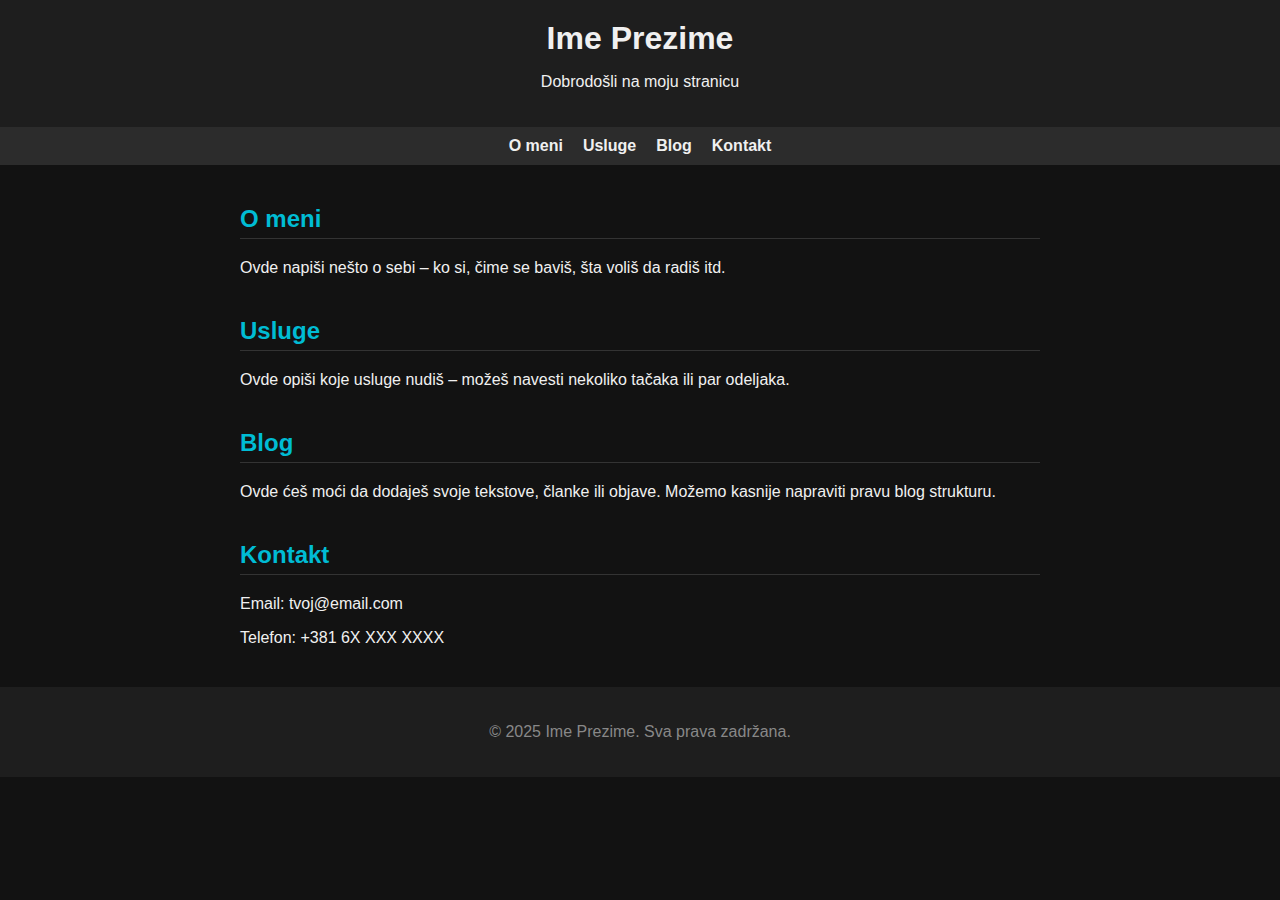
==== index.html @ b5a95a37 "Add files via upload" ====
<!DOCTYPE html>
<html lang="sr">
<head>
  <meta charset="UTF-8">
  <meta name="viewport" content="width=device-width, initial-scale=1.0">
  <title>Ime Prezime</title>
  <style>
    body {
      margin: 0;
      font-family: Arial, sans-serif;
      background-color: #121212;
      color: #f0f0f0;
    }

    header {
      background-color: #1e1e1e;
      padding: 20px;
      text-align: center;
    }

    header h1 {
      margin: 0;
      font-size: 2em;
    }

    nav {
      display: flex;
      justify-content: center;
      gap: 20px;
      background-color: #2c2c2c;
      padding: 10px 0;
    }

    nav a {
      color: #f0f0f0;
      text-decoration: none;
      font-weight: bold;
    }

    nav a:hover {
      color: #00bcd4;
    }

    section {
      max-width: 800px;
      margin: 40px auto;
      padding: 0 20px;
    }

    h2 {
      color: #00bcd4;
      border-bottom: 1px solid #333;
      padding-bottom: 5px;
    }

    footer {
      text-align: center;
      padding: 20px;
      background-color: #1e1e1e;
      margin-top: 40px;
      color: #888;
    }
  </style>
</head>
<body>

  <header>
    <h1>Ime Prezime</h1>
    <p>Dobrodošli na moju stranicu</p>
  </header>

  <nav>
    <a href="#o-meni">O meni</a>
    <a href="#usluge">Usluge</a>
    <a href="#blog">Blog</a>
    <a href="#kontakt">Kontakt</a>
  </nav>

  <section id="o-meni">
    <h2>O meni</h2>
    <p>Ovde napiši nešto o sebi – ko si, čime se baviš, šta voliš da radiš itd.</p>
  </section>

  <section id="usluge">
    <h2>Usluge</h2>
    <p>Ovde opiši koje usluge nudiš – možeš navesti nekoliko tačaka ili par odeljaka.</p>
  </section>

  <section id="blog">
    <h2>Blog</h2>
    <p>Ovde ćeš moći da dodaješ svoje tekstove, članke ili objave. Možemo kasnije napraviti pravu blog strukturu.</p>
  </section>

  <section id="kontakt">
    <h2>Kontakt</h2>
    <p>Email: tvoj@email.com</p>
    <p>Telefon: +381 6X XXX XXXX</p>
  </section>

  <footer>
    <p>&copy; 2025 Ime Prezime. Sva prava zadržana.</p>
  </footer>

</body>
</html>
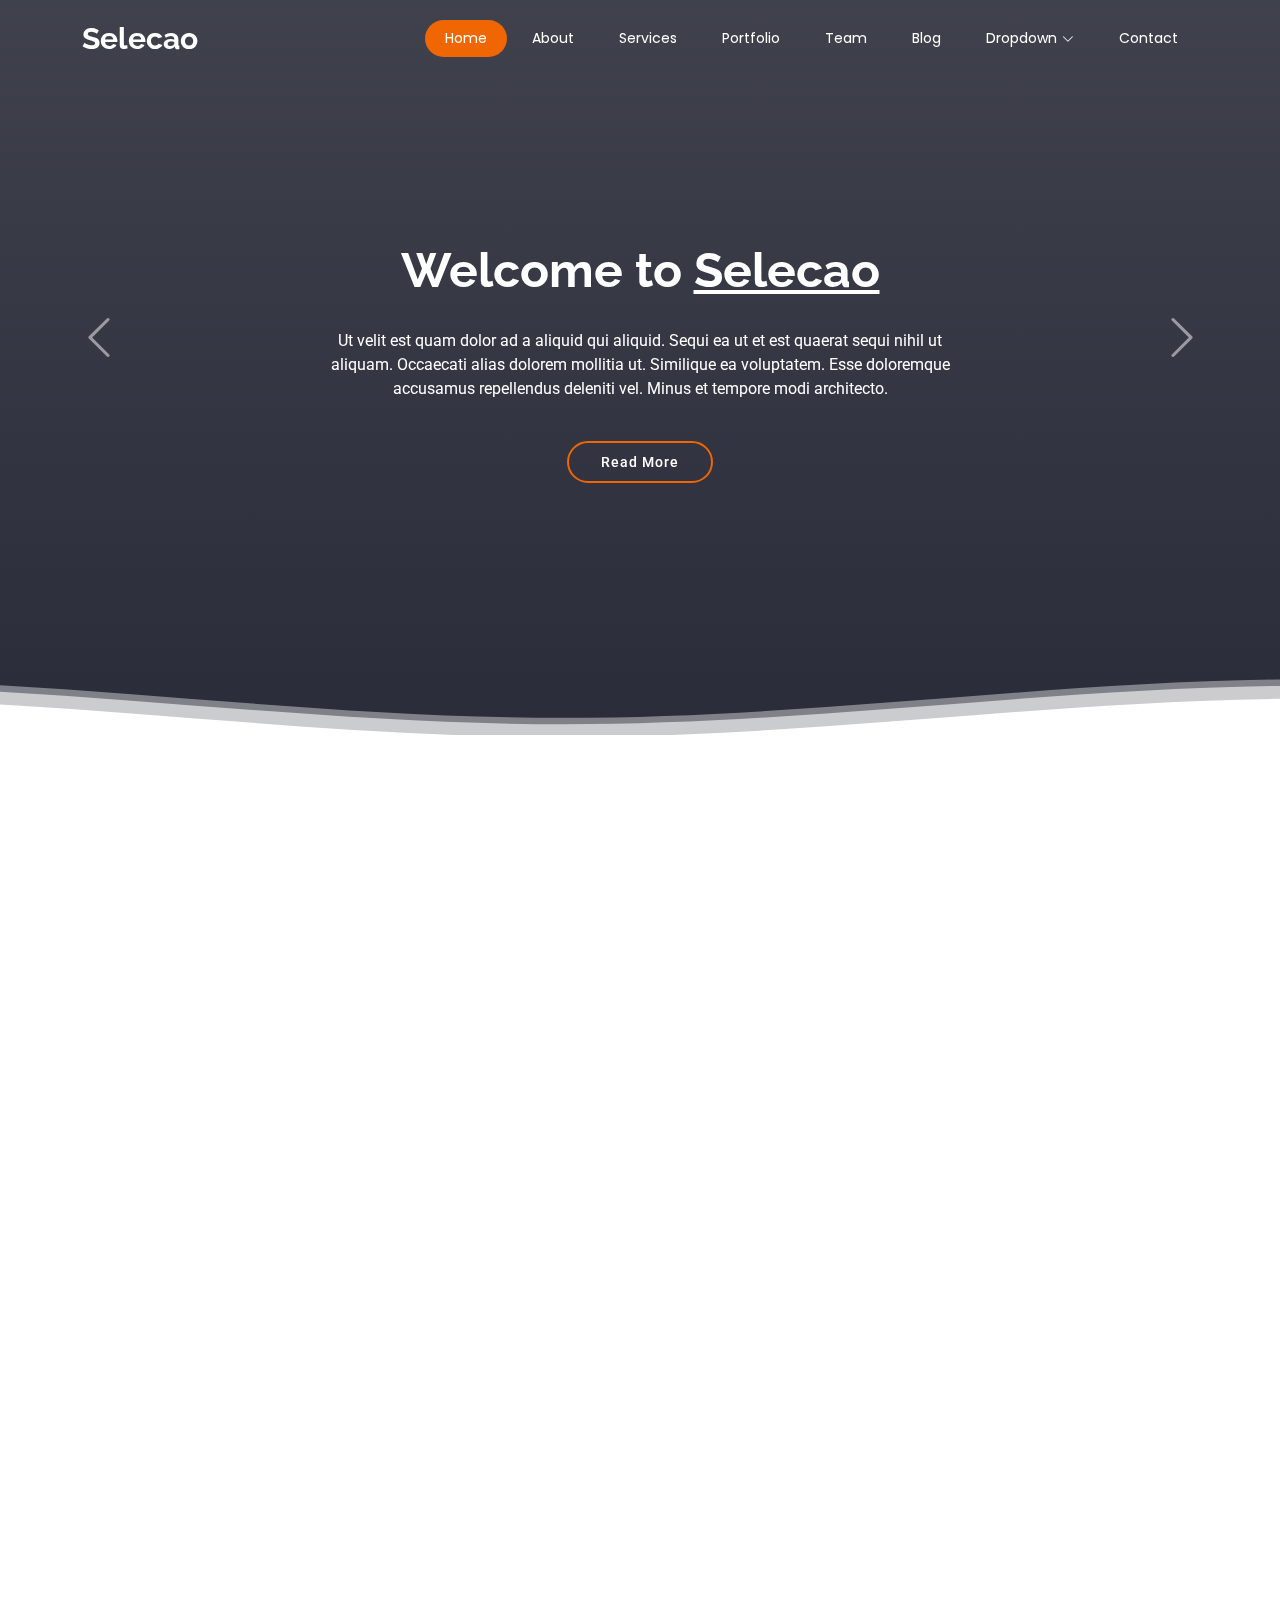
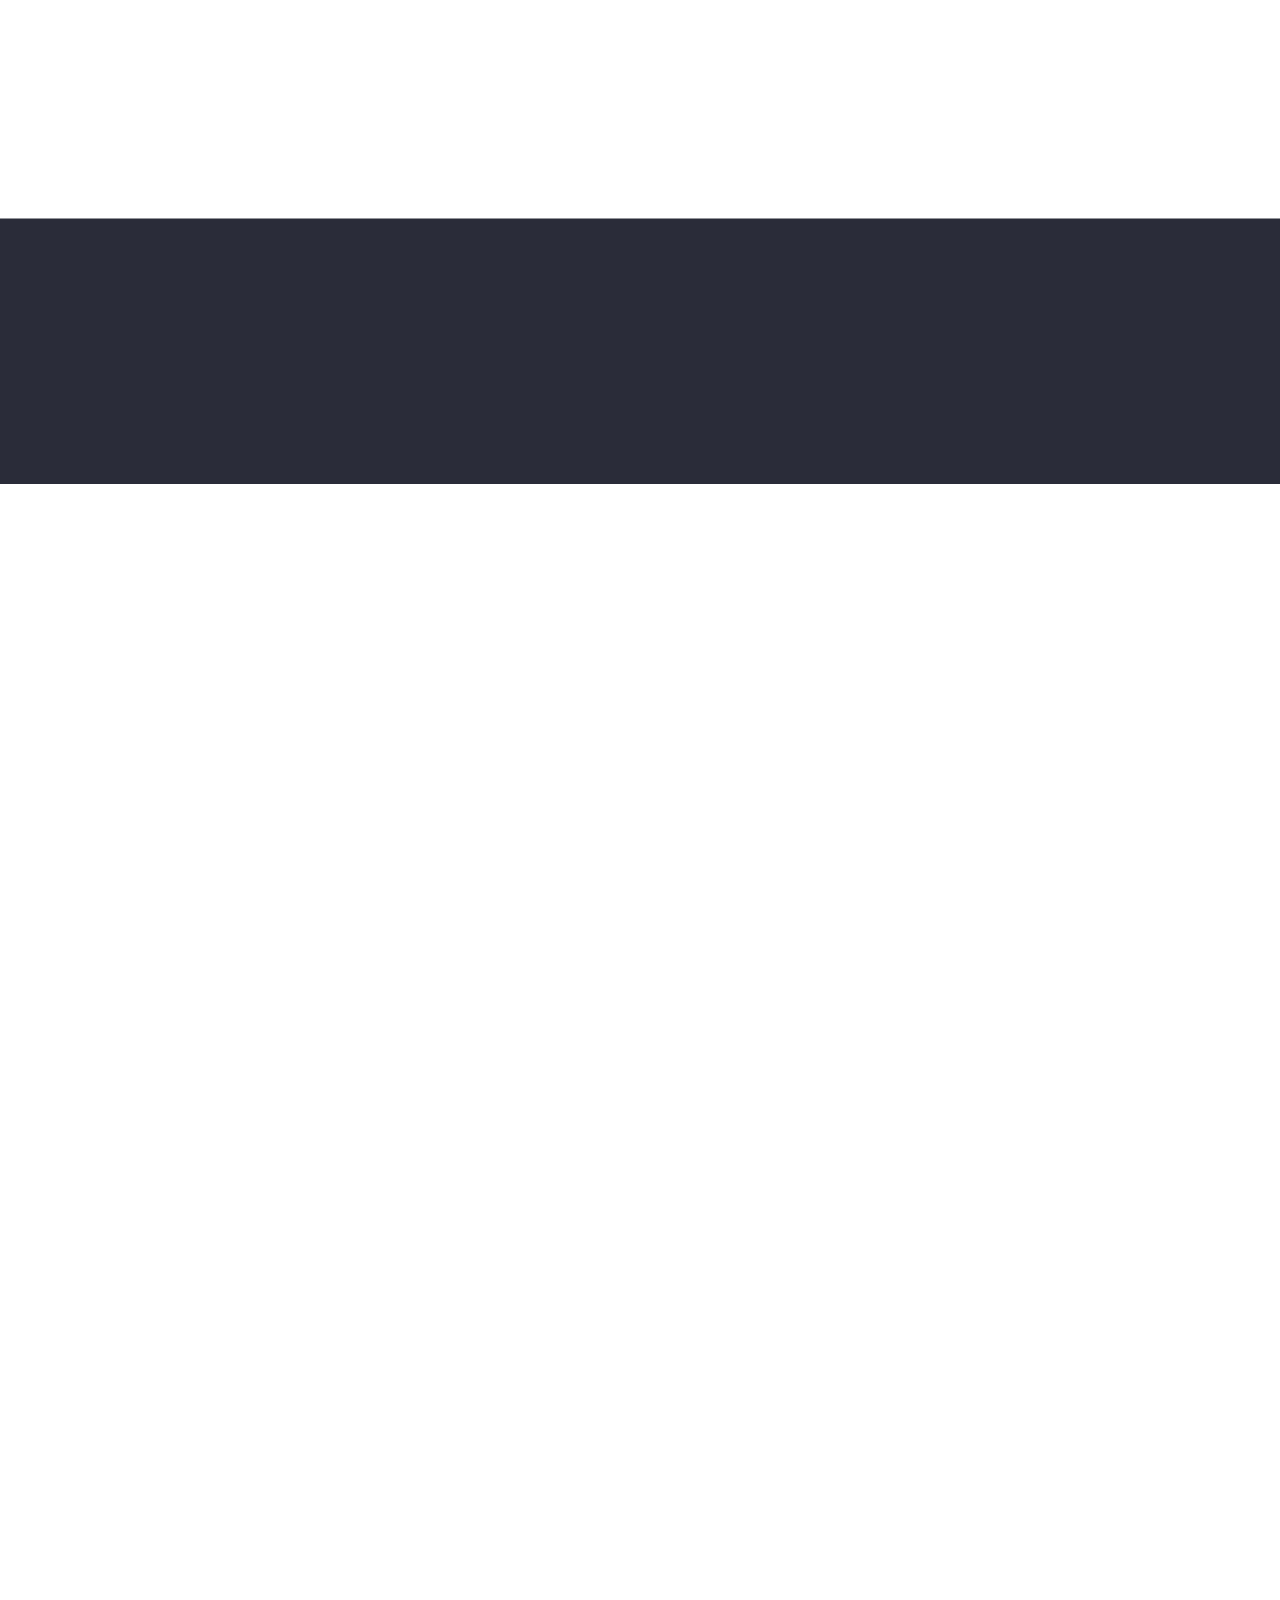
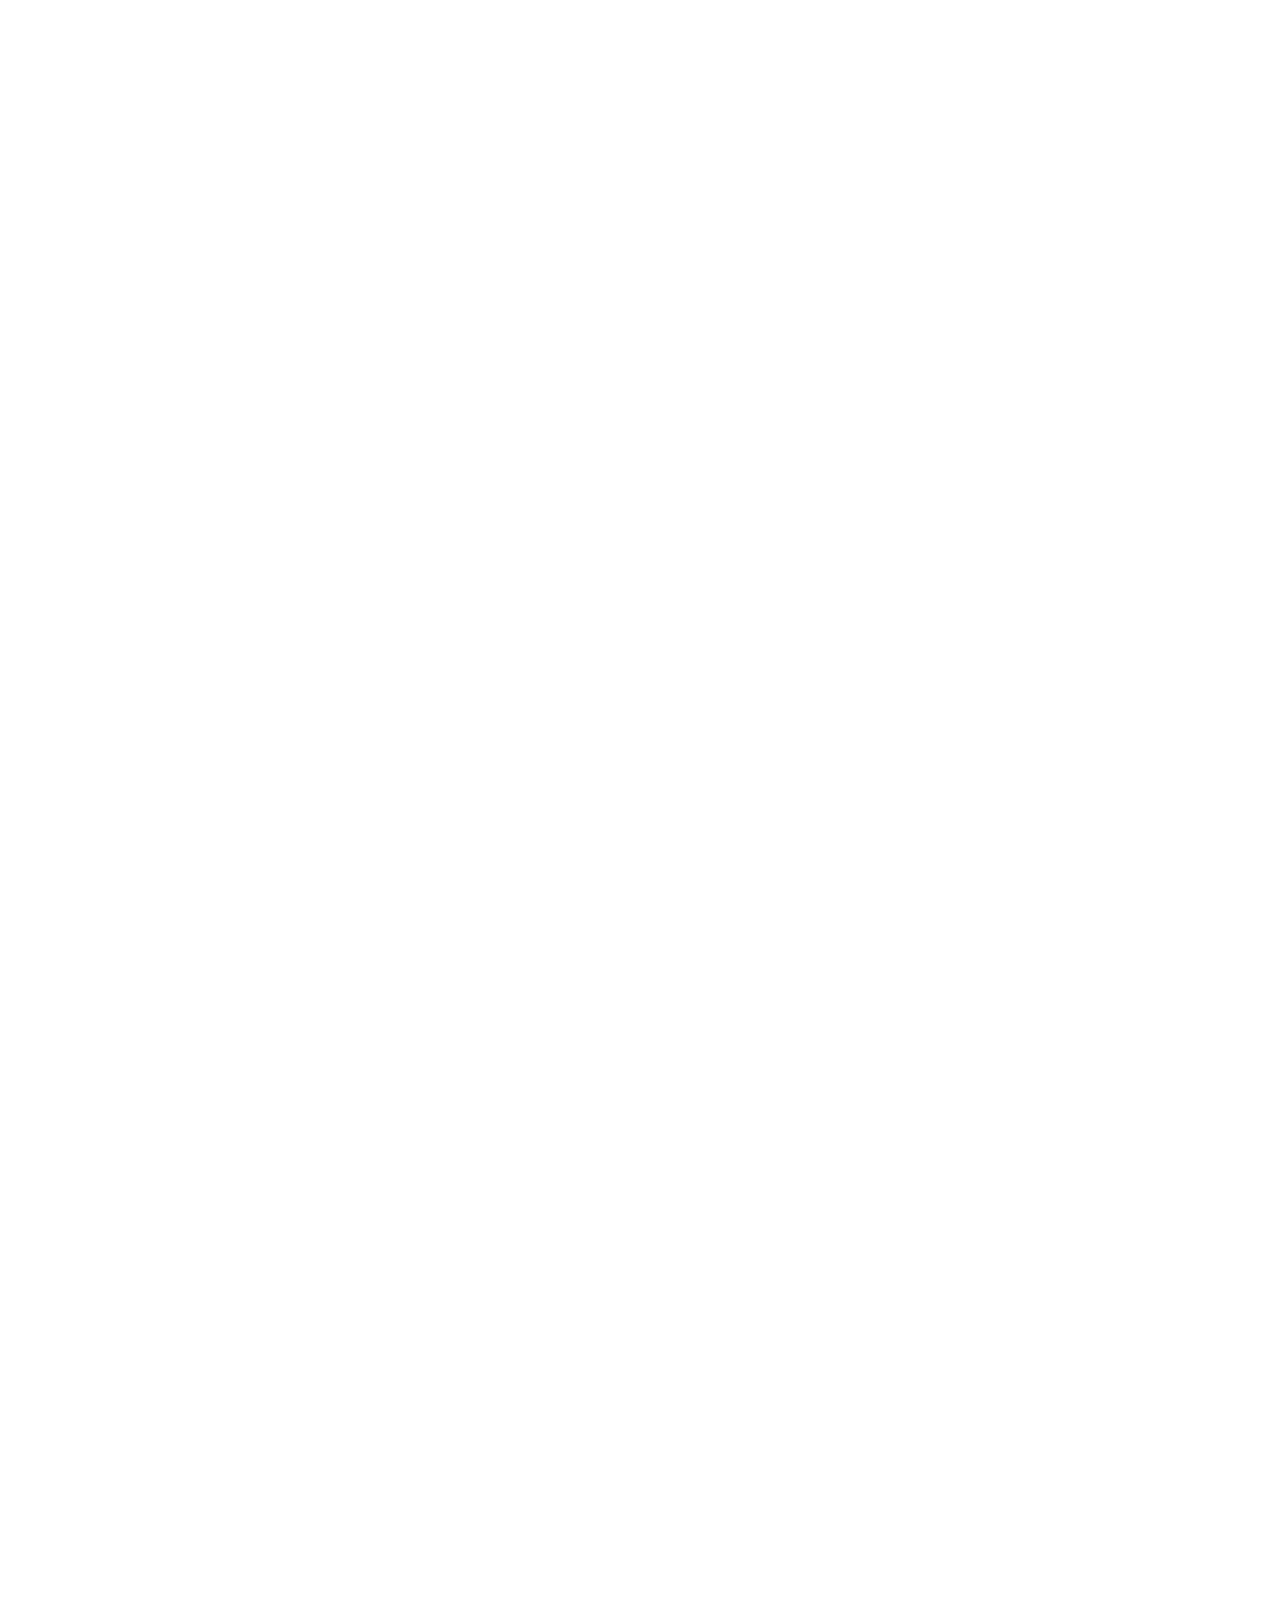
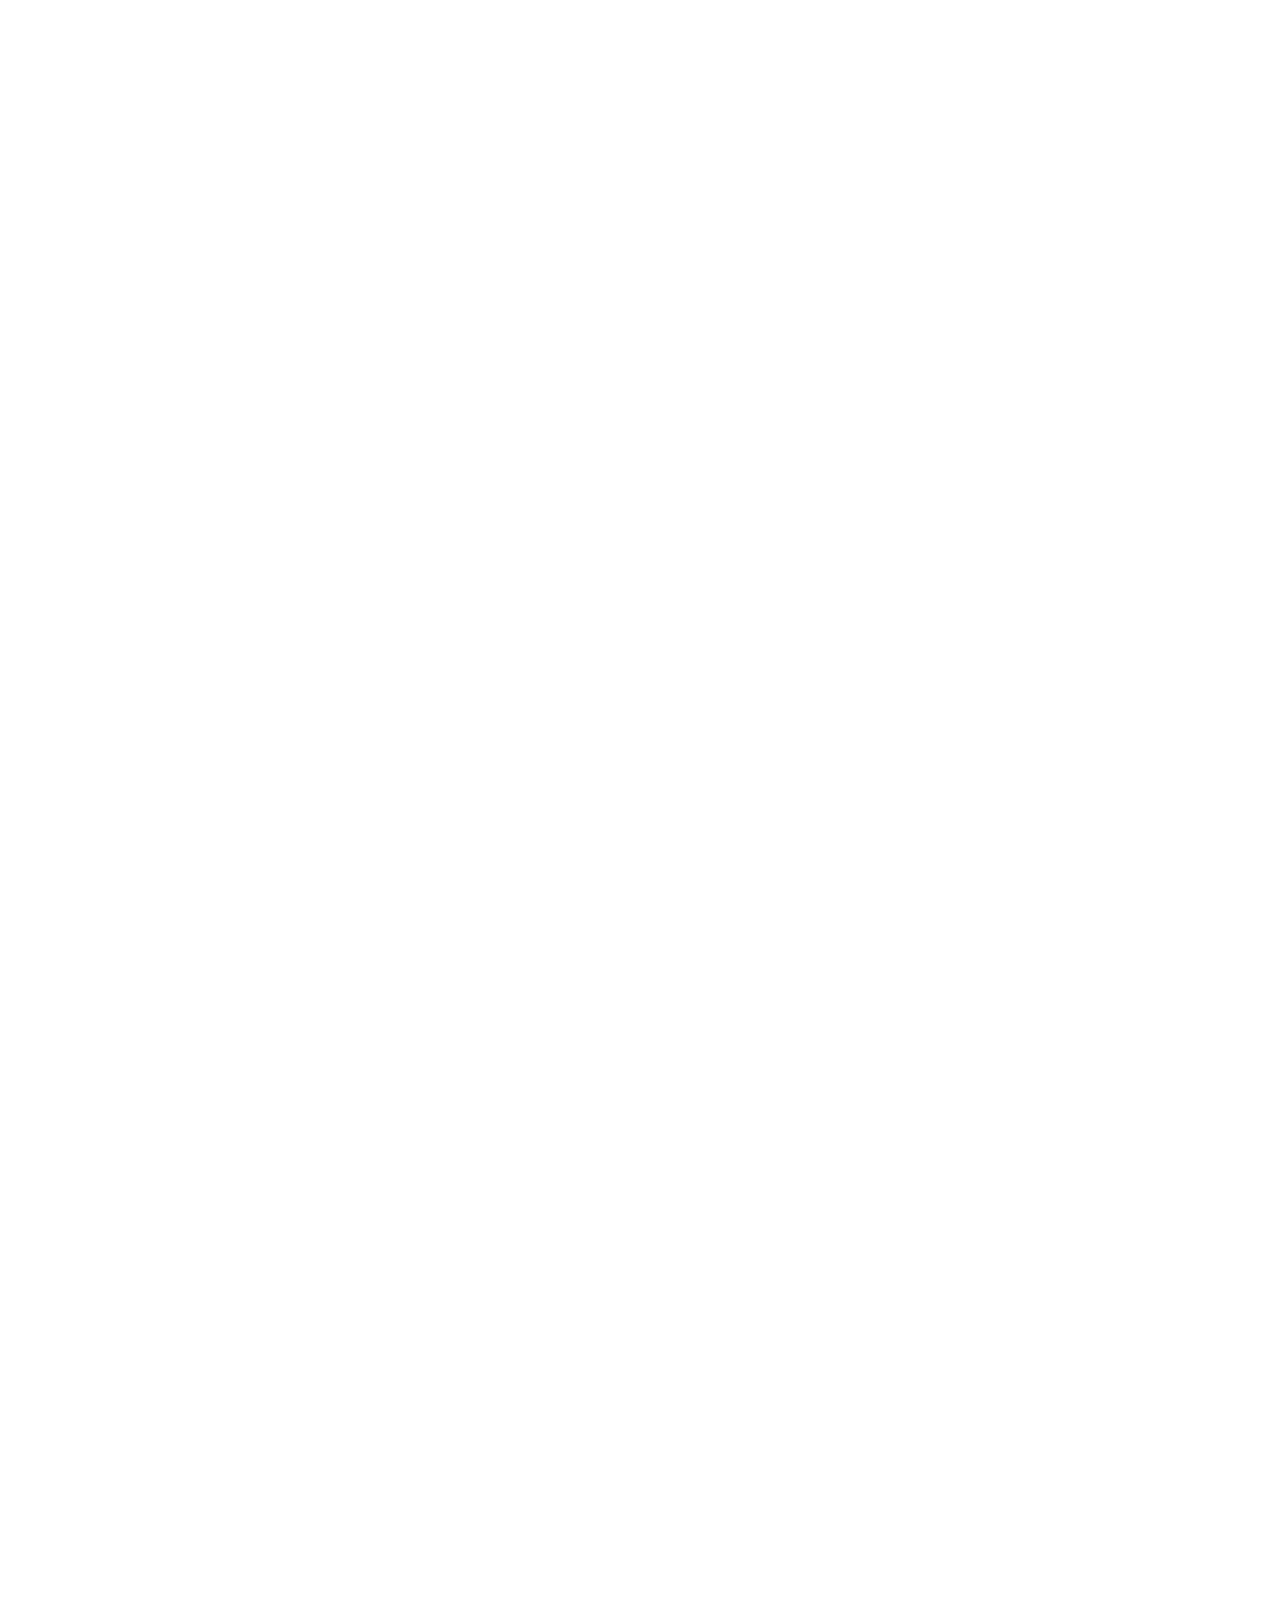
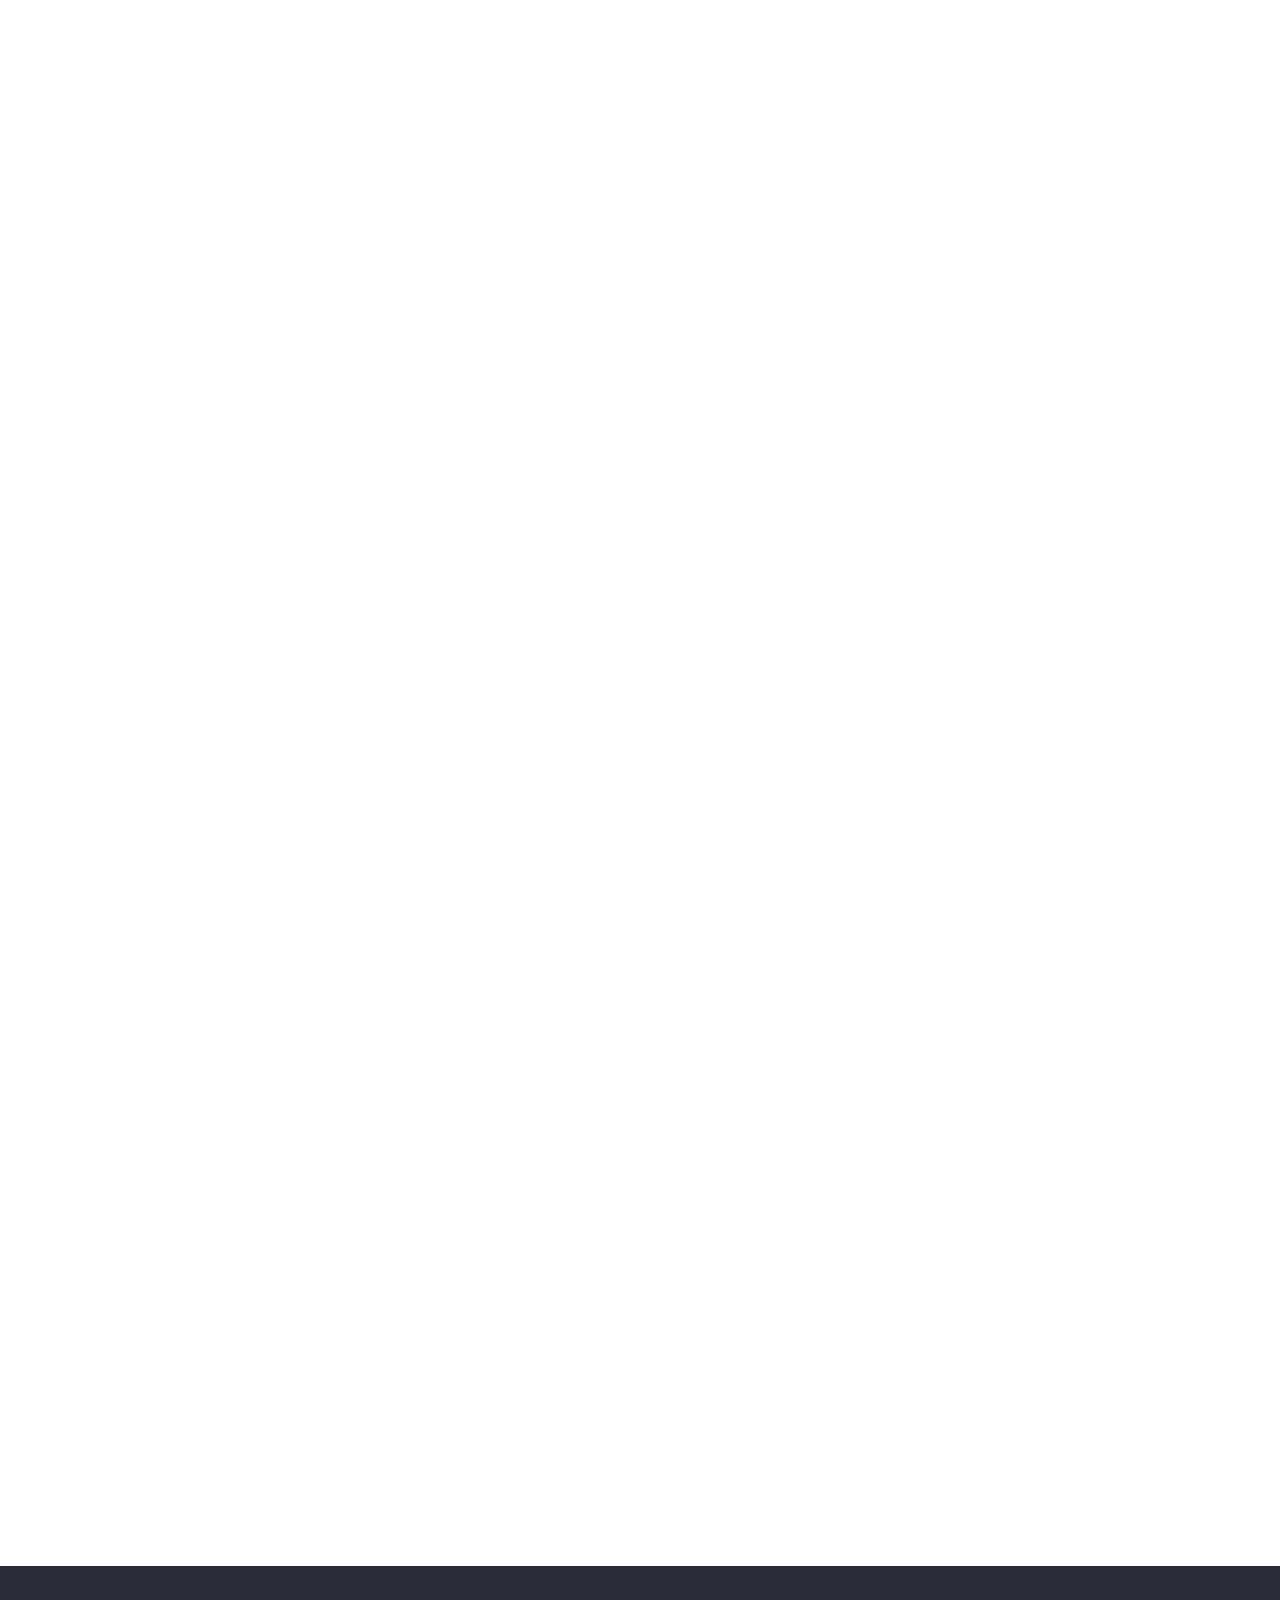
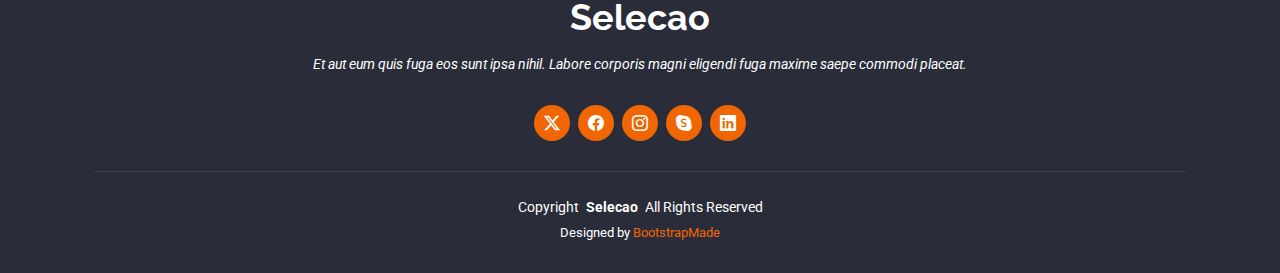
==== commit dafc6da2: "Dodani template fajlovi" ====
--- a/index.html
+++ b/index.html
@@ -1,105 +1,1154 @@
-<!DOCTYPE html>
-<html lang="sr">
-<head>
-  <meta charset="UTF-8">
-  <meta name="viewport" content="width=device-width, initial-scale=1.0">
-  <title>Ime Prezime</title>
-  <style>
-    body {
-      margin: 0;
-      font-family: Arial, sans-serif;
-      background-color: #121212;
-      color: #f0f0f0;
-    }
-
-    header {
-      background-color: #1e1e1e;
-      padding: 20px;
-      text-align: center;
-    }
-
-    header h1 {
-      margin: 0;
-      font-size: 2em;
-    }
-
-    nav {
-      display: flex;
-      justify-content: center;
-      gap: 20px;
-      background-color: #2c2c2c;
-      padding: 10px 0;
-    }
-
-    nav a {
-      color: #f0f0f0;
-      text-decoration: none;
-      font-weight: bold;
-    }
-
-    nav a:hover {
-      color: #00bcd4;
-    }
-
-    section {
-      max-width: 800px;
-      margin: 40px auto;
-      padding: 0 20px;
-    }
-
-    h2 {
-      color: #00bcd4;
-      border-bottom: 1px solid #333;
-      padding-bottom: 5px;
-    }
-
-    footer {
-      text-align: center;
-      padding: 20px;
-      background-color: #1e1e1e;
-      margin-top: 40px;
-      color: #888;
-    }
-  </style>
-</head>
-<body>
-
-  <header>
-    <h1>Ime Prezime</h1>
-    <p>Dobrodošli na moju stranicu</p>
-  </header>
-
-  <nav>
-    <a href="#o-meni">O meni</a>
-    <a href="#usluge">Usluge</a>
-    <a href="#blog">Blog</a>
-    <a href="#kontakt">Kontakt</a>
-  </nav>
-
-  <section id="o-meni">
-    <h2>O meni</h2>
-    <p>Ovde napiši nešto o sebi – ko si, čime se baviš, šta voliš da radiš itd.</p>
-  </section>
-
-  <section id="usluge">
-    <h2>Usluge</h2>
-    <p>Ovde opiši koje usluge nudiš – možeš navesti nekoliko tačaka ili par odeljaka.</p>
-  </section>
-
-  <section id="blog">
-    <h2>Blog</h2>
-    <p>Ovde ćeš moći da dodaješ svoje tekstove, članke ili objave. Možemo kasnije napraviti pravu blog strukturu.</p>
-  </section>
-
-  <section id="kontakt">
-    <h2>Kontakt</h2>
-    <p>Email: tvoj@email.com</p>
-    <p>Telefon: +381 6X XXX XXXX</p>
-  </section>
-
-  <footer>
-    <p>&copy; 2025 Ime Prezime. Sva prava zadržana.</p>
-  </footer>
-
-</body>
-</html>
+<!DOCTYPE html>
+<html lang="en">
+
+<head>
+  <meta charset="utf-8">
+  <meta content="width=device-width, initial-scale=1.0" name="viewport">
+  <title>Index - Selecao Bootstrap Template</title>
+  <meta name="description" content="">
+  <meta name="keywords" content="">
+
+  <!-- Favicons -->
+  <link href="assets/img/favicon.png" rel="icon">
+  <link href="assets/img/apple-touch-icon.png" rel="apple-touch-icon">
+
+  <!-- Fonts -->
+  <link href="https://fonts.googleapis.com" rel="preconnect">
+  <link href="https://fonts.gstatic.com" rel="preconnect" crossorigin>
+  <link href="https://fonts.googleapis.com/css2?family=Roboto:ital,wght@0,100;0,300;0,400;0,500;0,700;0,900;1,100;1,300;1,400;1,500;1,700;1,900&family=Poppins:ital,wght@0,100;0,200;0,300;0,400;0,500;0,600;0,700;0,800;0,900;1,100;1,200;1,300;1,400;1,500;1,600;1,700;1,800;1,900&family=Raleway:ital,wght@0,100;0,200;0,300;0,400;0,500;0,600;0,700;0,800;0,900;1,100;1,200;1,300;1,400;1,500;1,600;1,700;1,800;1,900&display=swap" rel="stylesheet">
+
+  <!-- Vendor CSS Files -->
+  <link href="assets/vendor/bootstrap/css/bootstrap.min.css" rel="stylesheet">
+  <link href="assets/vendor/bootstrap-icons/bootstrap-icons.css" rel="stylesheet">
+  <link href="assets/vendor/aos/aos.css" rel="stylesheet">
+  <link href="assets/vendor/animate.css/animate.min.css" rel="stylesheet">
+  <link href="assets/vendor/glightbox/css/glightbox.min.css" rel="stylesheet">
+  <link href="assets/vendor/swiper/swiper-bundle.min.css" rel="stylesheet">
+
+  <!-- Main CSS File -->
+  <link href="assets/css/main.css" rel="stylesheet">
+
+  <!-- =======================================================
+  * Template Name: Selecao
+  * Template URL: https://bootstrapmade.com/selecao-bootstrap-template/
+  * Updated: Aug 07 2024 with Bootstrap v5.3.3
+  * Author: BootstrapMade.com
+  * License: https://bootstrapmade.com/license/
+  ======================================================== -->
+</head>
+
+<body class="index-page">
+
+  <header id="header" class="header d-flex align-items-center fixed-top">
+    <div class="container-fluid container-xl position-relative d-flex align-items-center justify-content-between">
+
+      <a href="index.html" class="logo d-flex align-items-center">
+        <!-- Uncomment the line below if you also wish to use an image logo -->
+        <!-- <img src="assets/img/logo.png" alt=""> -->
+        <h1 class="sitename">Selecao</h1>
+      </a>
+
+      <nav id="navmenu" class="navmenu">
+        <ul>
+          <li><a href="#hero" class="active">Home</a></li>
+          <li><a href="#about">About</a></li>
+          <li><a href="#services">Services</a></li>
+          <li><a href="#portfolio">Portfolio</a></li>
+          <li><a href="#team">Team</a></li>
+          <li><a href="blog.html">Blog</a></li>
+          <li class="dropdown"><a href="#"><span>Dropdown</span> <i class="bi bi-chevron-down toggle-dropdown"></i></a>
+            <ul>
+              <li><a href="#">Dropdown 1</a></li>
+              <li class="dropdown"><a href="#"><span>Deep Dropdown</span> <i class="bi bi-chevron-down toggle-dropdown"></i></a>
+                <ul>
+                  <li><a href="#">Deep Dropdown 1</a></li>
+                  <li><a href="#">Deep Dropdown 2</a></li>
+                  <li><a href="#">Deep Dropdown 3</a></li>
+                  <li><a href="#">Deep Dropdown 4</a></li>
+                  <li><a href="#">Deep Dropdown 5</a></li>
+                </ul>
+              </li>
+              <li><a href="#">Dropdown 2</a></li>
+              <li><a href="#">Dropdown 3</a></li>
+              <li><a href="#">Dropdown 4</a></li>
+            </ul>
+          </li>
+          <li><a href="#contact">Contact</a></li>
+        </ul>
+        <i class="mobile-nav-toggle d-xl-none bi bi-list"></i>
+      </nav>
+
+    </div>
+  </header>
+
+  <main class="main">
+
+    <!-- Hero Section -->
+    <section id="hero" class="hero section dark-background">
+
+      <div id="hero-carousel" data-bs-interval="5000" class="container carousel carousel-fade" data-bs-ride="carousel">
+
+        <!-- Slide 1 -->
+        <div class="carousel-item active">
+          <div class="carousel-container">
+            <h2 class="animate__animated animate__fadeInDown">Welcome to <span>Selecao</span></h2>
+            <p class="animate__animated animate__fadeInUp">Ut velit est quam dolor ad a aliquid qui aliquid. Sequi ea ut et est quaerat sequi nihil ut aliquam. Occaecati alias dolorem mollitia ut. Similique ea voluptatem. Esse doloremque accusamus repellendus deleniti vel. Minus et tempore modi architecto.</p>
+            <a href="#about" class="btn-get-started animate__animated animate__fadeInUp scrollto">Read More</a>
+          </div>
+        </div>
+
+        <!-- Slide 2 -->
+        <div class="carousel-item">
+          <div class="carousel-container">
+            <h2 class="animate__animated animate__fadeInDown">Lorem Ipsum Dolor</h2>
+            <p class="animate__animated animate__fadeInUp">Ut velit est quam dolor ad a aliquid qui aliquid. Sequi ea ut et est quaerat sequi nihil ut aliquam. Occaecati alias dolorem mollitia ut. Similique ea voluptatem. Esse doloremque accusamus repellendus deleniti vel. Minus et tempore modi architecto.</p>
+            <a href="#about" class="btn-get-started animate__animated animate__fadeInUp scrollto">Read More</a>
+          </div>
+        </div>
+
+        <!-- Slide 3 -->
+        <div class="carousel-item">
+          <div class="carousel-container">
+            <h2 class="animate__animated animate__fadeInDown">Sequi ea ut et est quaerat</h2>
+            <p class="animate__animated animate__fadeInUp">Ut velit est quam dolor ad a aliquid qui aliquid. Sequi ea ut et est quaerat sequi nihil ut aliquam. Occaecati alias dolorem mollitia ut. Similique ea voluptatem. Esse doloremque accusamus repellendus deleniti vel. Minus et tempore modi architecto.</p>
+            <a href="#about" class="btn-get-started animate__animated animate__fadeInUp scrollto">Read More</a>
+          </div>
+        </div>
+
+        <a class="carousel-control-prev" href="#hero-carousel" role="button" data-bs-slide="prev">
+          <span class="carousel-control-prev-icon bi bi-chevron-left" aria-hidden="true"></span>
+        </a>
+
+        <a class="carousel-control-next" href="#hero-carousel" role="button" data-bs-slide="next">
+          <span class="carousel-control-next-icon bi bi-chevron-right" aria-hidden="true"></span>
+        </a>
+
+      </div>
+
+      <svg class="hero-waves" xmlns="http://www.w3.org/2000/svg" xmlns:xlink="http://www.w3.org/1999/xlink" viewBox="0 24 150 28 " preserveAspectRatio="none">
+        <defs>
+          <path id="wave-path" d="M-160 44c30 0 58-18 88-18s 58 18 88 18 58-18 88-18 58 18 88 18 v44h-352z"></path>
+        </defs>
+        <g class="wave1">
+          <use xlink:href="#wave-path" x="50" y="3"></use>
+        </g>
+        <g class="wave2">
+          <use xlink:href="#wave-path" x="50" y="0"></use>
+        </g>
+        <g class="wave3">
+          <use xlink:href="#wave-path" x="50" y="9"></use>
+        </g>
+      </svg>
+
+    </section><!-- /Hero Section -->
+
+    <!-- About Section -->
+    <section id="about" class="about section">
+
+      <!-- Section Title -->
+      <div class="container section-title" data-aos="fade-up">
+        <h2>About</h2>
+        <p>Who we are</p>
+      </div><!-- End Section Title -->
+
+      <div class="container">
+
+        <div class="row gy-4">
+
+          <div class="col-lg-6 content" data-aos="fade-up" data-aos-delay="100">
+            <p>
+              Lorem ipsum dolor sit amet, consectetur adipiscing elit, sed do eiusmod tempor incididunt ut labore et dolore
+              magna aliqua.
+            </p>
+            <ul>
+              <li><i class="bi bi-check2-circle"></i> <span>Ullamco laboris nisi ut aliquip ex ea commodo consequat.</span></li>
+              <li><i class="bi bi-check2-circle"></i> <span>Duis aute irure dolor in reprehenderit in voluptate velit.</span></li>
+              <li><i class="bi bi-check2-circle"></i> <span>Ullamco laboris nisi ut aliquip ex ea commodo</span></li>
+            </ul>
+          </div>
+
+          <div class="col-lg-6" data-aos="fade-up" data-aos-delay="200">
+            <p>Ullamco laboris nisi ut aliquip ex ea commodo consequat. Duis aute irure dolor in reprehenderit in voluptate velit esse cillum dolore eu fugiat nulla pariatur. Excepteur sint occaecat cupidatat non proident, sunt in culpa qui officia deserunt mollit anim id est laborum. </p>
+            <a href="#" class="read-more"><span>Read More</span><i class="bi bi-arrow-right"></i></a>
+          </div>
+
+        </div>
+
+      </div>
+
+    </section><!-- /About Section -->
+
+    <!-- Features Section -->
+    <section id="features" class="features section">
+
+      <div class="container">
+
+        <ul class="nav nav-tabs row  d-flex" data-aos="fade-up" data-aos-delay="100">
+          <li class="nav-item col-3">
+            <a class="nav-link active show" data-bs-toggle="tab" data-bs-target="#features-tab-1">
+              <i class="bi bi-binoculars"></i>
+              <h4 class="d-none d-lg-block">Modi sit est dela pireda nest</h4>
+            </a>
+          </li>
+          <li class="nav-item col-3">
+            <a class="nav-link" data-bs-toggle="tab" data-bs-target="#features-tab-2">
+              <i class="bi bi-box-seam"></i>
+              <h4 class="d-none d-lg-block">Unde praesenti mara setra le</h4>
+            </a>
+          </li>
+          <li class="nav-item col-3">
+            <a class="nav-link" data-bs-toggle="tab" data-bs-target="#features-tab-3">
+              <i class="bi bi-brightness-high"></i>
+              <h4 class="d-none d-lg-block">Pariatur explica nitro dela</h4>
+            </a>
+          </li>
+          <li class="nav-item col-3">
+            <a class="nav-link" data-bs-toggle="tab" data-bs-target="#features-tab-4">
+              <i class="bi bi-command"></i>
+              <h4 class="d-none d-lg-block">Nostrum qui dile node</h4>
+            </a>
+          </li>
+        </ul><!-- End Tab Nav -->
+
+        <div class="tab-content" data-aos="fade-up" data-aos-delay="200">
+
+          <div class="tab-pane fade active show" id="features-tab-1">
+            <div class="row">
+              <div class="col-lg-6 order-2 order-lg-1 mt-3 mt-lg-0">
+                <h3>Voluptatem dignissimos provident quasi corporis voluptates sit assumenda.</h3>
+                <p class="fst-italic">
+                  Lorem ipsum dolor sit amet, consectetur adipiscing elit, sed do eiusmod tempor incididunt ut labore et dolore
+                  magna aliqua.
+                </p>
+                <ul>
+                  <li><i class="bi bi-check2-all"></i>
+                    <spab>Ullamco laboris nisi ut aliquip ex ea commodo consequat.</spab>
+                  </li>
+                  <li><i class="bi bi-check2-all"></i> <span>Duis aute irure dolor in reprehenderit in voluptate velit</span>.</li>
+                  <li><i class="bi bi-check2-all"></i> <span>Ullamco laboris nisi ut aliquip ex ea commodo consequat. Duis aute irure dolor in reprehenderit in voluptate trideta storacalaperda mastiro dolore eu fugiat nulla pariatur.</span></li>
+                </ul>
+                <p>
+                  Ullamco laboris nisi ut aliquip ex ea commodo consequat. Duis aute irure dolor in reprehenderit in voluptate
+                  velit esse cillum dolore eu fugiat nulla pariatur. Excepteur sint occaecat cupidatat non proident, sunt in
+                  culpa qui officia deserunt mollit anim id est laborum
+                </p>
+              </div>
+              <div class="col-lg-6 order-1 order-lg-2 text-center">
+                <img src="assets/img/working-1.jpg" alt="" class="img-fluid">
+              </div>
+            </div>
+          </div><!-- End Tab Content Item -->
+
+          <div class="tab-pane fade" id="features-tab-2">
+            <div class="row">
+              <div class="col-lg-6 order-2 order-lg-1 mt-3 mt-lg-0">
+                <h3>Neque exercitationem debitis soluta quos debitis quo mollitia officia est</h3>
+                <p>
+                  Ullamco laboris nisi ut aliquip ex ea commodo consequat. Duis aute irure dolor in reprehenderit in voluptate
+                  velit esse cillum dolore eu fugiat nulla pariatur. Excepteur sint occaecat cupidatat non proident, sunt in
+                  culpa qui officia deserunt mollit anim id est laborum
+                </p>
+                <p class="fst-italic">
+                  Lorem ipsum dolor sit amet, consectetur adipiscing elit, sed do eiusmod tempor incididunt ut labore et dolore
+                  magna aliqua.
+                </p>
+                <ul>
+                  <li><i class="bi bi-check2-all"></i> <span>Ullamco laboris nisi ut aliquip ex ea commodo consequat.</span></li>
+                  <li><i class="bi bi-check2-all"></i> <span>Duis aute irure dolor in reprehenderit in voluptate velit.</span></li>
+                  <li><i class="bi bi-check2-all"></i> <span>Provident mollitia neque rerum asperiores dolores quos qui a. Ipsum neque dolor voluptate nisi sed.</span></li>
+                  <li><i class="bi bi-check2-all"></i> <span>Ullamco laboris nisi ut aliquip ex ea commodo consequat. Duis aute irure dolor in reprehenderit in voluptate trideta storacalaperda mastiro dolore eu fugiat nulla pariatur.</span></li>
+                </ul>
+              </div>
+              <div class="col-lg-6 order-1 order-lg-2 text-center">
+                <img src="assets/img/working-2.jpg" alt="" class="img-fluid">
+              </div>
+            </div>
+          </div><!-- End Tab Content Item -->
+
+          <div class="tab-pane fade" id="features-tab-3">
+            <div class="row">
+              <div class="col-lg-6 order-2 order-lg-1 mt-3 mt-lg-0">
+                <h3>Voluptatibus commodi ut accusamus ea repudiandae ut autem dolor ut assumenda</h3>
+                <p>
+                  Ullamco laboris nisi ut aliquip ex ea commodo consequat. Duis aute irure dolor in reprehenderit in voluptate
+                  velit esse cillum dolore eu fugiat nulla pariatur. Excepteur sint occaecat cupidatat non proident, sunt in
+                  culpa qui officia deserunt mollit anim id est laborum
+                </p>
+                <ul>
+                  <li><i class="bi bi-check2-all"></i> <span>Ullamco laboris nisi ut aliquip ex ea commodo consequat.</span></li>
+                  <li><i class="bi bi-check2-all"></i> <span>Duis aute irure dolor in reprehenderit in voluptate velit.</span></li>
+                  <li><i class="bi bi-check2-all"></i> <span>Provident mollitia neque rerum asperiores dolores quos qui a. Ipsum neque dolor voluptate nisi sed.</span></li>
+                </ul>
+                <p class="fst-italic">
+                  Lorem ipsum dolor sit amet, consectetur adipiscing elit, sed do eiusmod tempor incididunt ut labore et dolore
+                  magna aliqua.
+                </p>
+              </div>
+              <div class="col-lg-6 order-1 order-lg-2 text-center">
+                <img src="assets/img/working-3.jpg" alt="" class="img-fluid">
+              </div>
+            </div>
+          </div><!-- End Tab Content Item -->
+
+          <div class="tab-pane fade" id="features-tab-4">
+            <div class="row">
+              <div class="col-lg-6 order-2 order-lg-1 mt-3 mt-lg-0">
+                <h3>Omnis fugiat ea explicabo sunt dolorum asperiores sequi inventore rerum</h3>
+                <p>
+                  Ullamco laboris nisi ut aliquip ex ea commodo consequat. Duis aute irure dolor in reprehenderit in voluptate
+                  velit esse cillum dolore eu fugiat nulla pariatur. Excepteur sint occaecat cupidatat non proident, sunt in
+                  culpa qui officia deserunt mollit anim id est laborum
+                </p>
+                <p class="fst-italic">
+                  Lorem ipsum dolor sit amet, consectetur adipiscing elit, sed do eiusmod tempor incididunt ut labore et dolore
+                  magna aliqua.
+                </p>
+                <ul>
+                  <li><i class="bi bi-check2-all"></i> <span>Ullamco laboris nisi ut aliquip ex ea commodo consequat.</span></li>
+                  <li><i class="bi bi-check2-all"></i> <span>Duis aute irure dolor in reprehenderit in voluptate velit.</span></li>
+                  <li><i class="bi bi-check2-all"></i> <span>Ullamco laboris nisi ut aliquip ex ea commodo consequat. Duis aute irure dolor in reprehenderit in voluptate trideta storacalaperda mastiro dolore eu fugiat nulla pariatur.</span></li>
+                </ul>
+              </div>
+              <div class="col-lg-6 order-1 order-lg-2 text-center">
+                <img src="assets/img/working-4.jpg" alt="" class="img-fluid">
+              </div>
+            </div>
+          </div><!-- End Tab Content Item -->
+
+        </div>
+
+      </div>
+
+    </section><!-- /Features Section -->
+
+    <!-- Call To Action Section -->
+    <section id="call-to-action" class="call-to-action section dark-background">
+
+      <div class="container">
+
+        <div class="row" data-aos="zoom-in" data-aos-delay="100">
+          <div class="col-xl-9 text-center text-xl-start">
+            <h3>Call To Action</h3>
+            <p>Duis aute irure dolor in reprehenderit in voluptate velit esse cillum dolore eu fugiat nulla pariatur. Excepteur sint occaecat cupidatat non proident, sunt in culpa qui officia deserunt mollit anim id est laborum.</p>
+          </div>
+          <div class="col-xl-3 cta-btn-container text-center">
+            <a class="cta-btn align-middle" href="#">Call To Action</a>
+          </div>
+        </div>
+
+      </div>
+
+    </section><!-- /Call To Action Section -->
+
+    <!-- Services Section -->
+    <section id="services" class="services section">
+
+      <!-- Section Title -->
+      <div class="container section-title" data-aos="fade-up">
+        <h2>Services</h2>
+        <p>What we do offer</p>
+      </div><!-- End Section Title -->
+
+      <div class="container">
+
+        <div class="row gy-4">
+
+          <div class="col-lg-4 col-md-6" data-aos="fade-up" data-aos-delay="100">
+            <div class="service-item  position-relative">
+              <div class="icon">
+                <i class="bi bi-cash-stack" style="color: #0dcaf0;"></i>
+              </div>
+              <a href="service-details.html" class="stretched-link">
+                <h3>Nesciunt Mete</h3>
+              </a>
+              <p>Provident nihil minus qui consequatur non omnis maiores. Eos accusantium minus dolores iure perferendis tempore et consequatur.</p>
+            </div>
+          </div><!-- End Service Item -->
+
+          <div class="col-lg-4 col-md-6" data-aos="fade-up" data-aos-delay="200">
+            <div class="service-item position-relative">
+              <div class="icon">
+                <i class="bi bi-calendar4-week" style="color: #fd7e14;"></i>
+              </div>
+              <a href="service-details.html" class="stretched-link">
+                <h3>Eosle Commodi</h3>
+              </a>
+              <p>Ut autem aut autem non a. Sint sint sit facilis nam iusto sint. Libero corrupti neque eum hic non ut nesciunt dolorem.</p>
+            </div>
+          </div><!-- End Service Item -->
+
+          <div class="col-lg-4 col-md-6" data-aos="fade-up" data-aos-delay="300">
+            <div class="service-item position-relative">
+              <div class="icon">
+                <i class="bi bi-chat-text" style="color: #20c997;"></i>
+              </div>
+              <a href="service-details.html" class="stretched-link">
+                <h3>Ledo Markt</h3>
+              </a>
+              <p>Ut excepturi voluptatem nisi sed. Quidem fuga consequatur. Minus ea aut. Vel qui id voluptas adipisci eos earum corrupti.</p>
+            </div>
+          </div><!-- End Service Item -->
+
+          <div class="col-lg-4 col-md-6" data-aos="fade-up" data-aos-delay="400">
+            <div class="service-item position-relative">
+              <div class="icon">
+                <i class="bi bi-credit-card-2-front" style="color: #df1529;"></i>
+              </div>
+              <a href="service-details.html" class="stretched-link">
+                <h3>Asperiores Commodit</h3>
+              </a>
+              <p>Non et temporibus minus omnis sed dolor esse consequatur. Cupiditate sed error ea fuga sit provident adipisci neque.</p>
+            </div>
+          </div><!-- End Service Item -->
+
+          <div class="col-lg-4 col-md-6" data-aos="fade-up" data-aos-delay="500">
+            <div class="service-item position-relative">
+              <div class="icon">
+                <i class="bi bi-globe" style="color: #6610f2;"></i>
+              </div>
+              <a href="service-details.html" class="stretched-link">
+                <h3>Velit Doloremque</h3>
+              </a>
+              <p>Cumque et suscipit saepe. Est maiores autem enim facilis ut aut ipsam corporis aut. Sed animi at autem alias eius labore.</p>
+            </div>
+          </div><!-- End Service Item -->
+
+          <div class="col-lg-4 col-md-6" data-aos="fade-up" data-aos-delay="600">
+            <div class="service-item position-relative">
+              <div class="icon">
+                <i class="bi bi-clock" style="color: #f3268c;"></i>
+              </div>
+              <a href="service-details.html" class="stretched-link">
+                <h3>Dolori Architecto</h3>
+              </a>
+              <p>Hic molestias ea quibusdam eos. Fugiat enim doloremque aut neque non et debitis iure. Corrupti recusandae ducimus enim.</p>
+            </div>
+          </div><!-- End Service Item -->
+
+        </div>
+
+      </div>
+
+    </section><!-- /Services Section -->
+
+    <!-- Portfolio Section -->
+    <section id="portfolio" class="portfolio section">
+
+      <!-- Section Title -->
+      <div class="container section-title" data-aos="fade-up">
+        <h2>Portfolio</h2>
+        <p>What we've done</p>
+      </div><!-- End Section Title -->
+
+      <div class="container">
+
+        <div class="isotope-layout" data-default-filter="*" data-layout="masonry" data-sort="original-order">
+
+          <ul class="portfolio-filters isotope-filters" data-aos="fade-up" data-aos-delay="100">
+            <li data-filter="*" class="filter-active">All</li>
+            <li data-filter=".filter-app">App</li>
+            <li data-filter=".filter-product">Card</li>
+            <li data-filter=".filter-branding">Web</li>
+          </ul><!-- End Portfolio Filters -->
+
+          <div class="row gy-4 isotope-container" data-aos="fade-up" data-aos-delay="200">
+
+            <div class="col-lg-4 col-md-6 portfolio-item isotope-item filter-app">
+              <img src="assets/img/masonry-portfolio/masonry-portfolio-1.jpg" class="img-fluid" alt="">
+              <div class="portfolio-info">
+                <h4>App 1</h4>
+                <p>Lorem ipsum, dolor sit</p>
+                <a href="assets/img/masonry-portfolio/masonry-portfolio-1.jpg" title="App 1" data-gallery="portfolio-gallery-app" class="glightbox preview-link"><i class="bi bi-zoom-in"></i></a>
+                <a href="portfolio-details.html" title="More Details" class="details-link"><i class="bi bi-link-45deg"></i></a>
+              </div>
+            </div><!-- End Portfolio Item -->
+
+            <div class="col-lg-4 col-md-6 portfolio-item isotope-item filter-product">
+              <img src="assets/img/masonry-portfolio/masonry-portfolio-2.jpg" class="img-fluid" alt="">
+              <div class="portfolio-info">
+                <h4>Product 1</h4>
+                <p>Lorem ipsum, dolor sit</p>
+                <a href="assets/img/masonry-portfolio/masonry-portfolio-2.jpg" title="Product 1" data-gallery="portfolio-gallery-product" class="glightbox preview-link"><i class="bi bi-zoom-in"></i></a>
+                <a href="portfolio-details.html" title="More Details" class="details-link"><i class="bi bi-link-45deg"></i></a>
+              </div>
+            </div><!-- End Portfolio Item -->
+
+            <div class="col-lg-4 col-md-6 portfolio-item isotope-item filter-branding">
+              <img src="assets/img/masonry-portfolio/masonry-portfolio-3.jpg" class="img-fluid" alt="">
+              <div class="portfolio-info">
+                <h4>Branding 1</h4>
+                <p>Lorem ipsum, dolor sit</p>
+                <a href="assets/img/masonry-portfolio/masonry-portfolio-3.jpg" title="Branding 1" data-gallery="portfolio-gallery-branding" class="glightbox preview-link"><i class="bi bi-zoom-in"></i></a>
+                <a href="portfolio-details.html" title="More Details" class="details-link"><i class="bi bi-link-45deg"></i></a>
+              </div>
+            </div><!-- End Portfolio Item -->
+
+            <div class="col-lg-4 col-md-6 portfolio-item isotope-item filter-app">
+              <img src="assets/img/masonry-portfolio/masonry-portfolio-4.jpg" class="img-fluid" alt="">
+              <div class="portfolio-info">
+                <h4>App 2</h4>
+                <p>Lorem ipsum, dolor sit</p>
+                <a href="assets/img/masonry-portfolio/masonry-portfolio-4.jpg" title="App 2" data-gallery="portfolio-gallery-app" class="glightbox preview-link"><i class="bi bi-zoom-in"></i></a>
+                <a href="portfolio-details.html" title="More Details" class="details-link"><i class="bi bi-link-45deg"></i></a>
+              </div>
+            </div><!-- End Portfolio Item -->
+
+            <div class="col-lg-4 col-md-6 portfolio-item isotope-item filter-product">
+              <img src="assets/img/masonry-portfolio/masonry-portfolio-5.jpg" class="img-fluid" alt="">
+              <div class="portfolio-info">
+                <h4>Product 2</h4>
+                <p>Lorem ipsum, dolor sit</p>
+                <a href="assets/img/masonry-portfolio/masonry-portfolio-5.jpg" title="Product 2" data-gallery="portfolio-gallery-product" class="glightbox preview-link"><i class="bi bi-zoom-in"></i></a>
+                <a href="portfolio-details.html" title="More Details" class="details-link"><i class="bi bi-link-45deg"></i></a>
+              </div>
+            </div><!-- End Portfolio Item -->
+
+            <div class="col-lg-4 col-md-6 portfolio-item isotope-item filter-branding">
+              <img src="assets/img/masonry-portfolio/masonry-portfolio-6.jpg" class="img-fluid" alt="">
+              <div class="portfolio-info">
+                <h4>Branding 2</h4>
+                <p>Lorem ipsum, dolor sit</p>
+                <a href="assets/img/masonry-portfolio/masonry-portfolio-6.jpg" title="Branding 2" data-gallery="portfolio-gallery-branding" class="glightbox preview-link"><i class="bi bi-zoom-in"></i></a>
+                <a href="portfolio-details.html" title="More Details" class="details-link"><i class="bi bi-link-45deg"></i></a>
+              </div>
+            </div><!-- End Portfolio Item -->
+
+            <div class="col-lg-4 col-md-6 portfolio-item isotope-item filter-app">
+              <img src="assets/img/masonry-portfolio/masonry-portfolio-7.jpg" class="img-fluid" alt="">
+              <div class="portfolio-info">
+                <h4>App 3</h4>
+                <p>Lorem ipsum, dolor sit</p>
+                <a href="assets/img/masonry-portfolio/masonry-portfolio-7.jpg" title="App 3" data-gallery="portfolio-gallery-app" class="glightbox preview-link"><i class="bi bi-zoom-in"></i></a>
+                <a href="portfolio-details.html" title="More Details" class="details-link"><i class="bi bi-link-45deg"></i></a>
+              </div>
+            </div><!-- End Portfolio Item -->
+
+            <div class="col-lg-4 col-md-6 portfolio-item isotope-item filter-product">
+              <img src="assets/img/masonry-portfolio/masonry-portfolio-8.jpg" class="img-fluid" alt="">
+              <div class="portfolio-info">
+                <h4>Product 3</h4>
+                <p>Lorem ipsum, dolor sit</p>
+                <a href="assets/img/masonry-portfolio/masonry-portfolio-8.jpg" title="Product 3" data-gallery="portfolio-gallery-product" class="glightbox preview-link"><i class="bi bi-zoom-in"></i></a>
+                <a href="portfolio-details.html" title="More Details" class="details-link"><i class="bi bi-link-45deg"></i></a>
+              </div>
+            </div><!-- End Portfolio Item -->
+
+            <div class="col-lg-4 col-md-6 portfolio-item isotope-item filter-branding">
+              <img src="assets/img/masonry-portfolio/masonry-portfolio-9.jpg" class="img-fluid" alt="">
+              <div class="portfolio-info">
+                <h4>Branding 3</h4>
+                <p>Lorem ipsum, dolor sit</p>
+                <a href="assets/img/masonry-portfolio/masonry-portfolio-9.jpg" title="Branding 2" data-gallery="portfolio-gallery-branding" class="glightbox preview-link"><i class="bi bi-zoom-in"></i></a>
+                <a href="portfolio-details.html" title="More Details" class="details-link"><i class="bi bi-link-45deg"></i></a>
+              </div>
+            </div><!-- End Portfolio Item -->
+
+          </div><!-- End Portfolio Container -->
+
+        </div>
+
+      </div>
+
+    </section><!-- /Portfolio Section -->
+
+    <!-- Testimonials Section -->
+    <section id="testimonials" class="testimonials section">
+
+      <!-- Section Title -->
+      <div class="container section-title" data-aos="fade-up">
+        <h2>Testimonials</h2>
+        <p>What they are saying about us</p>
+      </div><!-- End Section Title -->
+
+      <div class="container" data-aos="fade-up" data-aos-delay="100">
+
+        <div class="swiper init-swiper">
+          <script type="application/json" class="swiper-config">
+            {
+              "loop": true,
+              "speed": 600,
+              "autoplay": {
+                "delay": 5000
+              },
+              "slidesPerView": "auto",
+              "pagination": {
+                "el": ".swiper-pagination",
+                "type": "bullets",
+                "clickable": true
+              },
+              "breakpoints": {
+                "320": {
+                  "slidesPerView": 1,
+                  "spaceBetween": 40
+                },
+                "1200": {
+                  "slidesPerView": 3,
+                  "spaceBetween": 10
+                }
+              }
+            }
+          </script>
+          <div class="swiper-wrapper">
+
+            <div class="swiper-slide">
+              <div class="testimonial-item">
+                <img src="assets/img/testimonials/testimonials-1.jpg" class="testimonial-img" alt="">
+                <h3>Saul Goodman</h3>
+                <h4>Ceo &amp; Founder</h4>
+                <div class="stars">
+                  <i class="bi bi-star-fill"></i><i class="bi bi-star-fill"></i><i class="bi bi-star-fill"></i><i class="bi bi-star-fill"></i><i class="bi bi-star-fill"></i>
+                </div>
+                <p>
+                  <i class="bi bi-quote quote-icon-left"></i>
+                  <span>Proin iaculis purus consequat sem cure digni ssim donec porttitora entum suscipit rhoncus. Accusantium quam, ultricies eget id, aliquam eget nibh et. Maecen aliquam, risus at semper.</span>
+                  <i class="bi bi-quote quote-icon-right"></i>
+                </p>
+              </div>
+            </div><!-- End testimonial item -->
+
+            <div class="swiper-slide">
+              <div class="testimonial-item">
+                <img src="assets/img/testimonials/testimonials-2.jpg" class="testimonial-img" alt="">
+                <h3>Sara Wilsson</h3>
+                <h4>Designer</h4>
+                <div class="stars">
+                  <i class="bi bi-star-fill"></i><i class="bi bi-star-fill"></i><i class="bi bi-star-fill"></i><i class="bi bi-star-fill"></i><i class="bi bi-star-fill"></i>
+                </div>
+                <p>
+                  <i class="bi bi-quote quote-icon-left"></i>
+                  <span>Export tempor illum tamen malis malis eram quae irure esse labore quem cillum quid cillum eram malis quorum velit fore eram velit sunt aliqua noster fugiat irure amet legam anim culpa.</span>
+                  <i class="bi bi-quote quote-icon-right"></i>
+                </p>
+              </div>
+            </div><!-- End testimonial item -->
+
+            <div class="swiper-slide">
+              <div class="testimonial-item">
+                <img src="assets/img/testimonials/testimonials-3.jpg" class="testimonial-img" alt="">
+                <h3>Jena Karlis</h3>
+                <h4>Store Owner</h4>
+                <div class="stars">
+                  <i class="bi bi-star-fill"></i><i class="bi bi-star-fill"></i><i class="bi bi-star-fill"></i><i class="bi bi-star-fill"></i><i class="bi bi-star-fill"></i>
+                </div>
+                <p>
+                  <i class="bi bi-quote quote-icon-left"></i>
+                  <span>Enim nisi quem export duis labore cillum quae magna enim sint quorum nulla quem veniam duis minim tempor labore quem eram duis noster aute amet eram fore quis sint minim.</span>
+                  <i class="bi bi-quote quote-icon-right"></i>
+                </p>
+              </div>
+            </div><!-- End testimonial item -->
+
+            <div class="swiper-slide">
+              <div class="testimonial-item">
+                <img src="assets/img/testimonials/testimonials-4.jpg" class="testimonial-img" alt="">
+                <h3>Matt Brandon</h3>
+                <h4>Freelancer</h4>
+                <div class="stars">
+                  <i class="bi bi-star-fill"></i><i class="bi bi-star-fill"></i><i class="bi bi-star-fill"></i><i class="bi bi-star-fill"></i><i class="bi bi-star-fill"></i>
+                </div>
+                <p>
+                  <i class="bi bi-quote quote-icon-left"></i>
+                  <span>Fugiat enim eram quae cillum dolore dolor amet nulla culpa multos export minim fugiat minim velit minim dolor enim duis veniam ipsum anim magna sunt elit fore quem dolore labore illum veniam.</span>
+                  <i class="bi bi-quote quote-icon-right"></i>
+                </p>
+              </div>
+            </div><!-- End testimonial item -->
+
+            <div class="swiper-slide">
+              <div class="testimonial-item">
+                <img src="assets/img/testimonials/testimonials-5.jpg" class="testimonial-img" alt="">
+                <h3>John Larson</h3>
+                <h4>Entrepreneur</h4>
+                <div class="stars">
+                  <i class="bi bi-star-fill"></i><i class="bi bi-star-fill"></i><i class="bi bi-star-fill"></i><i class="bi bi-star-fill"></i><i class="bi bi-star-fill"></i>
+                </div>
+                <p>
+                  <i class="bi bi-quote quote-icon-left"></i>
+                  <span>Quis quorum aliqua sint quem legam fore sunt eram irure aliqua veniam tempor noster veniam enim culpa labore duis sunt culpa nulla illum cillum fugiat legam esse veniam culpa fore nisi cillum quid.</span>
+                  <i class="bi bi-quote quote-icon-right"></i>
+                </p>
+              </div>
+            </div><!-- End testimonial item -->
+
+          </div>
+          <div class="swiper-pagination"></div>
+        </div>
+
+      </div>
+
+    </section><!-- /Testimonials Section -->
+
+    <!-- Pricing Section -->
+    <section id="pricing" class="pricing section">
+
+      <!-- Section Title -->
+      <div class="container section-title" data-aos="fade-up">
+        <h2>Pricing</h2>
+        <p>What they are saying about us</p>
+      </div><!-- End Section Title -->
+
+      <div class="container">
+
+        <div class="row gy-3">
+
+          <div class="col-xl-3 col-lg-6" data-aos="fade-up" data-aos-delay="100">
+            <div class="pricing-item">
+              <h3>Free</h3>
+              <h4><sup>$</sup>0<span> / month</span></h4>
+              <ul>
+                <li>Aida dere</li>
+                <li>Nec feugiat nisl</li>
+                <li>Nulla at volutpat dola</li>
+                <li class="na">Pharetra massa</li>
+                <li class="na">Massa ultricies mi</li>
+              </ul>
+              <div class="btn-wrap">
+                <a href="#" class="btn-buy">Buy Now</a>
+              </div>
+            </div>
+          </div><!-- End Pricing Item -->
+
+          <div class="col-xl-3 col-lg-6" data-aos="fade-up" data-aos-delay="200">
+            <div class="pricing-item featured">
+              <h3>Business</h3>
+              <h4><sup>$</sup>19<span> / month</span></h4>
+              <ul>
+                <li>Aida dere</li>
+                <li>Nec feugiat nisl</li>
+                <li>Nulla at volutpat dola</li>
+                <li>Pharetra massa</li>
+                <li class="na">Massa ultricies mi</li>
+              </ul>
+              <div class="btn-wrap">
+                <a href="#" class="btn-buy">Buy Now</a>
+              </div>
+            </div>
+          </div><!-- End Pricing Item -->
+
+          <div class="col-xl-3 col-lg-6" data-aos="fade-up" data-aos-delay="400">
+            <div class="pricing-item">
+              <h3>Developer</h3>
+              <h4><sup>$</sup>29<span> / month</span></h4>
+              <ul>
+                <li>Aida dere</li>
+                <li>Nec feugiat nisl</li>
+                <li>Nulla at volutpat dola</li>
+                <li>Pharetra massa</li>
+                <li>Massa ultricies mi</li>
+              </ul>
+              <div class="btn-wrap">
+                <a href="#" class="btn-buy">Buy Now</a>
+              </div>
+            </div>
+          </div><!-- End Pricing Item -->
+
+          <div class="col-xl-3 col-lg-6" data-aos="fade-up" data-aos-delay="400">
+            <div class="pricing-item">
+              <span class="advanced">Advanced</span>
+              <h3>Ultimate</h3>
+              <h4><sup>$</sup>49<span> / month</span></h4>
+              <ul>
+                <li>Aida dere</li>
+                <li>Nec feugiat nisl</li>
+                <li>Nulla at volutpat dola</li>
+                <li>Pharetra massa</li>
+                <li>Massa ultricies mi</li>
+              </ul>
+              <div class="btn-wrap">
+                <a href="#" class="btn-buy">Buy Now</a>
+              </div>
+            </div>
+          </div><!-- End Pricing Item -->
+
+        </div>
+
+      </div>
+
+    </section><!-- /Pricing Section -->
+
+    <!-- Faq Section -->
+    <section id="faq" class="faq section">
+      <!-- Section Title -->
+      <div class="container section-title" data-aos="fade-up">
+        <h2>Frequently Asked Questions</h2>
+        <p>Frequently Asked Questions</p>
+      </div><!-- End Section Title -->
+
+      <div class="container" data-aos="fade-up">
+        <div class="row">
+          <div class="col-12">
+            <div class="custom-accordion" id="accordion-faq">
+              <div class="accordion-item">
+                <h2 class="mb-0">
+                  <button class="btn btn-link" type="button" data-bs-toggle="collapse" data-bs-target="#collapse-faq-1">
+                    How to download and register?
+                  </button>
+                </h2>
+
+                <div id="collapse-faq-1" class="collapse show" aria-labelledby="headingOne" data-parent="#accordion-faq">
+                  <div class="accordion-body">
+                    Far far away, behind the word mountains, far from the countries
+                    Vokalia and Consonantia, there live the blind texts. Separated
+                    they live in Bookmarksgrove right at the coast of the Semantics,
+                    a large language ocean.
+                  </div>
+                </div>
+              </div>
+              <!-- .accordion-item -->
+
+              <div class="accordion-item">
+                <h2 class="mb-0">
+                  <button class="btn btn-link collapsed" type="button" data-bs-toggle="collapse" data-bs-target="#collapse-faq-2" "="">
+                How to create your paypal account?
+              </button>
+            </h2>
+            <div id=" collapse-faq-2" class="collapse" aria-labelledby="headingTwo" data-parent="#accordion-faq">
+                    <div class="accordion-body">
+                      A small river named Duden flows by their place and supplies it
+                      with the necessary regelialia. It is a paradisematic country, in
+                      which roasted parts of sentences fly into your mouth.
+                    </div>
+              </div>
+            </div>
+            <!-- .accordion-item -->
+
+            <div class="accordion-item">
+              <h2 class="mb-0">
+                <button class="btn btn-link collapsed" type="button" data-bs-toggle="collapse" data-bs-target="#collapse-faq-3">
+                  How to link your paypal and bank account?
+                </button>
+              </h2>
+
+              <div id="collapse-faq-3" class="collapse" aria-labelledby="headingThree" data-parent="#accordion-faq">
+                <div class="accordion-body">
+                  When she reached the first hills of the Italic Mountains, she
+                  had a last view back on the skyline of her hometown
+                  Bookmarksgrove, the headline of Alphabet Village and the subline
+                  of her own road, the Line Lane. Pityful a rethoric question ran
+                  over her cheek, then she continued her way.
+                </div>
+              </div>
+            </div>
+            <!-- .accordion-item -->
+
+          </div>
+        </div>
+      </div>
+      </div>
+    </section><!-- /Faq Section -->
+
+    <!-- Team Section -->
+    <section id="team" class="team section">
+
+      <!-- Section Title -->
+      <div class="container section-title" data-aos="fade-up">
+        <h2>Team</h2>
+        <p>Our Hardworking Team</p>
+      </div><!-- End Section Title -->
+
+      <div class="container">
+
+        <div class="row gy-4">
+
+          <div class="col-lg-3 col-md-6 d-flex align-items-stretch" data-aos="fade-up" data-aos-delay="100">
+            <div class="team-member">
+              <div class="member-img">
+                <img src="assets/img/team/team-1.jpg" class="img-fluid" alt="">
+                <div class="social">
+                  <a href=""><i class="bi bi-twitter-x"></i></a>
+                  <a href=""><i class="bi bi-facebook"></i></a>
+                  <a href=""><i class="bi bi-instagram"></i></a>
+                  <a href=""><i class="bi bi-linkedin"></i></a>
+                </div>
+              </div>
+              <div class="member-info">
+                <h4>Walter White</h4>
+                <span>Chief Executive Officer</span>
+              </div>
+            </div>
+          </div><!-- End Team Member -->
+
+          <div class="col-lg-3 col-md-6 d-flex align-items-stretch" data-aos="fade-up" data-aos-delay="200">
+            <div class="team-member">
+              <div class="member-img">
+                <img src="assets/img/team/team-2.jpg" class="img-fluid" alt="">
+                <div class="social">
+                  <a href=""><i class="bi bi-twitter-x"></i></a>
+                  <a href=""><i class="bi bi-facebook"></i></a>
+                  <a href=""><i class="bi bi-instagram"></i></a>
+                  <a href=""><i class="bi bi-linkedin"></i></a>
+                </div>
+              </div>
+              <div class="member-info">
+                <h4>Sarah Jhonson</h4>
+                <span>Product Manager</span>
+              </div>
+            </div>
+          </div><!-- End Team Member -->
+
+          <div class="col-lg-3 col-md-6 d-flex align-items-stretch" data-aos="fade-up" data-aos-delay="300">
+            <div class="team-member">
+              <div class="member-img">
+                <img src="assets/img/team/team-3.jpg" class="img-fluid" alt="">
+                <div class="social">
+                  <a href=""><i class="bi bi-twitter-x"></i></a>
+                  <a href=""><i class="bi bi-facebook"></i></a>
+                  <a href=""><i class="bi bi-instagram"></i></a>
+                  <a href=""><i class="bi bi-linkedin"></i></a>
+                </div>
+              </div>
+              <div class="member-info">
+                <h4>William Anderson</h4>
+                <span>CTO</span>
+              </div>
+            </div>
+          </div><!-- End Team Member -->
+
+          <div class="col-lg-3 col-md-6 d-flex align-items-stretch" data-aos="fade-up" data-aos-delay="400">
+            <div class="team-member">
+              <div class="member-img">
+                <img src="assets/img/team/team-4.jpg" class="img-fluid" alt="">
+                <div class="social">
+                  <a href=""><i class="bi bi-twitter-x"></i></a>
+                  <a href=""><i class="bi bi-facebook"></i></a>
+                  <a href=""><i class="bi bi-instagram"></i></a>
+                  <a href=""><i class="bi bi-linkedin"></i></a>
+                </div>
+              </div>
+              <div class="member-info">
+                <h4>Amanda Jepson</h4>
+                <span>Accountant</span>
+              </div>
+            </div>
+          </div><!-- End Team Member -->
+
+        </div>
+
+      </div>
+
+    </section><!-- /Team Section -->
+
+    <!-- Recent Posts Section -->
+    <section id="recent-posts" class="recent-posts section">
+
+      <!-- Section Title -->
+      <div class="container section-title" data-aos="fade-up">
+        <h2>Recent Posts</h2>
+        <p>Recent Blog Posts<br></p>
+      </div><!-- End Section Title -->
+
+      <div class="container">
+
+        <div class="row gy-4">
+
+          <div class="col-xl-4 col-md-6" data-aos="fade-up" data-aos-delay="100">
+            <article>
+
+              <div class="post-img">
+                <img src="assets/img/blog/blog-1.jpg" alt="" class="img-fluid">
+              </div>
+
+              <p class="post-category">Politics</p>
+
+              <h2 class="title">
+                <a href="blog-details.html">Dolorum optio tempore voluptas dignissimos</a>
+              </h2>
+
+              <div class="d-flex align-items-center">
+                <img src="assets/img/blog/blog-author.jpg" alt="" class="img-fluid post-author-img flex-shrink-0">
+                <div class="post-meta">
+                  <p class="post-author">Maria Doe</p>
+                  <p class="post-date">
+                    <time datetime="2022-01-01">Jan 1, 2022</time>
+                  </p>
+                </div>
+              </div>
+
+            </article>
+          </div><!-- End post list item -->
+
+          <div class="col-xl-4 col-md-6" data-aos="fade-up" data-aos-delay="200">
+            <article>
+
+              <div class="post-img">
+                <img src="assets/img/blog/blog-2.jpg" alt="" class="img-fluid">
+              </div>
+
+              <p class="post-category">Sports</p>
+
+              <h2 class="title">
+                <a href="blog-details.html">Nisi magni odit consequatur autem nulla dolorem</a>
+              </h2>
+
+              <div class="d-flex align-items-center">
+                <img src="assets/img/blog/blog-author-2.jpg" alt="" class="img-fluid post-author-img flex-shrink-0">
+                <div class="post-meta">
+                  <p class="post-author">Allisa Mayer</p>
+                  <p class="post-date">
+                    <time datetime="2022-01-01">Jun 5, 2022</time>
+                  </p>
+                </div>
+              </div>
+
+            </article>
+          </div><!-- End post list item -->
+
+          <div class="col-xl-4 col-md-6" data-aos="fade-up" data-aos-delay="300">
+            <article>
+
+              <div class="post-img">
+                <img src="assets/img/blog/blog-3.jpg" alt="" class="img-fluid">
+              </div>
+
+              <p class="post-category">Entertainment</p>
+
+              <h2 class="title">
+                <a href="blog-details.html">Possimus soluta ut id suscipit ea ut in quo quia et soluta</a>
+              </h2>
+
+              <div class="d-flex align-items-center">
+                <img src="assets/img/blog/blog-author-3.jpg" alt="" class="img-fluid post-author-img flex-shrink-0">
+                <div class="post-meta">
+                  <p class="post-author">Mark Dower</p>
+                  <p class="post-date">
+                    <time datetime="2022-01-01">Jun 22, 2022</time>
+                  </p>
+                </div>
+              </div>
+
+            </article>
+          </div><!-- End post list item -->
+
+        </div><!-- End recent posts list -->
+
+      </div>
+
+    </section><!-- /Recent Posts Section -->
+
+    <!-- Contact Section -->
+    <section id="contact" class="contact section">
+
+      <!-- Section Title -->
+      <div class="container section-title" data-aos="fade-up">
+        <h2>Contact</h2>
+        <p>Contact Us</p>
+      </div><!-- End Section Title -->
+
+      <div class="container" data-aos="fade" data-aos-delay="100">
+
+        <div class="row gy-4">
+
+          <div class="col-lg-4">
+            <div class="info-item d-flex" data-aos="fade-up" data-aos-delay="200">
+              <i class="bi bi-geo-alt flex-shrink-0"></i>
+              <div>
+                <h3>Address</h3>
+                <p>A108 Adam Street, New York, NY 535022</p>
+              </div>
+            </div><!-- End Info Item -->
+
+            <div class="info-item d-flex" data-aos="fade-up" data-aos-delay="300">
+              <i class="bi bi-telephone flex-shrink-0"></i>
+              <div>
+                <h3>Call Us</h3>
+                <p>+1 5589 55488 55</p>
+              </div>
+            </div><!-- End Info Item -->
+
+            <div class="info-item d-flex" data-aos="fade-up" data-aos-delay="400">
+              <i class="bi bi-envelope flex-shrink-0"></i>
+              <div>
+                <h3>Email Us</h3>
+                <p>info@example.com</p>
+              </div>
+            </div><!-- End Info Item -->
+
+          </div>
+
+          <div class="col-lg-8">
+            <form action="forms/contact.php" method="post" class="php-email-form" data-aos="fade-up" data-aos-delay="200">
+              <div class="row gy-4">
+
+                <div class="col-md-6">
+                  <input type="text" name="name" class="form-control" placeholder="Your Name" required="">
+                </div>
+
+                <div class="col-md-6 ">
+                  <input type="email" class="form-control" name="email" placeholder="Your Email" required="">
+                </div>
+
+                <div class="col-md-12">
+                  <input type="text" class="form-control" name="subject" placeholder="Subject" required="">
+                </div>
+
+                <div class="col-md-12">
+                  <textarea class="form-control" name="message" rows="6" placeholder="Message" required=""></textarea>
+                </div>
+
+                <div class="col-md-12 text-center">
+                  <div class="loading">Loading</div>
+                  <div class="error-message"></div>
+                  <div class="sent-message">Your message has been sent. Thank you!</div>
+
+                  <button type="submit">Send Message</button>
+                </div>
+
+              </div>
+            </form>
+          </div><!-- End Contact Form -->
+
+        </div>
+
+      </div>
+
+    </section><!-- /Contact Section -->
+
+  </main>
+
+  <footer id="footer" class="footer dark-background">
+    <div class="container">
+      <h3 class="sitename">Selecao</h3>
+      <p>Et aut eum quis fuga eos sunt ipsa nihil. Labore corporis magni eligendi fuga maxime saepe commodi placeat.</p>
+      <div class="social-links d-flex justify-content-center">
+        <a href=""><i class="bi bi-twitter-x"></i></a>
+        <a href=""><i class="bi bi-facebook"></i></a>
+        <a href=""><i class="bi bi-instagram"></i></a>
+        <a href=""><i class="bi bi-skype"></i></a>
+        <a href=""><i class="bi bi-linkedin"></i></a>
+      </div>
+      <div class="container">
+        <div class="copyright">
+          <span>Copyright</span> <strong class="px-1 sitename">Selecao</strong> <span>All Rights Reserved</span>
+        </div>
+        <div class="credits">
+          <!-- All the links in the footer should remain intact. -->
+          <!-- You can delete the links only if you've purchased the pro version. -->
+          <!-- Licensing information: https://bootstrapmade.com/license/ -->
+          <!-- Purchase the pro version with working PHP/AJAX contact form: [buy-url] -->
+          Designed by <a href="https://bootstrapmade.com/">BootstrapMade</a>
+        </div>
+      </div>
+    </div>
+  </footer>
+
+  <!-- Scroll Top -->
+  <a href="#" id="scroll-top" class="scroll-top d-flex align-items-center justify-content-center"><i class="bi bi-arrow-up-short"></i></a>
+
+  <!-- Preloader -->
+  <div id="preloader"></div>
+
+  <!-- Vendor JS Files -->
+  <script src="assets/vendor/bootstrap/js/bootstrap.bundle.min.js"></script>
+  <script src="assets/vendor/php-email-form/validate.js"></script>
+  <script src="assets/vendor/aos/aos.js"></script>
+  <script src="assets/vendor/glightbox/js/glightbox.min.js"></script>
+  <script src="assets/vendor/imagesloaded/imagesloaded.pkgd.min.js"></script>
+  <script src="assets/vendor/isotope-layout/isotope.pkgd.min.js"></script>
+  <script src="assets/vendor/swiper/swiper-bundle.min.js"></script>
+
+  <!-- Main JS File -->
+  <script src="assets/js/main.js"></script>
+
+</body>
+
+</html>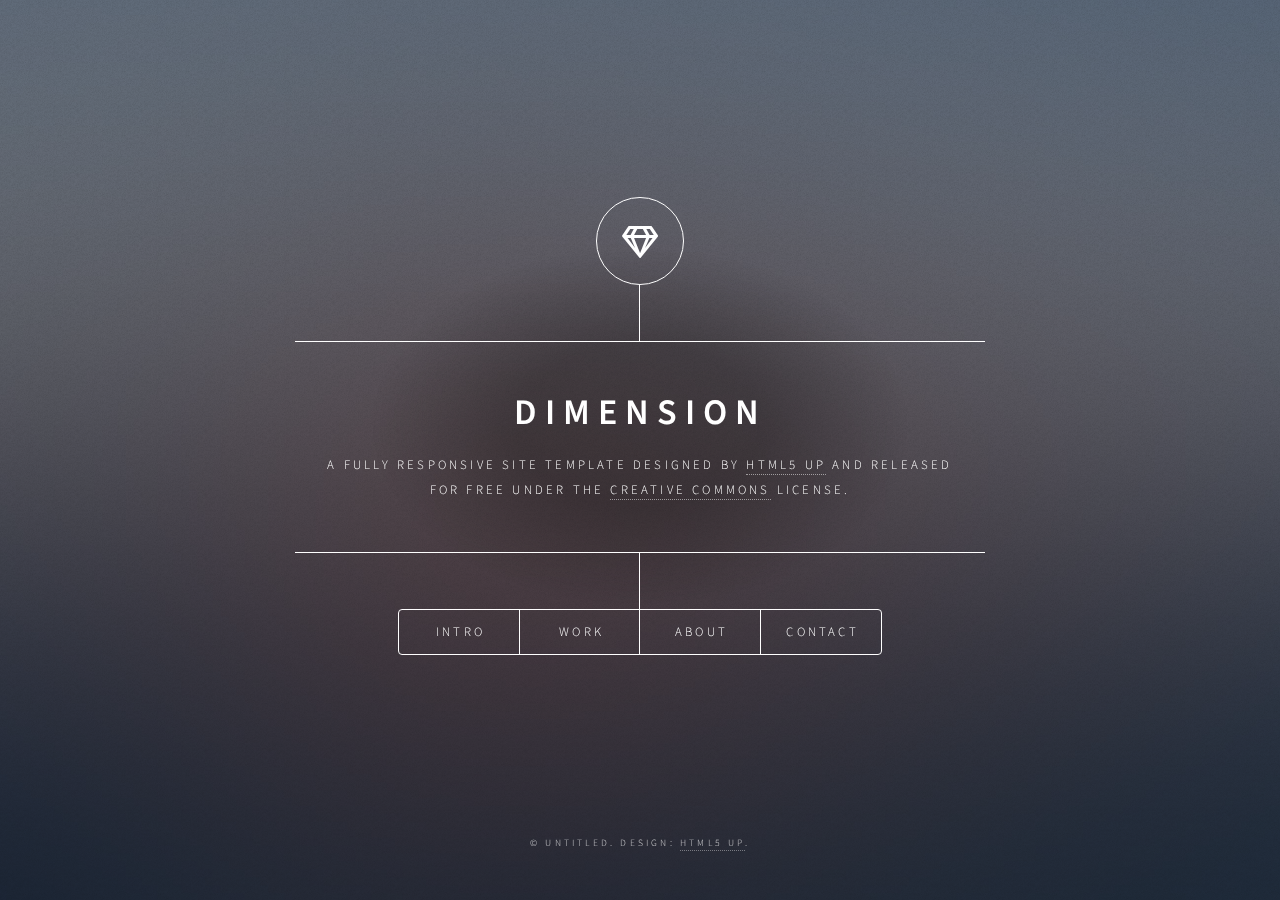
==== commit cf5a276e: "Dodani template fajlovi" ====
--- a/index.html
+++ b/index.html
@@ -1,1154 +1,362 @@
-<!DOCTYPE html>
-<html lang="en">
-
-<head>
-  <meta charset="utf-8">
-  <meta content="width=device-width, initial-scale=1.0" name="viewport">
-  <title>Index - Selecao Bootstrap Template</title>
-  <meta name="description" content="">
-  <meta name="keywords" content="">
-
-  <!-- Favicons -->
-  <link href="assets/img/favicon.png" rel="icon">
-  <link href="assets/img/apple-touch-icon.png" rel="apple-touch-icon">
-
-  <!-- Fonts -->
-  <link href="https://fonts.googleapis.com" rel="preconnect">
-  <link href="https://fonts.gstatic.com" rel="preconnect" crossorigin>
-  <link href="https://fonts.googleapis.com/css2?family=Roboto:ital,wght@0,100;0,300;0,400;0,500;0,700;0,900;1,100;1,300;1,400;1,500;1,700;1,900&family=Poppins:ital,wght@0,100;0,200;0,300;0,400;0,500;0,600;0,700;0,800;0,900;1,100;1,200;1,300;1,400;1,500;1,600;1,700;1,800;1,900&family=Raleway:ital,wght@0,100;0,200;0,300;0,400;0,500;0,600;0,700;0,800;0,900;1,100;1,200;1,300;1,400;1,500;1,600;1,700;1,800;1,900&display=swap" rel="stylesheet">
-
-  <!-- Vendor CSS Files -->
-  <link href="assets/vendor/bootstrap/css/bootstrap.min.css" rel="stylesheet">
-  <link href="assets/vendor/bootstrap-icons/bootstrap-icons.css" rel="stylesheet">
-  <link href="assets/vendor/aos/aos.css" rel="stylesheet">
-  <link href="assets/vendor/animate.css/animate.min.css" rel="stylesheet">
-  <link href="assets/vendor/glightbox/css/glightbox.min.css" rel="stylesheet">
-  <link href="assets/vendor/swiper/swiper-bundle.min.css" rel="stylesheet">
-
-  <!-- Main CSS File -->
-  <link href="assets/css/main.css" rel="stylesheet">
-
-  <!-- =======================================================
-  * Template Name: Selecao
-  * Template URL: https://bootstrapmade.com/selecao-bootstrap-template/
-  * Updated: Aug 07 2024 with Bootstrap v5.3.3
-  * Author: BootstrapMade.com
-  * License: https://bootstrapmade.com/license/
-  ======================================================== -->
-</head>
-
-<body class="index-page">
-
-  <header id="header" class="header d-flex align-items-center fixed-top">
-    <div class="container-fluid container-xl position-relative d-flex align-items-center justify-content-between">
-
-      <a href="index.html" class="logo d-flex align-items-center">
-        <!-- Uncomment the line below if you also wish to use an image logo -->
-        <!-- <img src="assets/img/logo.png" alt=""> -->
-        <h1 class="sitename">Selecao</h1>
-      </a>
-
-      <nav id="navmenu" class="navmenu">
-        <ul>
-          <li><a href="#hero" class="active">Home</a></li>
-          <li><a href="#about">About</a></li>
-          <li><a href="#services">Services</a></li>
-          <li><a href="#portfolio">Portfolio</a></li>
-          <li><a href="#team">Team</a></li>
-          <li><a href="blog.html">Blog</a></li>
-          <li class="dropdown"><a href="#"><span>Dropdown</span> <i class="bi bi-chevron-down toggle-dropdown"></i></a>
-            <ul>
-              <li><a href="#">Dropdown 1</a></li>
-              <li class="dropdown"><a href="#"><span>Deep Dropdown</span> <i class="bi bi-chevron-down toggle-dropdown"></i></a>
-                <ul>
-                  <li><a href="#">Deep Dropdown 1</a></li>
-                  <li><a href="#">Deep Dropdown 2</a></li>
-                  <li><a href="#">Deep Dropdown 3</a></li>
-                  <li><a href="#">Deep Dropdown 4</a></li>
-                  <li><a href="#">Deep Dropdown 5</a></li>
-                </ul>
-              </li>
-              <li><a href="#">Dropdown 2</a></li>
-              <li><a href="#">Dropdown 3</a></li>
-              <li><a href="#">Dropdown 4</a></li>
-            </ul>
-          </li>
-          <li><a href="#contact">Contact</a></li>
-        </ul>
-        <i class="mobile-nav-toggle d-xl-none bi bi-list"></i>
-      </nav>
-
-    </div>
-  </header>
-
-  <main class="main">
-
-    <!-- Hero Section -->
-    <section id="hero" class="hero section dark-background">
-
-      <div id="hero-carousel" data-bs-interval="5000" class="container carousel carousel-fade" data-bs-ride="carousel">
-
-        <!-- Slide 1 -->
-        <div class="carousel-item active">
-          <div class="carousel-container">
-            <h2 class="animate__animated animate__fadeInDown">Welcome to <span>Selecao</span></h2>
-            <p class="animate__animated animate__fadeInUp">Ut velit est quam dolor ad a aliquid qui aliquid. Sequi ea ut et est quaerat sequi nihil ut aliquam. Occaecati alias dolorem mollitia ut. Similique ea voluptatem. Esse doloremque accusamus repellendus deleniti vel. Minus et tempore modi architecto.</p>
-            <a href="#about" class="btn-get-started animate__animated animate__fadeInUp scrollto">Read More</a>
-          </div>
-        </div>
-
-        <!-- Slide 2 -->
-        <div class="carousel-item">
-          <div class="carousel-container">
-            <h2 class="animate__animated animate__fadeInDown">Lorem Ipsum Dolor</h2>
-            <p class="animate__animated animate__fadeInUp">Ut velit est quam dolor ad a aliquid qui aliquid. Sequi ea ut et est quaerat sequi nihil ut aliquam. Occaecati alias dolorem mollitia ut. Similique ea voluptatem. Esse doloremque accusamus repellendus deleniti vel. Minus et tempore modi architecto.</p>
-            <a href="#about" class="btn-get-started animate__animated animate__fadeInUp scrollto">Read More</a>
-          </div>
-        </div>
-
-        <!-- Slide 3 -->
-        <div class="carousel-item">
-          <div class="carousel-container">
-            <h2 class="animate__animated animate__fadeInDown">Sequi ea ut et est quaerat</h2>
-            <p class="animate__animated animate__fadeInUp">Ut velit est quam dolor ad a aliquid qui aliquid. Sequi ea ut et est quaerat sequi nihil ut aliquam. Occaecati alias dolorem mollitia ut. Similique ea voluptatem. Esse doloremque accusamus repellendus deleniti vel. Minus et tempore modi architecto.</p>
-            <a href="#about" class="btn-get-started animate__animated animate__fadeInUp scrollto">Read More</a>
-          </div>
-        </div>
-
-        <a class="carousel-control-prev" href="#hero-carousel" role="button" data-bs-slide="prev">
-          <span class="carousel-control-prev-icon bi bi-chevron-left" aria-hidden="true"></span>
-        </a>
-
-        <a class="carousel-control-next" href="#hero-carousel" role="button" data-bs-slide="next">
-          <span class="carousel-control-next-icon bi bi-chevron-right" aria-hidden="true"></span>
-        </a>
-
-      </div>
-
-      <svg class="hero-waves" xmlns="http://www.w3.org/2000/svg" xmlns:xlink="http://www.w3.org/1999/xlink" viewBox="0 24 150 28 " preserveAspectRatio="none">
-        <defs>
-          <path id="wave-path" d="M-160 44c30 0 58-18 88-18s 58 18 88 18 58-18 88-18 58 18 88 18 v44h-352z"></path>
-        </defs>
-        <g class="wave1">
-          <use xlink:href="#wave-path" x="50" y="3"></use>
-        </g>
-        <g class="wave2">
-          <use xlink:href="#wave-path" x="50" y="0"></use>
-        </g>
-        <g class="wave3">
-          <use xlink:href="#wave-path" x="50" y="9"></use>
-        </g>
-      </svg>
-
-    </section><!-- /Hero Section -->
-
-    <!-- About Section -->
-    <section id="about" class="about section">
-
-      <!-- Section Title -->
-      <div class="container section-title" data-aos="fade-up">
-        <h2>About</h2>
-        <p>Who we are</p>
-      </div><!-- End Section Title -->
-
-      <div class="container">
-
-        <div class="row gy-4">
-
-          <div class="col-lg-6 content" data-aos="fade-up" data-aos-delay="100">
-            <p>
-              Lorem ipsum dolor sit amet, consectetur adipiscing elit, sed do eiusmod tempor incididunt ut labore et dolore
-              magna aliqua.
-            </p>
-            <ul>
-              <li><i class="bi bi-check2-circle"></i> <span>Ullamco laboris nisi ut aliquip ex ea commodo consequat.</span></li>
-              <li><i class="bi bi-check2-circle"></i> <span>Duis aute irure dolor in reprehenderit in voluptate velit.</span></li>
-              <li><i class="bi bi-check2-circle"></i> <span>Ullamco laboris nisi ut aliquip ex ea commodo</span></li>
-            </ul>
-          </div>
-
-          <div class="col-lg-6" data-aos="fade-up" data-aos-delay="200">
-            <p>Ullamco laboris nisi ut aliquip ex ea commodo consequat. Duis aute irure dolor in reprehenderit in voluptate velit esse cillum dolore eu fugiat nulla pariatur. Excepteur sint occaecat cupidatat non proident, sunt in culpa qui officia deserunt mollit anim id est laborum. </p>
-            <a href="#" class="read-more"><span>Read More</span><i class="bi bi-arrow-right"></i></a>
-          </div>
-
-        </div>
-
-      </div>
-
-    </section><!-- /About Section -->
-
-    <!-- Features Section -->
-    <section id="features" class="features section">
-
-      <div class="container">
-
-        <ul class="nav nav-tabs row  d-flex" data-aos="fade-up" data-aos-delay="100">
-          <li class="nav-item col-3">
-            <a class="nav-link active show" data-bs-toggle="tab" data-bs-target="#features-tab-1">
-              <i class="bi bi-binoculars"></i>
-              <h4 class="d-none d-lg-block">Modi sit est dela pireda nest</h4>
-            </a>
-          </li>
-          <li class="nav-item col-3">
-            <a class="nav-link" data-bs-toggle="tab" data-bs-target="#features-tab-2">
-              <i class="bi bi-box-seam"></i>
-              <h4 class="d-none d-lg-block">Unde praesenti mara setra le</h4>
-            </a>
-          </li>
-          <li class="nav-item col-3">
-            <a class="nav-link" data-bs-toggle="tab" data-bs-target="#features-tab-3">
-              <i class="bi bi-brightness-high"></i>
-              <h4 class="d-none d-lg-block">Pariatur explica nitro dela</h4>
-            </a>
-          </li>
-          <li class="nav-item col-3">
-            <a class="nav-link" data-bs-toggle="tab" data-bs-target="#features-tab-4">
-              <i class="bi bi-command"></i>
-              <h4 class="d-none d-lg-block">Nostrum qui dile node</h4>
-            </a>
-          </li>
-        </ul><!-- End Tab Nav -->
-
-        <div class="tab-content" data-aos="fade-up" data-aos-delay="200">
-
-          <div class="tab-pane fade active show" id="features-tab-1">
-            <div class="row">
-              <div class="col-lg-6 order-2 order-lg-1 mt-3 mt-lg-0">
-                <h3>Voluptatem dignissimos provident quasi corporis voluptates sit assumenda.</h3>
-                <p class="fst-italic">
-                  Lorem ipsum dolor sit amet, consectetur adipiscing elit, sed do eiusmod tempor incididunt ut labore et dolore
-                  magna aliqua.
-                </p>
-                <ul>
-                  <li><i class="bi bi-check2-all"></i>
-                    <spab>Ullamco laboris nisi ut aliquip ex ea commodo consequat.</spab>
-                  </li>
-                  <li><i class="bi bi-check2-all"></i> <span>Duis aute irure dolor in reprehenderit in voluptate velit</span>.</li>
-                  <li><i class="bi bi-check2-all"></i> <span>Ullamco laboris nisi ut aliquip ex ea commodo consequat. Duis aute irure dolor in reprehenderit in voluptate trideta storacalaperda mastiro dolore eu fugiat nulla pariatur.</span></li>
-                </ul>
-                <p>
-                  Ullamco laboris nisi ut aliquip ex ea commodo consequat. Duis aute irure dolor in reprehenderit in voluptate
-                  velit esse cillum dolore eu fugiat nulla pariatur. Excepteur sint occaecat cupidatat non proident, sunt in
-                  culpa qui officia deserunt mollit anim id est laborum
-                </p>
-              </div>
-              <div class="col-lg-6 order-1 order-lg-2 text-center">
-                <img src="assets/img/working-1.jpg" alt="" class="img-fluid">
-              </div>
-            </div>
-          </div><!-- End Tab Content Item -->
-
-          <div class="tab-pane fade" id="features-tab-2">
-            <div class="row">
-              <div class="col-lg-6 order-2 order-lg-1 mt-3 mt-lg-0">
-                <h3>Neque exercitationem debitis soluta quos debitis quo mollitia officia est</h3>
-                <p>
-                  Ullamco laboris nisi ut aliquip ex ea commodo consequat. Duis aute irure dolor in reprehenderit in voluptate
-                  velit esse cillum dolore eu fugiat nulla pariatur. Excepteur sint occaecat cupidatat non proident, sunt in
-                  culpa qui officia deserunt mollit anim id est laborum
-                </p>
-                <p class="fst-italic">
-                  Lorem ipsum dolor sit amet, consectetur adipiscing elit, sed do eiusmod tempor incididunt ut labore et dolore
-                  magna aliqua.
-                </p>
-                <ul>
-                  <li><i class="bi bi-check2-all"></i> <span>Ullamco laboris nisi ut aliquip ex ea commodo consequat.</span></li>
-                  <li><i class="bi bi-check2-all"></i> <span>Duis aute irure dolor in reprehenderit in voluptate velit.</span></li>
-                  <li><i class="bi bi-check2-all"></i> <span>Provident mollitia neque rerum asperiores dolores quos qui a. Ipsum neque dolor voluptate nisi sed.</span></li>
-                  <li><i class="bi bi-check2-all"></i> <span>Ullamco laboris nisi ut aliquip ex ea commodo consequat. Duis aute irure dolor in reprehenderit in voluptate trideta storacalaperda mastiro dolore eu fugiat nulla pariatur.</span></li>
-                </ul>
-              </div>
-              <div class="col-lg-6 order-1 order-lg-2 text-center">
-                <img src="assets/img/working-2.jpg" alt="" class="img-fluid">
-              </div>
-            </div>
-          </div><!-- End Tab Content Item -->
-
-          <div class="tab-pane fade" id="features-tab-3">
-            <div class="row">
-              <div class="col-lg-6 order-2 order-lg-1 mt-3 mt-lg-0">
-                <h3>Voluptatibus commodi ut accusamus ea repudiandae ut autem dolor ut assumenda</h3>
-                <p>
-                  Ullamco laboris nisi ut aliquip ex ea commodo consequat. Duis aute irure dolor in reprehenderit in voluptate
-                  velit esse cillum dolore eu fugiat nulla pariatur. Excepteur sint occaecat cupidatat non proident, sunt in
-                  culpa qui officia deserunt mollit anim id est laborum
-                </p>
-                <ul>
-                  <li><i class="bi bi-check2-all"></i> <span>Ullamco laboris nisi ut aliquip ex ea commodo consequat.</span></li>
-                  <li><i class="bi bi-check2-all"></i> <span>Duis aute irure dolor in reprehenderit in voluptate velit.</span></li>
-                  <li><i class="bi bi-check2-all"></i> <span>Provident mollitia neque rerum asperiores dolores quos qui a. Ipsum neque dolor voluptate nisi sed.</span></li>
-                </ul>
-                <p class="fst-italic">
-                  Lorem ipsum dolor sit amet, consectetur adipiscing elit, sed do eiusmod tempor incididunt ut labore et dolore
-                  magna aliqua.
-                </p>
-              </div>
-              <div class="col-lg-6 order-1 order-lg-2 text-center">
-                <img src="assets/img/working-3.jpg" alt="" class="img-fluid">
-              </div>
-            </div>
-          </div><!-- End Tab Content Item -->
-
-          <div class="tab-pane fade" id="features-tab-4">
-            <div class="row">
-              <div class="col-lg-6 order-2 order-lg-1 mt-3 mt-lg-0">
-                <h3>Omnis fugiat ea explicabo sunt dolorum asperiores sequi inventore rerum</h3>
-                <p>
-                  Ullamco laboris nisi ut aliquip ex ea commodo consequat. Duis aute irure dolor in reprehenderit in voluptate
-                  velit esse cillum dolore eu fugiat nulla pariatur. Excepteur sint occaecat cupidatat non proident, sunt in
-                  culpa qui officia deserunt mollit anim id est laborum
-                </p>
-                <p class="fst-italic">
-                  Lorem ipsum dolor sit amet, consectetur adipiscing elit, sed do eiusmod tempor incididunt ut labore et dolore
-                  magna aliqua.
-                </p>
-                <ul>
-                  <li><i class="bi bi-check2-all"></i> <span>Ullamco laboris nisi ut aliquip ex ea commodo consequat.</span></li>
-                  <li><i class="bi bi-check2-all"></i> <span>Duis aute irure dolor in reprehenderit in voluptate velit.</span></li>
-                  <li><i class="bi bi-check2-all"></i> <span>Ullamco laboris nisi ut aliquip ex ea commodo consequat. Duis aute irure dolor in reprehenderit in voluptate trideta storacalaperda mastiro dolore eu fugiat nulla pariatur.</span></li>
-                </ul>
-              </div>
-              <div class="col-lg-6 order-1 order-lg-2 text-center">
-                <img src="assets/img/working-4.jpg" alt="" class="img-fluid">
-              </div>
-            </div>
-          </div><!-- End Tab Content Item -->
-
-        </div>
-
-      </div>
-
-    </section><!-- /Features Section -->
-
-    <!-- Call To Action Section -->
-    <section id="call-to-action" class="call-to-action section dark-background">
-
-      <div class="container">
-
-        <div class="row" data-aos="zoom-in" data-aos-delay="100">
-          <div class="col-xl-9 text-center text-xl-start">
-            <h3>Call To Action</h3>
-            <p>Duis aute irure dolor in reprehenderit in voluptate velit esse cillum dolore eu fugiat nulla pariatur. Excepteur sint occaecat cupidatat non proident, sunt in culpa qui officia deserunt mollit anim id est laborum.</p>
-          </div>
-          <div class="col-xl-3 cta-btn-container text-center">
-            <a class="cta-btn align-middle" href="#">Call To Action</a>
-          </div>
-        </div>
-
-      </div>
-
-    </section><!-- /Call To Action Section -->
-
-    <!-- Services Section -->
-    <section id="services" class="services section">
-
-      <!-- Section Title -->
-      <div class="container section-title" data-aos="fade-up">
-        <h2>Services</h2>
-        <p>What we do offer</p>
-      </div><!-- End Section Title -->
-
-      <div class="container">
-
-        <div class="row gy-4">
-
-          <div class="col-lg-4 col-md-6" data-aos="fade-up" data-aos-delay="100">
-            <div class="service-item  position-relative">
-              <div class="icon">
-                <i class="bi bi-cash-stack" style="color: #0dcaf0;"></i>
-              </div>
-              <a href="service-details.html" class="stretched-link">
-                <h3>Nesciunt Mete</h3>
-              </a>
-              <p>Provident nihil minus qui consequatur non omnis maiores. Eos accusantium minus dolores iure perferendis tempore et consequatur.</p>
-            </div>
-          </div><!-- End Service Item -->
-
-          <div class="col-lg-4 col-md-6" data-aos="fade-up" data-aos-delay="200">
-            <div class="service-item position-relative">
-              <div class="icon">
-                <i class="bi bi-calendar4-week" style="color: #fd7e14;"></i>
-              </div>
-              <a href="service-details.html" class="stretched-link">
-                <h3>Eosle Commodi</h3>
-              </a>
-              <p>Ut autem aut autem non a. Sint sint sit facilis nam iusto sint. Libero corrupti neque eum hic non ut nesciunt dolorem.</p>
-            </div>
-          </div><!-- End Service Item -->
-
-          <div class="col-lg-4 col-md-6" data-aos="fade-up" data-aos-delay="300">
-            <div class="service-item position-relative">
-              <div class="icon">
-                <i class="bi bi-chat-text" style="color: #20c997;"></i>
-              </div>
-              <a href="service-details.html" class="stretched-link">
-                <h3>Ledo Markt</h3>
-              </a>
-              <p>Ut excepturi voluptatem nisi sed. Quidem fuga consequatur. Minus ea aut. Vel qui id voluptas adipisci eos earum corrupti.</p>
-            </div>
-          </div><!-- End Service Item -->
-
-          <div class="col-lg-4 col-md-6" data-aos="fade-up" data-aos-delay="400">
-            <div class="service-item position-relative">
-              <div class="icon">
-                <i class="bi bi-credit-card-2-front" style="color: #df1529;"></i>
-              </div>
-              <a href="service-details.html" class="stretched-link">
-                <h3>Asperiores Commodit</h3>
-              </a>
-              <p>Non et temporibus minus omnis sed dolor esse consequatur. Cupiditate sed error ea fuga sit provident adipisci neque.</p>
-            </div>
-          </div><!-- End Service Item -->
-
-          <div class="col-lg-4 col-md-6" data-aos="fade-up" data-aos-delay="500">
-            <div class="service-item position-relative">
-              <div class="icon">
-                <i class="bi bi-globe" style="color: #6610f2;"></i>
-              </div>
-              <a href="service-details.html" class="stretched-link">
-                <h3>Velit Doloremque</h3>
-              </a>
-              <p>Cumque et suscipit saepe. Est maiores autem enim facilis ut aut ipsam corporis aut. Sed animi at autem alias eius labore.</p>
-            </div>
-          </div><!-- End Service Item -->
-
-          <div class="col-lg-4 col-md-6" data-aos="fade-up" data-aos-delay="600">
-            <div class="service-item position-relative">
-              <div class="icon">
-                <i class="bi bi-clock" style="color: #f3268c;"></i>
-              </div>
-              <a href="service-details.html" class="stretched-link">
-                <h3>Dolori Architecto</h3>
-              </a>
-              <p>Hic molestias ea quibusdam eos. Fugiat enim doloremque aut neque non et debitis iure. Corrupti recusandae ducimus enim.</p>
-            </div>
-          </div><!-- End Service Item -->
-
-        </div>
-
-      </div>
-
-    </section><!-- /Services Section -->
-
-    <!-- Portfolio Section -->
-    <section id="portfolio" class="portfolio section">
-
-      <!-- Section Title -->
-      <div class="container section-title" data-aos="fade-up">
-        <h2>Portfolio</h2>
-        <p>What we've done</p>
-      </div><!-- End Section Title -->
-
-      <div class="container">
-
-        <div class="isotope-layout" data-default-filter="*" data-layout="masonry" data-sort="original-order">
-
-          <ul class="portfolio-filters isotope-filters" data-aos="fade-up" data-aos-delay="100">
-            <li data-filter="*" class="filter-active">All</li>
-            <li data-filter=".filter-app">App</li>
-            <li data-filter=".filter-product">Card</li>
-            <li data-filter=".filter-branding">Web</li>
-          </ul><!-- End Portfolio Filters -->
-
-          <div class="row gy-4 isotope-container" data-aos="fade-up" data-aos-delay="200">
-
-            <div class="col-lg-4 col-md-6 portfolio-item isotope-item filter-app">
-              <img src="assets/img/masonry-portfolio/masonry-portfolio-1.jpg" class="img-fluid" alt="">
-              <div class="portfolio-info">
-                <h4>App 1</h4>
-                <p>Lorem ipsum, dolor sit</p>
-                <a href="assets/img/masonry-portfolio/masonry-portfolio-1.jpg" title="App 1" data-gallery="portfolio-gallery-app" class="glightbox preview-link"><i class="bi bi-zoom-in"></i></a>
-                <a href="portfolio-details.html" title="More Details" class="details-link"><i class="bi bi-link-45deg"></i></a>
-              </div>
-            </div><!-- End Portfolio Item -->
-
-            <div class="col-lg-4 col-md-6 portfolio-item isotope-item filter-product">
-              <img src="assets/img/masonry-portfolio/masonry-portfolio-2.jpg" class="img-fluid" alt="">
-              <div class="portfolio-info">
-                <h4>Product 1</h4>
-                <p>Lorem ipsum, dolor sit</p>
-                <a href="assets/img/masonry-portfolio/masonry-portfolio-2.jpg" title="Product 1" data-gallery="portfolio-gallery-product" class="glightbox preview-link"><i class="bi bi-zoom-in"></i></a>
-                <a href="portfolio-details.html" title="More Details" class="details-link"><i class="bi bi-link-45deg"></i></a>
-              </div>
-            </div><!-- End Portfolio Item -->
-
-            <div class="col-lg-4 col-md-6 portfolio-item isotope-item filter-branding">
-              <img src="assets/img/masonry-portfolio/masonry-portfolio-3.jpg" class="img-fluid" alt="">
-              <div class="portfolio-info">
-                <h4>Branding 1</h4>
-                <p>Lorem ipsum, dolor sit</p>
-                <a href="assets/img/masonry-portfolio/masonry-portfolio-3.jpg" title="Branding 1" data-gallery="portfolio-gallery-branding" class="glightbox preview-link"><i class="bi bi-zoom-in"></i></a>
-                <a href="portfolio-details.html" title="More Details" class="details-link"><i class="bi bi-link-45deg"></i></a>
-              </div>
-            </div><!-- End Portfolio Item -->
-
-            <div class="col-lg-4 col-md-6 portfolio-item isotope-item filter-app">
-              <img src="assets/img/masonry-portfolio/masonry-portfolio-4.jpg" class="img-fluid" alt="">
-              <div class="portfolio-info">
-                <h4>App 2</h4>
-                <p>Lorem ipsum, dolor sit</p>
-                <a href="assets/img/masonry-portfolio/masonry-portfolio-4.jpg" title="App 2" data-gallery="portfolio-gallery-app" class="glightbox preview-link"><i class="bi bi-zoom-in"></i></a>
-                <a href="portfolio-details.html" title="More Details" class="details-link"><i class="bi bi-link-45deg"></i></a>
-              </div>
-            </div><!-- End Portfolio Item -->
-
-            <div class="col-lg-4 col-md-6 portfolio-item isotope-item filter-product">
-              <img src="assets/img/masonry-portfolio/masonry-portfolio-5.jpg" class="img-fluid" alt="">
-              <div class="portfolio-info">
-                <h4>Product 2</h4>
-                <p>Lorem ipsum, dolor sit</p>
-                <a href="assets/img/masonry-portfolio/masonry-portfolio-5.jpg" title="Product 2" data-gallery="portfolio-gallery-product" class="glightbox preview-link"><i class="bi bi-zoom-in"></i></a>
-                <a href="portfolio-details.html" title="More Details" class="details-link"><i class="bi bi-link-45deg"></i></a>
-              </div>
-            </div><!-- End Portfolio Item -->
-
-            <div class="col-lg-4 col-md-6 portfolio-item isotope-item filter-branding">
-              <img src="assets/img/masonry-portfolio/masonry-portfolio-6.jpg" class="img-fluid" alt="">
-              <div class="portfolio-info">
-                <h4>Branding 2</h4>
-                <p>Lorem ipsum, dolor sit</p>
-                <a href="assets/img/masonry-portfolio/masonry-portfolio-6.jpg" title="Branding 2" data-gallery="portfolio-gallery-branding" class="glightbox preview-link"><i class="bi bi-zoom-in"></i></a>
-                <a href="portfolio-details.html" title="More Details" class="details-link"><i class="bi bi-link-45deg"></i></a>
-              </div>
-            </div><!-- End Portfolio Item -->
-
-            <div class="col-lg-4 col-md-6 portfolio-item isotope-item filter-app">
-              <img src="assets/img/masonry-portfolio/masonry-portfolio-7.jpg" class="img-fluid" alt="">
-              <div class="portfolio-info">
-                <h4>App 3</h4>
-                <p>Lorem ipsum, dolor sit</p>
-                <a href="assets/img/masonry-portfolio/masonry-portfolio-7.jpg" title="App 3" data-gallery="portfolio-gallery-app" class="glightbox preview-link"><i class="bi bi-zoom-in"></i></a>
-                <a href="portfolio-details.html" title="More Details" class="details-link"><i class="bi bi-link-45deg"></i></a>
-              </div>
-            </div><!-- End Portfolio Item -->
-
-            <div class="col-lg-4 col-md-6 portfolio-item isotope-item filter-product">
-              <img src="assets/img/masonry-portfolio/masonry-portfolio-8.jpg" class="img-fluid" alt="">
-              <div class="portfolio-info">
-                <h4>Product 3</h4>
-                <p>Lorem ipsum, dolor sit</p>
-                <a href="assets/img/masonry-portfolio/masonry-portfolio-8.jpg" title="Product 3" data-gallery="portfolio-gallery-product" class="glightbox preview-link"><i class="bi bi-zoom-in"></i></a>
-                <a href="portfolio-details.html" title="More Details" class="details-link"><i class="bi bi-link-45deg"></i></a>
-              </div>
-            </div><!-- End Portfolio Item -->
-
-            <div class="col-lg-4 col-md-6 portfolio-item isotope-item filter-branding">
-              <img src="assets/img/masonry-portfolio/masonry-portfolio-9.jpg" class="img-fluid" alt="">
-              <div class="portfolio-info">
-                <h4>Branding 3</h4>
-                <p>Lorem ipsum, dolor sit</p>
-                <a href="assets/img/masonry-portfolio/masonry-portfolio-9.jpg" title="Branding 2" data-gallery="portfolio-gallery-branding" class="glightbox preview-link"><i class="bi bi-zoom-in"></i></a>
-                <a href="portfolio-details.html" title="More Details" class="details-link"><i class="bi bi-link-45deg"></i></a>
-              </div>
-            </div><!-- End Portfolio Item -->
-
-          </div><!-- End Portfolio Container -->
-
-        </div>
-
-      </div>
-
-    </section><!-- /Portfolio Section -->
-
-    <!-- Testimonials Section -->
-    <section id="testimonials" class="testimonials section">
-
-      <!-- Section Title -->
-      <div class="container section-title" data-aos="fade-up">
-        <h2>Testimonials</h2>
-        <p>What they are saying about us</p>
-      </div><!-- End Section Title -->
-
-      <div class="container" data-aos="fade-up" data-aos-delay="100">
-
-        <div class="swiper init-swiper">
-          <script type="application/json" class="swiper-config">
-            {
-              "loop": true,
-              "speed": 600,
-              "autoplay": {
-                "delay": 5000
-              },
-              "slidesPerView": "auto",
-              "pagination": {
-                "el": ".swiper-pagination",
-                "type": "bullets",
-                "clickable": true
-              },
-              "breakpoints": {
-                "320": {
-                  "slidesPerView": 1,
-                  "spaceBetween": 40
-                },
-                "1200": {
-                  "slidesPerView": 3,
-                  "spaceBetween": 10
-                }
-              }
-            }
-          </script>
-          <div class="swiper-wrapper">
-
-            <div class="swiper-slide">
-              <div class="testimonial-item">
-                <img src="assets/img/testimonials/testimonials-1.jpg" class="testimonial-img" alt="">
-                <h3>Saul Goodman</h3>
-                <h4>Ceo &amp; Founder</h4>
-                <div class="stars">
-                  <i class="bi bi-star-fill"></i><i class="bi bi-star-fill"></i><i class="bi bi-star-fill"></i><i class="bi bi-star-fill"></i><i class="bi bi-star-fill"></i>
-                </div>
-                <p>
-                  <i class="bi bi-quote quote-icon-left"></i>
-                  <span>Proin iaculis purus consequat sem cure digni ssim donec porttitora entum suscipit rhoncus. Accusantium quam, ultricies eget id, aliquam eget nibh et. Maecen aliquam, risus at semper.</span>
-                  <i class="bi bi-quote quote-icon-right"></i>
-                </p>
-              </div>
-            </div><!-- End testimonial item -->
-
-            <div class="swiper-slide">
-              <div class="testimonial-item">
-                <img src="assets/img/testimonials/testimonials-2.jpg" class="testimonial-img" alt="">
-                <h3>Sara Wilsson</h3>
-                <h4>Designer</h4>
-                <div class="stars">
-                  <i class="bi bi-star-fill"></i><i class="bi bi-star-fill"></i><i class="bi bi-star-fill"></i><i class="bi bi-star-fill"></i><i class="bi bi-star-fill"></i>
-                </div>
-                <p>
-                  <i class="bi bi-quote quote-icon-left"></i>
-                  <span>Export tempor illum tamen malis malis eram quae irure esse labore quem cillum quid cillum eram malis quorum velit fore eram velit sunt aliqua noster fugiat irure amet legam anim culpa.</span>
-                  <i class="bi bi-quote quote-icon-right"></i>
-                </p>
-              </div>
-            </div><!-- End testimonial item -->
-
-            <div class="swiper-slide">
-              <div class="testimonial-item">
-                <img src="assets/img/testimonials/testimonials-3.jpg" class="testimonial-img" alt="">
-                <h3>Jena Karlis</h3>
-                <h4>Store Owner</h4>
-                <div class="stars">
-                  <i class="bi bi-star-fill"></i><i class="bi bi-star-fill"></i><i class="bi bi-star-fill"></i><i class="bi bi-star-fill"></i><i class="bi bi-star-fill"></i>
-                </div>
-                <p>
-                  <i class="bi bi-quote quote-icon-left"></i>
-                  <span>Enim nisi quem export duis labore cillum quae magna enim sint quorum nulla quem veniam duis minim tempor labore quem eram duis noster aute amet eram fore quis sint minim.</span>
-                  <i class="bi bi-quote quote-icon-right"></i>
-                </p>
-              </div>
-            </div><!-- End testimonial item -->
-
-            <div class="swiper-slide">
-              <div class="testimonial-item">
-                <img src="assets/img/testimonials/testimonials-4.jpg" class="testimonial-img" alt="">
-                <h3>Matt Brandon</h3>
-                <h4>Freelancer</h4>
-                <div class="stars">
-                  <i class="bi bi-star-fill"></i><i class="bi bi-star-fill"></i><i class="bi bi-star-fill"></i><i class="bi bi-star-fill"></i><i class="bi bi-star-fill"></i>
-                </div>
-                <p>
-                  <i class="bi bi-quote quote-icon-left"></i>
-                  <span>Fugiat enim eram quae cillum dolore dolor amet nulla culpa multos export minim fugiat minim velit minim dolor enim duis veniam ipsum anim magna sunt elit fore quem dolore labore illum veniam.</span>
-                  <i class="bi bi-quote quote-icon-right"></i>
-                </p>
-              </div>
-            </div><!-- End testimonial item -->
-
-            <div class="swiper-slide">
-              <div class="testimonial-item">
-                <img src="assets/img/testimonials/testimonials-5.jpg" class="testimonial-img" alt="">
-                <h3>John Larson</h3>
-                <h4>Entrepreneur</h4>
-                <div class="stars">
-                  <i class="bi bi-star-fill"></i><i class="bi bi-star-fill"></i><i class="bi bi-star-fill"></i><i class="bi bi-star-fill"></i><i class="bi bi-star-fill"></i>
-                </div>
-                <p>
-                  <i class="bi bi-quote quote-icon-left"></i>
-                  <span>Quis quorum aliqua sint quem legam fore sunt eram irure aliqua veniam tempor noster veniam enim culpa labore duis sunt culpa nulla illum cillum fugiat legam esse veniam culpa fore nisi cillum quid.</span>
-                  <i class="bi bi-quote quote-icon-right"></i>
-                </p>
-              </div>
-            </div><!-- End testimonial item -->
-
-          </div>
-          <div class="swiper-pagination"></div>
-        </div>
-
-      </div>
-
-    </section><!-- /Testimonials Section -->
-
-    <!-- Pricing Section -->
-    <section id="pricing" class="pricing section">
-
-      <!-- Section Title -->
-      <div class="container section-title" data-aos="fade-up">
-        <h2>Pricing</h2>
-        <p>What they are saying about us</p>
-      </div><!-- End Section Title -->
-
-      <div class="container">
-
-        <div class="row gy-3">
-
-          <div class="col-xl-3 col-lg-6" data-aos="fade-up" data-aos-delay="100">
-            <div class="pricing-item">
-              <h3>Free</h3>
-              <h4><sup>$</sup>0<span> / month</span></h4>
-              <ul>
-                <li>Aida dere</li>
-                <li>Nec feugiat nisl</li>
-                <li>Nulla at volutpat dola</li>
-                <li class="na">Pharetra massa</li>
-                <li class="na">Massa ultricies mi</li>
-              </ul>
-              <div class="btn-wrap">
-                <a href="#" class="btn-buy">Buy Now</a>
-              </div>
-            </div>
-          </div><!-- End Pricing Item -->
-
-          <div class="col-xl-3 col-lg-6" data-aos="fade-up" data-aos-delay="200">
-            <div class="pricing-item featured">
-              <h3>Business</h3>
-              <h4><sup>$</sup>19<span> / month</span></h4>
-              <ul>
-                <li>Aida dere</li>
-                <li>Nec feugiat nisl</li>
-                <li>Nulla at volutpat dola</li>
-                <li>Pharetra massa</li>
-                <li class="na">Massa ultricies mi</li>
-              </ul>
-              <div class="btn-wrap">
-                <a href="#" class="btn-buy">Buy Now</a>
-              </div>
-            </div>
-          </div><!-- End Pricing Item -->
-
-          <div class="col-xl-3 col-lg-6" data-aos="fade-up" data-aos-delay="400">
-            <div class="pricing-item">
-              <h3>Developer</h3>
-              <h4><sup>$</sup>29<span> / month</span></h4>
-              <ul>
-                <li>Aida dere</li>
-                <li>Nec feugiat nisl</li>
-                <li>Nulla at volutpat dola</li>
-                <li>Pharetra massa</li>
-                <li>Massa ultricies mi</li>
-              </ul>
-              <div class="btn-wrap">
-                <a href="#" class="btn-buy">Buy Now</a>
-              </div>
-            </div>
-          </div><!-- End Pricing Item -->
-
-          <div class="col-xl-3 col-lg-6" data-aos="fade-up" data-aos-delay="400">
-            <div class="pricing-item">
-              <span class="advanced">Advanced</span>
-              <h3>Ultimate</h3>
-              <h4><sup>$</sup>49<span> / month</span></h4>
-              <ul>
-                <li>Aida dere</li>
-                <li>Nec feugiat nisl</li>
-                <li>Nulla at volutpat dola</li>
-                <li>Pharetra massa</li>
-                <li>Massa ultricies mi</li>
-              </ul>
-              <div class="btn-wrap">
-                <a href="#" class="btn-buy">Buy Now</a>
-              </div>
-            </div>
-          </div><!-- End Pricing Item -->
-
-        </div>
-
-      </div>
-
-    </section><!-- /Pricing Section -->
-
-    <!-- Faq Section -->
-    <section id="faq" class="faq section">
-      <!-- Section Title -->
-      <div class="container section-title" data-aos="fade-up">
-        <h2>Frequently Asked Questions</h2>
-        <p>Frequently Asked Questions</p>
-      </div><!-- End Section Title -->
-
-      <div class="container" data-aos="fade-up">
-        <div class="row">
-          <div class="col-12">
-            <div class="custom-accordion" id="accordion-faq">
-              <div class="accordion-item">
-                <h2 class="mb-0">
-                  <button class="btn btn-link" type="button" data-bs-toggle="collapse" data-bs-target="#collapse-faq-1">
-                    How to download and register?
-                  </button>
-                </h2>
-
-                <div id="collapse-faq-1" class="collapse show" aria-labelledby="headingOne" data-parent="#accordion-faq">
-                  <div class="accordion-body">
-                    Far far away, behind the word mountains, far from the countries
-                    Vokalia and Consonantia, there live the blind texts. Separated
-                    they live in Bookmarksgrove right at the coast of the Semantics,
-                    a large language ocean.
-                  </div>
-                </div>
-              </div>
-              <!-- .accordion-item -->
-
-              <div class="accordion-item">
-                <h2 class="mb-0">
-                  <button class="btn btn-link collapsed" type="button" data-bs-toggle="collapse" data-bs-target="#collapse-faq-2" "="">
-                How to create your paypal account?
-              </button>
-            </h2>
-            <div id=" collapse-faq-2" class="collapse" aria-labelledby="headingTwo" data-parent="#accordion-faq">
-                    <div class="accordion-body">
-                      A small river named Duden flows by their place and supplies it
-                      with the necessary regelialia. It is a paradisematic country, in
-                      which roasted parts of sentences fly into your mouth.
-                    </div>
-              </div>
-            </div>
-            <!-- .accordion-item -->
-
-            <div class="accordion-item">
-              <h2 class="mb-0">
-                <button class="btn btn-link collapsed" type="button" data-bs-toggle="collapse" data-bs-target="#collapse-faq-3">
-                  How to link your paypal and bank account?
-                </button>
-              </h2>
-
-              <div id="collapse-faq-3" class="collapse" aria-labelledby="headingThree" data-parent="#accordion-faq">
-                <div class="accordion-body">
-                  When she reached the first hills of the Italic Mountains, she
-                  had a last view back on the skyline of her hometown
-                  Bookmarksgrove, the headline of Alphabet Village and the subline
-                  of her own road, the Line Lane. Pityful a rethoric question ran
-                  over her cheek, then she continued her way.
-                </div>
-              </div>
-            </div>
-            <!-- .accordion-item -->
-
-          </div>
-        </div>
-      </div>
-      </div>
-    </section><!-- /Faq Section -->
-
-    <!-- Team Section -->
-    <section id="team" class="team section">
-
-      <!-- Section Title -->
-      <div class="container section-title" data-aos="fade-up">
-        <h2>Team</h2>
-        <p>Our Hardworking Team</p>
-      </div><!-- End Section Title -->
-
-      <div class="container">
-
-        <div class="row gy-4">
-
-          <div class="col-lg-3 col-md-6 d-flex align-items-stretch" data-aos="fade-up" data-aos-delay="100">
-            <div class="team-member">
-              <div class="member-img">
-                <img src="assets/img/team/team-1.jpg" class="img-fluid" alt="">
-                <div class="social">
-                  <a href=""><i class="bi bi-twitter-x"></i></a>
-                  <a href=""><i class="bi bi-facebook"></i></a>
-                  <a href=""><i class="bi bi-instagram"></i></a>
-                  <a href=""><i class="bi bi-linkedin"></i></a>
-                </div>
-              </div>
-              <div class="member-info">
-                <h4>Walter White</h4>
-                <span>Chief Executive Officer</span>
-              </div>
-            </div>
-          </div><!-- End Team Member -->
-
-          <div class="col-lg-3 col-md-6 d-flex align-items-stretch" data-aos="fade-up" data-aos-delay="200">
-            <div class="team-member">
-              <div class="member-img">
-                <img src="assets/img/team/team-2.jpg" class="img-fluid" alt="">
-                <div class="social">
-                  <a href=""><i class="bi bi-twitter-x"></i></a>
-                  <a href=""><i class="bi bi-facebook"></i></a>
-                  <a href=""><i class="bi bi-instagram"></i></a>
-                  <a href=""><i class="bi bi-linkedin"></i></a>
-                </div>
-              </div>
-              <div class="member-info">
-                <h4>Sarah Jhonson</h4>
-                <span>Product Manager</span>
-              </div>
-            </div>
-          </div><!-- End Team Member -->
-
-          <div class="col-lg-3 col-md-6 d-flex align-items-stretch" data-aos="fade-up" data-aos-delay="300">
-            <div class="team-member">
-              <div class="member-img">
-                <img src="assets/img/team/team-3.jpg" class="img-fluid" alt="">
-                <div class="social">
-                  <a href=""><i class="bi bi-twitter-x"></i></a>
-                  <a href=""><i class="bi bi-facebook"></i></a>
-                  <a href=""><i class="bi bi-instagram"></i></a>
-                  <a href=""><i class="bi bi-linkedin"></i></a>
-                </div>
-              </div>
-              <div class="member-info">
-                <h4>William Anderson</h4>
-                <span>CTO</span>
-              </div>
-            </div>
-          </div><!-- End Team Member -->
-
-          <div class="col-lg-3 col-md-6 d-flex align-items-stretch" data-aos="fade-up" data-aos-delay="400">
-            <div class="team-member">
-              <div class="member-img">
-                <img src="assets/img/team/team-4.jpg" class="img-fluid" alt="">
-                <div class="social">
-                  <a href=""><i class="bi bi-twitter-x"></i></a>
-                  <a href=""><i class="bi bi-facebook"></i></a>
-                  <a href=""><i class="bi bi-instagram"></i></a>
-                  <a href=""><i class="bi bi-linkedin"></i></a>
-                </div>
-              </div>
-              <div class="member-info">
-                <h4>Amanda Jepson</h4>
-                <span>Accountant</span>
-              </div>
-            </div>
-          </div><!-- End Team Member -->
-
-        </div>
-
-      </div>
-
-    </section><!-- /Team Section -->
-
-    <!-- Recent Posts Section -->
-    <section id="recent-posts" class="recent-posts section">
-
-      <!-- Section Title -->
-      <div class="container section-title" data-aos="fade-up">
-        <h2>Recent Posts</h2>
-        <p>Recent Blog Posts<br></p>
-      </div><!-- End Section Title -->
-
-      <div class="container">
-
-        <div class="row gy-4">
-
-          <div class="col-xl-4 col-md-6" data-aos="fade-up" data-aos-delay="100">
-            <article>
-
-              <div class="post-img">
-                <img src="assets/img/blog/blog-1.jpg" alt="" class="img-fluid">
-              </div>
-
-              <p class="post-category">Politics</p>
-
-              <h2 class="title">
-                <a href="blog-details.html">Dolorum optio tempore voluptas dignissimos</a>
-              </h2>
-
-              <div class="d-flex align-items-center">
-                <img src="assets/img/blog/blog-author.jpg" alt="" class="img-fluid post-author-img flex-shrink-0">
-                <div class="post-meta">
-                  <p class="post-author">Maria Doe</p>
-                  <p class="post-date">
-                    <time datetime="2022-01-01">Jan 1, 2022</time>
-                  </p>
-                </div>
-              </div>
-
-            </article>
-          </div><!-- End post list item -->
-
-          <div class="col-xl-4 col-md-6" data-aos="fade-up" data-aos-delay="200">
-            <article>
-
-              <div class="post-img">
-                <img src="assets/img/blog/blog-2.jpg" alt="" class="img-fluid">
-              </div>
-
-              <p class="post-category">Sports</p>
-
-              <h2 class="title">
-                <a href="blog-details.html">Nisi magni odit consequatur autem nulla dolorem</a>
-              </h2>
-
-              <div class="d-flex align-items-center">
-                <img src="assets/img/blog/blog-author-2.jpg" alt="" class="img-fluid post-author-img flex-shrink-0">
-                <div class="post-meta">
-                  <p class="post-author">Allisa Mayer</p>
-                  <p class="post-date">
-                    <time datetime="2022-01-01">Jun 5, 2022</time>
-                  </p>
-                </div>
-              </div>
-
-            </article>
-          </div><!-- End post list item -->
-
-          <div class="col-xl-4 col-md-6" data-aos="fade-up" data-aos-delay="300">
-            <article>
-
-              <div class="post-img">
-                <img src="assets/img/blog/blog-3.jpg" alt="" class="img-fluid">
-              </div>
-
-              <p class="post-category">Entertainment</p>
-
-              <h2 class="title">
-                <a href="blog-details.html">Possimus soluta ut id suscipit ea ut in quo quia et soluta</a>
-              </h2>
-
-              <div class="d-flex align-items-center">
-                <img src="assets/img/blog/blog-author-3.jpg" alt="" class="img-fluid post-author-img flex-shrink-0">
-                <div class="post-meta">
-                  <p class="post-author">Mark Dower</p>
-                  <p class="post-date">
-                    <time datetime="2022-01-01">Jun 22, 2022</time>
-                  </p>
-                </div>
-              </div>
-
-            </article>
-          </div><!-- End post list item -->
-
-        </div><!-- End recent posts list -->
-
-      </div>
-
-    </section><!-- /Recent Posts Section -->
-
-    <!-- Contact Section -->
-    <section id="contact" class="contact section">
-
-      <!-- Section Title -->
-      <div class="container section-title" data-aos="fade-up">
-        <h2>Contact</h2>
-        <p>Contact Us</p>
-      </div><!-- End Section Title -->
-
-      <div class="container" data-aos="fade" data-aos-delay="100">
-
-        <div class="row gy-4">
-
-          <div class="col-lg-4">
-            <div class="info-item d-flex" data-aos="fade-up" data-aos-delay="200">
-              <i class="bi bi-geo-alt flex-shrink-0"></i>
-              <div>
-                <h3>Address</h3>
-                <p>A108 Adam Street, New York, NY 535022</p>
-              </div>
-            </div><!-- End Info Item -->
-
-            <div class="info-item d-flex" data-aos="fade-up" data-aos-delay="300">
-              <i class="bi bi-telephone flex-shrink-0"></i>
-              <div>
-                <h3>Call Us</h3>
-                <p>+1 5589 55488 55</p>
-              </div>
-            </div><!-- End Info Item -->
-
-            <div class="info-item d-flex" data-aos="fade-up" data-aos-delay="400">
-              <i class="bi bi-envelope flex-shrink-0"></i>
-              <div>
-                <h3>Email Us</h3>
-                <p>info@example.com</p>
-              </div>
-            </div><!-- End Info Item -->
-
-          </div>
-
-          <div class="col-lg-8">
-            <form action="forms/contact.php" method="post" class="php-email-form" data-aos="fade-up" data-aos-delay="200">
-              <div class="row gy-4">
-
-                <div class="col-md-6">
-                  <input type="text" name="name" class="form-control" placeholder="Your Name" required="">
-                </div>
-
-                <div class="col-md-6 ">
-                  <input type="email" class="form-control" name="email" placeholder="Your Email" required="">
-                </div>
-
-                <div class="col-md-12">
-                  <input type="text" class="form-control" name="subject" placeholder="Subject" required="">
-                </div>
-
-                <div class="col-md-12">
-                  <textarea class="form-control" name="message" rows="6" placeholder="Message" required=""></textarea>
-                </div>
-
-                <div class="col-md-12 text-center">
-                  <div class="loading">Loading</div>
-                  <div class="error-message"></div>
-                  <div class="sent-message">Your message has been sent. Thank you!</div>
-
-                  <button type="submit">Send Message</button>
-                </div>
-
-              </div>
-            </form>
-          </div><!-- End Contact Form -->
-
-        </div>
-
-      </div>
-
-    </section><!-- /Contact Section -->
-
-  </main>
-
-  <footer id="footer" class="footer dark-background">
-    <div class="container">
-      <h3 class="sitename">Selecao</h3>
-      <p>Et aut eum quis fuga eos sunt ipsa nihil. Labore corporis magni eligendi fuga maxime saepe commodi placeat.</p>
-      <div class="social-links d-flex justify-content-center">
-        <a href=""><i class="bi bi-twitter-x"></i></a>
-        <a href=""><i class="bi bi-facebook"></i></a>
-        <a href=""><i class="bi bi-instagram"></i></a>
-        <a href=""><i class="bi bi-skype"></i></a>
-        <a href=""><i class="bi bi-linkedin"></i></a>
-      </div>
-      <div class="container">
-        <div class="copyright">
-          <span>Copyright</span> <strong class="px-1 sitename">Selecao</strong> <span>All Rights Reserved</span>
-        </div>
-        <div class="credits">
-          <!-- All the links in the footer should remain intact. -->
-          <!-- You can delete the links only if you've purchased the pro version. -->
-          <!-- Licensing information: https://bootstrapmade.com/license/ -->
-          <!-- Purchase the pro version with working PHP/AJAX contact form: [buy-url] -->
-          Designed by <a href="https://bootstrapmade.com/">BootstrapMade</a>
-        </div>
-      </div>
-    </div>
-  </footer>
-
-  <!-- Scroll Top -->
-  <a href="#" id="scroll-top" class="scroll-top d-flex align-items-center justify-content-center"><i class="bi bi-arrow-up-short"></i></a>
-
-  <!-- Preloader -->
-  <div id="preloader"></div>
-
-  <!-- Vendor JS Files -->
-  <script src="assets/vendor/bootstrap/js/bootstrap.bundle.min.js"></script>
-  <script src="assets/vendor/php-email-form/validate.js"></script>
-  <script src="assets/vendor/aos/aos.js"></script>
-  <script src="assets/vendor/glightbox/js/glightbox.min.js"></script>
-  <script src="assets/vendor/imagesloaded/imagesloaded.pkgd.min.js"></script>
-  <script src="assets/vendor/isotope-layout/isotope.pkgd.min.js"></script>
-  <script src="assets/vendor/swiper/swiper-bundle.min.js"></script>
-
-  <!-- Main JS File -->
-  <script src="assets/js/main.js"></script>
-
-</body>
-
-</html>+<!DOCTYPE HTML>
+<!--
+	Dimension by HTML5 UP
+	html5up.net | @ajlkn
+	Free for personal and commercial use under the CCA 3.0 license (html5up.net/license)
+-->
+<html>
+	<head>
+		<title>Dimension by HTML5 UP</title>
+		<meta charset="utf-8" />
+		<meta name="viewport" content="width=device-width, initial-scale=1, user-scalable=no" />
+		<link rel="stylesheet" href="assets/css/main.css" />
+		<noscript><link rel="stylesheet" href="assets/css/noscript.css" /></noscript>
+	</head>
+	<body class="is-preload">
+
+		<!-- Wrapper -->
+			<div id="wrapper">
+
+				<!-- Header -->
+					<header id="header">
+						<div class="logo">
+							<span class="icon fa-gem"></span>
+						</div>
+						<div class="content">
+							<div class="inner">
+								<h1>Dimension</h1>
+								<p>A fully responsive site template designed by <a href="https://html5up.net">HTML5 UP</a> and released<br />
+								for free under the <a href="https://html5up.net/license">Creative Commons</a> license.</p>
+							</div>
+						</div>
+						<nav>
+							<ul>
+								<li><a href="#intro">Intro</a></li>
+								<li><a href="#work">Work</a></li>
+								<li><a href="#about">About</a></li>
+								<li><a href="#contact">Contact</a></li>
+								<!--<li><a href="#elements">Elements</a></li>-->
+							</ul>
+						</nav>
+					</header>
+
+				<!-- Main -->
+					<div id="main">
+
+						<!-- Intro -->
+							<article id="intro">
+								<h2 class="major">Intro</h2>
+								<span class="image main"><img src="images/pic01.jpg" alt="" /></span>
+								<p>Aenean ornare velit lacus, ac varius enim ullamcorper eu. Proin aliquam facilisis ante interdum congue. Integer mollis, nisl amet convallis, porttitor magna ullamcorper, amet egestas mauris. Ut magna finibus nisi nec lacinia. Nam maximus erat id euismod egestas. By the way, check out my <a href="#work">awesome work</a>.</p>
+								<p>Lorem ipsum dolor sit amet, consectetur adipiscing elit. Duis dapibus rutrum facilisis. Class aptent taciti sociosqu ad litora torquent per conubia nostra, per inceptos himenaeos. Etiam tristique libero eu nibh porttitor fermentum. Nullam venenatis erat id vehicula viverra. Nunc ultrices eros ut ultricies condimentum. Mauris risus lacus, blandit sit amet venenatis non, bibendum vitae dolor. Nunc lorem mauris, fringilla in aliquam at, euismod in lectus. Pellentesque habitant morbi tristique senectus et netus et malesuada fames ac turpis egestas. In non lorem sit amet elit placerat maximus. Pellentesque aliquam maximus risus, vel sed vehicula.</p>
+							</article>
+
+						<!-- Work -->
+							<article id="work">
+								<h2 class="major">Work</h2>
+								<span class="image main"><img src="images/pic02.jpg" alt="" /></span>
+								<p>Adipiscing magna sed dolor elit. Praesent eleifend dignissim arcu, at eleifend sapien imperdiet ac. Aliquam erat volutpat. Praesent urna nisi, fringila lorem et vehicula lacinia quam. Integer sollicitudin mauris nec lorem luctus ultrices.</p>
+								<p>Nullam et orci eu lorem consequat tincidunt vivamus et sagittis libero. Mauris aliquet magna magna sed nunc rhoncus pharetra. Pellentesque condimentum sem. In efficitur ligula tate urna. Maecenas laoreet massa vel lacinia pellentesque lorem ipsum dolor. Nullam et orci eu lorem consequat tincidunt. Vivamus et sagittis libero. Mauris aliquet magna magna sed nunc rhoncus amet feugiat tempus.</p>
+							</article>
+
+						<!-- About -->
+							<article id="about">
+								<h2 class="major">About</h2>
+								<span class="image main"><img src="images/pic03.jpg" alt="" /></span>
+								<p>Lorem ipsum dolor sit amet, consectetur et adipiscing elit. Praesent eleifend dignissim arcu, at eleifend sapien imperdiet ac. Aliquam erat volutpat. Praesent urna nisi, fringila lorem et vehicula lacinia quam. Integer sollicitudin mauris nec lorem luctus ultrices. Aliquam libero et malesuada fames ac ante ipsum primis in faucibus. Cras viverra ligula sit amet ex mollis mattis lorem ipsum dolor sit amet.</p>
+							</article>
+
+						<!-- Contact -->
+							<article id="contact">
+								<h2 class="major">Contact</h2>
+								<form method="post" action="#">
+									<div class="fields">
+										<div class="field half">
+											<label for="name">Name</label>
+											<input type="text" name="name" id="name" />
+										</div>
+										<div class="field half">
+											<label for="email">Email</label>
+											<input type="text" name="email" id="email" />
+										</div>
+										<div class="field">
+											<label for="message">Message</label>
+											<textarea name="message" id="message" rows="4"></textarea>
+										</div>
+									</div>
+									<ul class="actions">
+										<li><input type="submit" value="Send Message" class="primary" /></li>
+										<li><input type="reset" value="Reset" /></li>
+									</ul>
+								</form>
+								<ul class="icons">
+									<li><a href="#" class="icon brands fa-twitter"><span class="label">Twitter</span></a></li>
+									<li><a href="#" class="icon brands fa-facebook-f"><span class="label">Facebook</span></a></li>
+									<li><a href="#" class="icon brands fa-instagram"><span class="label">Instagram</span></a></li>
+									<li><a href="#" class="icon brands fa-github"><span class="label">GitHub</span></a></li>
+								</ul>
+							</article>
+
+						<!-- Elements -->
+							<article id="elements">
+								<h2 class="major">Elements</h2>
+
+								<section>
+									<h3 class="major">Text</h3>
+									<p>This is <b>bold</b> and this is <strong>strong</strong>. This is <i>italic</i> and this is <em>emphasized</em>.
+									This is <sup>superscript</sup> text and this is <sub>subscript</sub> text.
+									This is <u>underlined</u> and this is code: <code>for (;;) { ... }</code>. Finally, <a href="#">this is a link</a>.</p>
+									<hr />
+									<h2>Heading Level 2</h2>
+									<h3>Heading Level 3</h3>
+									<h4>Heading Level 4</h4>
+									<h5>Heading Level 5</h5>
+									<h6>Heading Level 6</h6>
+									<hr />
+									<h4>Blockquote</h4>
+									<blockquote>Fringilla nisl. Donec accumsan interdum nisi, quis tincidunt felis sagittis eget tempus euismod. Vestibulum ante ipsum primis in faucibus vestibulum. Blandit adipiscing eu felis iaculis volutpat ac adipiscing accumsan faucibus. Vestibulum ante ipsum primis in faucibus lorem ipsum dolor sit amet nullam adipiscing eu felis.</blockquote>
+									<h4>Preformatted</h4>
+									<pre><code>i = 0;
+
+while (!deck.isInOrder()) {
+    print 'Iteration ' + i;
+    deck.shuffle();
+    i++;
+}
+
+print 'It took ' + i + ' iterations to sort the deck.';</code></pre>
+								</section>
+
+								<section>
+									<h3 class="major">Lists</h3>
+
+									<h4>Unordered</h4>
+									<ul>
+										<li>Dolor pulvinar etiam.</li>
+										<li>Sagittis adipiscing.</li>
+										<li>Felis enim feugiat.</li>
+									</ul>
+
+									<h4>Alternate</h4>
+									<ul class="alt">
+										<li>Dolor pulvinar etiam.</li>
+										<li>Sagittis adipiscing.</li>
+										<li>Felis enim feugiat.</li>
+									</ul>
+
+									<h4>Ordered</h4>
+									<ol>
+										<li>Dolor pulvinar etiam.</li>
+										<li>Etiam vel felis viverra.</li>
+										<li>Felis enim feugiat.</li>
+										<li>Dolor pulvinar etiam.</li>
+										<li>Etiam vel felis lorem.</li>
+										<li>Felis enim et feugiat.</li>
+									</ol>
+									<h4>Icons</h4>
+									<ul class="icons">
+										<li><a href="#" class="icon brands fa-twitter"><span class="label">Twitter</span></a></li>
+										<li><a href="#" class="icon brands fa-facebook-f"><span class="label">Facebook</span></a></li>
+										<li><a href="#" class="icon brands fa-instagram"><span class="label">Instagram</span></a></li>
+										<li><a href="#" class="icon brands fa-github"><span class="label">Github</span></a></li>
+									</ul>
+
+									<h4>Actions</h4>
+									<ul class="actions">
+										<li><a href="#" class="button primary">Default</a></li>
+										<li><a href="#" class="button">Default</a></li>
+									</ul>
+									<ul class="actions stacked">
+										<li><a href="#" class="button primary">Default</a></li>
+										<li><a href="#" class="button">Default</a></li>
+									</ul>
+								</section>
+
+								<section>
+									<h3 class="major">Table</h3>
+									<h4>Default</h4>
+									<div class="table-wrapper">
+										<table>
+											<thead>
+												<tr>
+													<th>Name</th>
+													<th>Description</th>
+													<th>Price</th>
+												</tr>
+											</thead>
+											<tbody>
+												<tr>
+													<td>Item One</td>
+													<td>Ante turpis integer aliquet porttitor.</td>
+													<td>29.99</td>
+												</tr>
+												<tr>
+													<td>Item Two</td>
+													<td>Vis ac commodo adipiscing arcu aliquet.</td>
+													<td>19.99</td>
+												</tr>
+												<tr>
+													<td>Item Three</td>
+													<td> Morbi faucibus arcu accumsan lorem.</td>
+													<td>29.99</td>
+												</tr>
+												<tr>
+													<td>Item Four</td>
+													<td>Vitae integer tempus condimentum.</td>
+													<td>19.99</td>
+												</tr>
+												<tr>
+													<td>Item Five</td>
+													<td>Ante turpis integer aliquet porttitor.</td>
+													<td>29.99</td>
+												</tr>
+											</tbody>
+											<tfoot>
+												<tr>
+													<td colspan="2"></td>
+													<td>100.00</td>
+												</tr>
+											</tfoot>
+										</table>
+									</div>
+
+									<h4>Alternate</h4>
+									<div class="table-wrapper">
+										<table class="alt">
+											<thead>
+												<tr>
+													<th>Name</th>
+													<th>Description</th>
+													<th>Price</th>
+												</tr>
+											</thead>
+											<tbody>
+												<tr>
+													<td>Item One</td>
+													<td>Ante turpis integer aliquet porttitor.</td>
+													<td>29.99</td>
+												</tr>
+												<tr>
+													<td>Item Two</td>
+													<td>Vis ac commodo adipiscing arcu aliquet.</td>
+													<td>19.99</td>
+												</tr>
+												<tr>
+													<td>Item Three</td>
+													<td> Morbi faucibus arcu accumsan lorem.</td>
+													<td>29.99</td>
+												</tr>
+												<tr>
+													<td>Item Four</td>
+													<td>Vitae integer tempus condimentum.</td>
+													<td>19.99</td>
+												</tr>
+												<tr>
+													<td>Item Five</td>
+													<td>Ante turpis integer aliquet porttitor.</td>
+													<td>29.99</td>
+												</tr>
+											</tbody>
+											<tfoot>
+												<tr>
+													<td colspan="2"></td>
+													<td>100.00</td>
+												</tr>
+											</tfoot>
+										</table>
+									</div>
+								</section>
+
+								<section>
+									<h3 class="major">Buttons</h3>
+									<ul class="actions">
+										<li><a href="#" class="button primary">Primary</a></li>
+										<li><a href="#" class="button">Default</a></li>
+									</ul>
+									<ul class="actions">
+										<li><a href="#" class="button">Default</a></li>
+										<li><a href="#" class="button small">Small</a></li>
+									</ul>
+									<ul class="actions">
+										<li><a href="#" class="button primary icon solid fa-download">Icon</a></li>
+										<li><a href="#" class="button icon solid fa-download">Icon</a></li>
+									</ul>
+									<ul class="actions">
+										<li><span class="button primary disabled">Disabled</span></li>
+										<li><span class="button disabled">Disabled</span></li>
+									</ul>
+								</section>
+
+								<section>
+									<h3 class="major">Form</h3>
+									<form method="post" action="#">
+										<div class="fields">
+											<div class="field half">
+												<label for="demo-name">Name</label>
+												<input type="text" name="demo-name" id="demo-name" value="" placeholder="Jane Doe" />
+											</div>
+											<div class="field half">
+												<label for="demo-email">Email</label>
+												<input type="email" name="demo-email" id="demo-email" value="" placeholder="jane@untitled.tld" />
+											</div>
+											<div class="field">
+												<label for="demo-category">Category</label>
+												<select name="demo-category" id="demo-category">
+													<option value="">-</option>
+													<option value="1">Manufacturing</option>
+													<option value="1">Shipping</option>
+													<option value="1">Administration</option>
+													<option value="1">Human Resources</option>
+												</select>
+											</div>
+											<div class="field half">
+												<input type="radio" id="demo-priority-low" name="demo-priority" checked>
+												<label for="demo-priority-low">Low</label>
+											</div>
+											<div class="field half">
+												<input type="radio" id="demo-priority-high" name="demo-priority">
+												<label for="demo-priority-high">High</label>
+											</div>
+											<div class="field half">
+												<input type="checkbox" id="demo-copy" name="demo-copy">
+												<label for="demo-copy">Email me a copy</label>
+											</div>
+											<div class="field half">
+												<input type="checkbox" id="demo-human" name="demo-human" checked>
+												<label for="demo-human">Not a robot</label>
+											</div>
+											<div class="field">
+												<label for="demo-message">Message</label>
+												<textarea name="demo-message" id="demo-message" placeholder="Enter your message" rows="6"></textarea>
+											</div>
+										</div>
+										<ul class="actions">
+											<li><input type="submit" value="Send Message" class="primary" /></li>
+											<li><input type="reset" value="Reset" /></li>
+										</ul>
+									</form>
+								</section>
+
+							</article>
+
+					</div>
+
+				<!-- Footer -->
+					<footer id="footer">
+						<p class="copyright">&copy; Untitled. Design: <a href="https://html5up.net">HTML5 UP</a>.</p>
+					</footer>
+
+			</div>
+
+		<!-- BG -->
+			<div id="bg"></div>
+
+		<!-- Scripts -->
+			<script src="assets/js/jquery.min.js"></script>
+			<script src="assets/js/browser.min.js"></script>
+			<script src="assets/js/breakpoints.min.js"></script>
+			<script src="assets/js/util.js"></script>
+			<script src="assets/js/main.js"></script>
+
+	</body>
+</html>
--- a/assets/css/main.css
+++ b/assets/css/main.css
@@ -1,2560 +1,1661 @@
-/**
-* Template Name: Selecao
-* Template URL: https://bootstrapmade.com/selecao-bootstrap-template/
-* Updated: Aug 07 2024 with Bootstrap v5.3.3
-* Author: BootstrapMade.com
-* License: https://bootstrapmade.com/license/
+@import url(fontawesome-all.min.css);
+@import url("https://fonts.googleapis.com/css?family=Source+Sans+Pro:300italic,600italic,300,600");
+
+/*
+	Dimension by HTML5 UP
+	html5up.net | @ajlkn
+	Free for personal and commercial use under the CCA 3.0 license (html5up.net/license)
 */
 
-/*--------------------------------------------------------------
-# Font & Color Variables
-# Help: https://bootstrapmade.com/color-system/
---------------------------------------------------------------*/
-/* Fonts */
-:root {
-  --default-font: "Roboto",  system-ui, -apple-system, "Segoe UI", Roboto, "Helvetica Neue", Arial, "Noto Sans", "Liberation Sans", sans-serif, "Apple Color Emoji", "Segoe UI Emoji", "Segoe UI Symbol", "Noto Color Emoji";
-  --heading-font: "Raleway",  sans-serif;
-  --nav-font: "Poppins",  sans-serif;
+html, body, div, span, applet, object,
+iframe, h1, h2, h3, h4, h5, h6, p, blockquote,
+pre, a, abbr, acronym, address, big, cite,
+code, del, dfn, em, img, ins, kbd, q, s, samp,
+small, strike, strong, sub, sup, tt, var, b,
+u, i, center, dl, dt, dd, ol, ul, li, fieldset,
+form, label, legend, table, caption, tbody,
+tfoot, thead, tr, th, td, article, aside,
+canvas, details, embed, figure, figcaption,
+footer, header, hgroup, menu, nav, output, ruby,
+section, summary, time, mark, audio, video {
+	margin: 0;
+	padding: 0;
+	border: 0;
+	font-size: 100%;
+	font: inherit;
+	vertical-align: baseline;}
+
+article, aside, details, figcaption, figure,
+footer, header, hgroup, menu, nav, section {
+	display: block;}
+
+body {
+	line-height: 1;
 }
 
-/* Global Colors - The following color variables are used throughout the website. Updating them here will change the color scheme of the entire website */
-:root { 
-  --background-color: #ffffff; /* Background color for the entire website, including individual sections */
-  --default-color: #444444; /* Default color used for the majority of the text content across the entire website */
-  --heading-color: #2a2c39; /* Color for headings, subheadings and title throughout the website */
-  --accent-color: #ef6603; /* Accent color that represents your brand on the website. It's used for buttons, links, and other elements that need to stand out */
-  --surface-color: #ffffff; /* The surface color is used as a background of boxed elements within sections, such as cards, icon boxes, or other elements that require a visual separation from the global background. */
-  --contrast-color: #ffffff; /* Contrast color for text, ensuring readability against backgrounds of accent, heading, or default colors. */
+ol, ul {
+	list-style: none;
 }
 
-/* Nav Menu Colors - The following color variables are used specifically for the navigation menu. They are separate from the global colors to allow for more customization options */
-:root {
-  --nav-color: #ffffff;  /* The default color of the main navmenu links */
-  --nav-hover-color: #ef6603; /* Applied to main navmenu links when they are hovered over or active */
-  --nav-mobile-background-color: #ffffff; /* Used as the background color for mobile navigation menu */
-  --nav-dropdown-background-color: #ffffff; /* Used as the background color for dropdown items that appear when hovering over primary navigation items */
-  --nav-dropdown-color: #060606; /* Used for navigation links of the dropdown items in the navigation menu. */
-  --nav-dropdown-hover-color: #ef6603; /* Similar to --nav-hover-color, this color is applied to dropdown navigation links when they are hovered over. */
+blockquote, q {
+	quotes: none;
 }
 
-/* Color Presets - These classes override global colors when applied to any section or element, providing reuse of the sam color scheme. */
-
-.light-background {
-  --background-color: #f9f9f9;
-  --surface-color: #ffffff;
+	blockquote:before, blockquote:after, q:before, q:after {
+		content: '';
+		content: none;
+	}
+
+table {
+	border-collapse: collapse;
+	border-spacing: 0;
 }
 
-.dark-background {
-  --background-color: #2a2c39;
-  --default-color: #ffffff;
-  --heading-color: #ffffff;
-  --surface-color: #404356;
-  --contrast-color: #ffffff;
+body {
+	-webkit-text-size-adjust: none;
 }
 
-/* Smooth scroll */
-:root {
-  scroll-behavior: smooth;
+mark {
+	background-color: transparent;
+	color: inherit;
 }
 
-/*--------------------------------------------------------------
-# General Styling & Shared Classes
---------------------------------------------------------------*/
-body {
-  color: var(--default-color);
-  background-color: var(--background-color);
-  font-family: var(--default-font);
+input::-moz-focus-inner {
+	border: 0;
+	padding: 0;
 }
 
-a {
-  color: var(--accent-color);
-  text-decoration: none;
-  transition: 0.3s;
+input, select, textarea {
+	-moz-appearance: none;
+	-webkit-appearance: none;
+	-ms-appearance: none;
+	appearance: none;
 }
 
-a:hover {
-  color: color-mix(in srgb, var(--accent-color), transparent 25%);
-  text-decoration: none;
-}
-
-h1,
-h2,
-h3,
-h4,
-h5,
-h6 {
-  color: var(--heading-color);
-  font-family: var(--heading-font);
-}
-
-/* PHP Email Form Messages
-------------------------------*/
-.php-email-form .error-message {
-  display: none;
-  background: #df1529;
-  color: #ffffff;
-  text-align: left;
-  padding: 15px;
-  margin-bottom: 24px;
-  font-weight: 600;
-}
-
-.php-email-form .sent-message {
-  display: none;
-  color: #ffffff;
-  background: #059652;
-  text-align: center;
-  padding: 15px;
-  margin-bottom: 24px;
-  font-weight: 600;
-}
-
-.php-email-form .loading {
-  display: none;
-  background: var(--surface-color);
-  text-align: center;
-  padding: 15px;
-  margin-bottom: 24px;
-}
-
-.php-email-form .loading:before {
-  content: "";
-  display: inline-block;
-  border-radius: 50%;
-  width: 24px;
-  height: 24px;
-  margin: 0 10px -6px 0;
-  border: 3px solid var(--accent-color);
-  border-top-color: var(--surface-color);
-  animation: php-email-form-loading 1s linear infinite;
-}
-
-@keyframes php-email-form-loading {
-  0% {
-    transform: rotate(0deg);
-  }
-
-  100% {
-    transform: rotate(360deg);
-  }
-}
-
-/*--------------------------------------------------------------
-# Global Header
---------------------------------------------------------------*/
-.header {
-  --background-color: rgba(255, 255, 255, 0);
-  --heading-color: #ffffff;
-  color: var(--default-color);
-  background-color: var(--background-color);
-  padding: 20px 0;
-  transition: all 0.5s;
-  z-index: 997;
-}
-
-.header .logo {
-  line-height: 1;
-}
-
-.header .logo img {
-  max-height: 32px;
-  margin-right: 8px;
-}
-
-.header .logo h1 {
-  font-size: 30px;
-  margin: 0;
-  font-weight: 700;
-  color: var(--heading-color);
-}
-
-.scrolled .header {
-  box-shadow: 0px 0 18px rgba(0, 0, 0, 0.1);
-}
-
-/* Global Header on Scroll
-------------------------------*/
-.scrolled .header {
-  --background-color: rgba(42, 44, 57, 0.9);
-}
-
-/*--------------------------------------------------------------
-# Navigation Menu
---------------------------------------------------------------*/
-/* Navmenu - Desktop */
-@media (min-width: 1200px) {
-  .navmenu {
-    padding: 0;
-  }
-
-  .navmenu ul {
-    margin: 0;
-    padding: 0;
-    display: flex;
-    list-style: none;
-    align-items: center;
-  }
-
-  .navmenu li {
-    position: relative;
-    margin-left: 5px;
-  }
-
-  .navmenu a,
-  .navmenu a:focus {
-    color: var(--nav-color);
-    padding: 8px 20px;
-    font-size: 14px;
-    font-family: var(--nav-font);
-    font-weight: 400;
-    display: flex;
-    align-items: center;
-    justify-content: space-between;
-    white-space: nowrap;
-    transition: 0.3s;
-    border-radius: 50px;
-  }
-
-  .navmenu a i,
-  .navmenu a:focus i {
-    font-size: 12px;
-    line-height: 0;
-    margin-left: 5px;
-    transition: 0.3s;
-  }
-
-  .navmenu li:hover>a,
-  .navmenu .active,
-  .navmenu .active:focus {
-    background-color: var(--nav-hover-color);
-  }
-
-  .navmenu .dropdown ul {
-    margin: 0;
-    padding: 10px 0;
-    background: var(--nav-dropdown-background-color);
-    display: block;
-    position: absolute;
-    visibility: hidden;
-    left: 0;
-    top: 130%;
-    opacity: 0;
-    transition: 0.3s;
-    border-radius: 15px;
-    z-index: 99;
-    box-shadow: 0px 0px 30px rgba(0, 0, 0, 0.1);
-  }
-
-  .navmenu .dropdown ul li {
-    min-width: 200px;
-    margin-left: 0;
-  }
-
-  .navmenu .dropdown ul a {
-    padding: 10px 20px;
-    font-size: 15px;
-    text-transform: none;
-    color: var(--nav-dropdown-color);
-  }
-
-  .navmenu .dropdown ul a i {
-    font-size: 12px;
-  }
-
-  .navmenu .dropdown ul a:hover,
-  .navmenu .dropdown ul .active:hover,
-  .navmenu .dropdown ul li:hover>a {
-    background-color: transparent;
-    color: var(--nav-hover-color);
-  }
-
-  .navmenu .dropdown:hover>ul {
-    opacity: 1;
-    top: 105%;
-    visibility: visible;
-  }
-
-  .navmenu .dropdown .dropdown ul {
-    top: 0;
-    left: -90%;
-    visibility: hidden;
-  }
-
-  .navmenu .dropdown .dropdown:hover>ul {
-    opacity: 1;
-    top: 0;
-    left: -100%;
-    visibility: visible;
-  }
-}
-
-/* Navmenu - Mobile */
-@media (max-width: 1199px) {
-  .mobile-nav-toggle {
-    color: var(--nav-color);
-    font-size: 28px;
-    line-height: 0;
-    margin-right: 10px;
-    cursor: pointer;
-    transition: color 0.3s;
-  }
-
-  .navmenu {
-    padding: 0;
-    z-index: 9997;
-  }
-
-  .navmenu ul {
-    display: none;
-    list-style: none;
-    position: absolute;
-    inset: 60px 20px 20px 20px;
-    padding: 10px 0;
-    margin: 0;
-    border-radius: 6px;
-    background-color: var(--nav-mobile-background-color);
-    overflow-y: auto;
-    transition: 0.3s;
-    z-index: 9998;
-    box-shadow: 0px 0px 30px rgba(0, 0, 0, 0.1);
-  }
-
-  .navmenu a,
-  .navmenu a:focus {
-    color: var(--nav-dropdown-color);
-    padding: 10px 20px;
-    font-family: var(--nav-font);
-    font-size: 17px;
-    font-weight: 500;
-    display: flex;
-    align-items: center;
-    justify-content: space-between;
-    white-space: nowrap;
-    transition: 0.3s;
-  }
-
-  .navmenu a i,
-  .navmenu a:focus i {
-    font-size: 12px;
-    line-height: 0;
-    margin-left: 5px;
-    width: 30px;
-    height: 30px;
-    display: flex;
-    align-items: center;
-    justify-content: center;
-    border-radius: 50%;
-    transition: 0.3s;
-    background-color: color-mix(in srgb, var(--accent-color), transparent 90%);
-  }
-
-  .navmenu a i:hover,
-  .navmenu a:focus i:hover {
-    background-color: var(--accent-color);
-    color: var(--contrast-color);
-  }
-
-  .navmenu a:hover,
-  .navmenu .active,
-  .navmenu .active:focus {
-    color: var(--nav-dropdown-hover-color);
-  }
-
-  .navmenu .active i,
-  .navmenu .active:focus i {
-    background-color: var(--accent-color);
-    color: var(--contrast-color);
-    transform: rotate(180deg);
-  }
-
-  .navmenu .dropdown ul {
-    position: static;
-    display: none;
-    z-index: 99;
-    padding: 10px 0;
-    margin: 10px 20px;
-    background-color: var(--nav-dropdown-background-color);
-    border: 1px solid color-mix(in srgb, var(--default-color), transparent 90%);
-    box-shadow: none;
-    transition: all 0.5s ease-in-out;
-  }
-
-  .navmenu .dropdown ul ul {
-    background-color: rgba(33, 37, 41, 0.1);
-  }
-
-  .navmenu .dropdown>.dropdown-active {
-    display: block;
-    background-color: rgba(33, 37, 41, 0.03);
-  }
-
-  .mobile-nav-active {
-    overflow: hidden;
-  }
-
-  .mobile-nav-active .mobile-nav-toggle {
-    color: #fff;
-    position: absolute;
-    font-size: 32px;
-    top: 15px;
-    right: 15px;
-    margin-right: 0;
-    z-index: 9999;
-  }
-
-  .mobile-nav-active .navmenu {
-    position: fixed;
-    overflow: hidden;
-    inset: 0;
-    background: rgba(33, 37, 41, 0.8);
-    transition: 0.3s;
-  }
-
-  .mobile-nav-active .navmenu>ul {
-    display: block;
-  }
-}
-
-/*--------------------------------------------------------------
-# Global Footer
---------------------------------------------------------------*/
-.footer {
-  color: var(--default-color);
-  background-color: var(--background-color);
-  font-size: 14px;
-  text-align: center;
-  padding: 30px 0;
-  position: relative;
-}
-
-.footer h3 {
-  font-size: 36px;
-  font-weight: 700;
-  position: relative;
-  padding: 0;
-  margin: 0 0 15px 0;
-}
-
-.footer p {
-  font-size: 15;
-  font-style: italic;
-  padding: 0;
-  margin: 0 0 30px 0;
-}
-
-.footer .social-links {
-  margin: 0 0 30px 0;
-}
-
-.footer .social-links a {
-  font-size: 16px;
-  display: flex;
-  align-items: center;
-  justify-content: center;
-  background: var(--accent-color);
-  color: var(--contrast-color);
-  line-height: 1;
-  margin: 0 4px;
-  border-radius: 50%;
-  text-align: center;
-  width: 36px;
-  height: 36px;
-  transition: 0.3s;
-}
-
-.footer .social-links a:hover {
-  background: color-mix(in srgb, var(--accent-color), transparent 20%);
-  text-decoration: none;
-}
-
-.footer .copyright {
-  padding-top: 25px;
-  border-top: 1px solid color-mix(in srgb, var(--default-color), transparent 90%);
-}
-
-.footer .credits {
-  font-size: 13px;
-  padding-top: 5px;
-}
-
-/*--------------------------------------------------------------
-# Preloader
---------------------------------------------------------------*/
-#preloader {
-  position: fixed;
-  inset: 0;
-  z-index: 9999;
-  overflow: hidden;
-  background-color: var(--background-color);
-  transition: all 0.6s ease-out;
-  width: 100%;
-  height: 100vh;
-}
-
-#preloader:before,
-#preloader:after {
-  content: "";
-  position: absolute;
-  border: 4px solid var(--accent-color);
-  border-radius: 50%;
-  animation: animate-preloader 2s cubic-bezier(0, 0.2, 0.8, 1) infinite;
-}
-
-#preloader:after {
-  animation-delay: -0.5s;
-}
-
-@keyframes animate-preloader {
-  0% {
-    width: 10px;
-    height: 10px;
-    top: calc(50% - 5px);
-    left: calc(50% - 5px);
-    opacity: 1;
-  }
-
-  100% {
-    width: 72px;
-    height: 72px;
-    top: calc(50% - 36px);
-    left: calc(50% - 36px);
-    opacity: 0;
-  }
-}
-
-/*--------------------------------------------------------------
-# Scroll Top Button
---------------------------------------------------------------*/
-.scroll-top {
-  position: fixed;
-  visibility: hidden;
-  opacity: 0;
-  right: 15px;
-  bottom: -15px;
-  z-index: 99999;
-  background-color: var(--accent-color);
-  width: 44px;
-  height: 44px;
-  border-radius: 50px;
-  transition: all 0.4s;
-}
-
-.scroll-top i {
-  font-size: 24px;
-  color: var(--contrast-color);
-  line-height: 0;
-}
-
-.scroll-top:hover {
-  background-color: color-mix(in srgb, var(--accent-color), transparent 20%);
-  color: var(--contrast-color);
-}
-
-.scroll-top.active {
-  visibility: visible;
-  opacity: 1;
-  bottom: 15px;
-}
-
-/*--------------------------------------------------------------
-# Disable aos animation delay on mobile devices
---------------------------------------------------------------*/
-@media screen and (max-width: 768px) {
-  [data-aos-delay] {
-    transition-delay: 0 !important;
-  }
-}
-
-/*--------------------------------------------------------------
-# Global Page Titles & Breadcrumbs
---------------------------------------------------------------*/
-.page-title {
-  color: var(--default-color);
-  background-color: var(--background-color);
-  background-size: cover;
-  background-position: center;
-  background-repeat: no-repeat;
-  padding: 160px 0 80px 0;
-  text-align: center;
-  position: relative;
-}
-
-.page-title:before {
-  content: "";
-  background-color: color-mix(in srgb, var(--background-color), transparent 50%);
-  position: absolute;
-  inset: 0;
-}
-
-.page-title h1 {
-  font-size: 42px;
-  font-weight: 700;
-  margin-bottom: 10px;
-}
-
-.page-title .breadcrumbs ol {
-  display: flex;
-  flex-wrap: wrap;
-  list-style: none;
-  justify-content: center;
-  padding: 0;
-  margin: 0;
-  font-size: 16px;
-  font-weight: 400;
-}
-
-.page-title .breadcrumbs ol li+li {
-  padding-left: 10px;
-}
-
-.page-title .breadcrumbs ol li+li::before {
-  content: "/";
-  display: inline-block;
-  padding-right: 10px;
-  color: color-mix(in srgb, var(--default-color), transparent 50%);
-}
-
-/*--------------------------------------------------------------
-# Global Sections
---------------------------------------------------------------*/
-section,
-.section {
-  color: var(--default-color);
-  background-color: var(--background-color);
-  padding: 60px 0;
-  scroll-margin-top: 77px;
-  overflow: clip;
-}
-
-/*--------------------------------------------------------------
-# Global Section Titles
---------------------------------------------------------------*/
-.section-title {
-  padding-bottom: 60px;
-  position: relative;
-}
-
-.section-title h2 {
-  font-size: 14px;
-  font-weight: 500;
-  padding: 0;
-  line-height: 1px;
-  margin: 0;
-  letter-spacing: 1.5px;
-  text-transform: uppercase;
-  color: color-mix(in srgb, var(--default-color), transparent 50%);
-  position: relative;
-}
-
-.section-title h2::after {
-  content: "";
-  width: 120px;
-  height: 1px;
-  display: inline-block;
-  background: var(--accent-color);
-  margin: 4px 10px;
-}
-
-.section-title p {
-  color: var(--heading-color);
-  margin: 0;
-  font-size: 28px;
-  font-weight: 700;
-  text-transform: uppercase;
-  font-family: var(--heading-font);
-}
-
-/*--------------------------------------------------------------
-# Hero Section
---------------------------------------------------------------*/
-.hero {
-  width: 100%;
-  overflow: hidden;
-  position: relative;
-  background: linear-gradient(0deg, var(--background-color) 0%, color-mix(in srgb, var(--background-color) 90%, white 10%) 100%);
-  padding: 0;
-  display: flex;
-  flex-direction: column;
-  justify-content: end;
-  align-items: center;
-}
-
-.hero .carousel-container {
-  display: flex;
-  justify-content: center;
-  align-items: center;
-  flex-direction: column;
-  text-align: center;
-  position: relative;
-  min-height: 75vh;
-  padding-top: 60px;
-}
-
-.hero h2 {
-  margin-bottom: 30px;
-  font-size: 48px;
-  font-weight: 700;
-}
-
-.hero h2 span {
-  text-decoration: underline;
-}
-
-.hero p {
-  max-width: 80%;
-  animation-delay: 0.4s;
-  margin: 0 auto 30px auto;
-}
-
-.hero .carousel-control-prev,
-.hero .carousel-control-next {
-  width: 10%;
-}
-
-.hero .carousel-control-next-icon,
-.hero .carousel-control-prev-icon {
-  background: none;
-  font-size: 48px;
-  line-height: 1;
-  width: auto;
-  height: auto;
-}
-
-.hero .btn-get-started {
-  font-weight: 500;
-  font-size: 14px;
-  letter-spacing: 1px;
-  display: inline-block;
-  padding: 12px 32px;
-  border-radius: 50px;
-  transition: 0.5s;
-  line-height: 1;
-  margin: 10px;
-  animation-delay: 0.8s;
-  color: var(--default-color);
-  border: 2px solid var(--accent-color);
-}
-
-.hero .btn-get-started:hover {
-  background: var(--accent-color);
-  color: var(--contrast-color);
-  text-decoration: none;
-}
-
-@media (min-width: 1024px) {
-  .hero p {
-    max-width: 60%;
-  }
-
-  .hero .carousel-control-prev,
-  .hero .carousel-control-next {
-    width: 5%;
-  }
-}
-
-@media (max-width: 768px) {
-  .hero .carousel-container {
-    min-height: 90vh;
-  }
-
-  .hero h2 {
-    font-size: 28px;
-  }
-}
-
-.hero .hero-waves {
-  display: block;
-  width: 100%;
-  height: 60px;
-  position: relative;
-}
-
-.hero .wave1 use {
-  animation: move-forever1 10s linear infinite;
-  animation-delay: -2s;
-  fill: var(--default-color);
-  opacity: 0.6;
-}
-
-.hero .wave2 use {
-  animation: move-forever2 8s linear infinite;
-  animation-delay: -2s;
-  fill: var(--default-color);
-  opacity: 0.4;
-}
-
-.hero .wave3 use {
-  animation: move-forever3 6s linear infinite;
-  animation-delay: -2s;
-  fill: var(--default-color);
-}
-
-@keyframes move-forever1 {
-  0% {
-    transform: translate(85px, 0%);
-  }
-
-  100% {
-    transform: translate(-90px, 0%);
-  }
-}
-
-@keyframes move-forever2 {
-  0% {
-    transform: translate(-90px, 0%);
-  }
-
-  100% {
-    transform: translate(85px, 0%);
-  }
-}
-
-@keyframes move-forever3 {
-  0% {
-    transform: translate(-90px, 0%);
-  }
-
-  100% {
-    transform: translate(85px, 0%);
-  }
-}
-
-/*--------------------------------------------------------------
-# About Section
---------------------------------------------------------------*/
-.about ul {
-  list-style: none;
-  padding: 0;
-}
-
-.about ul li {
-  padding-bottom: 5px;
-  display: flex;
-  align-items: center;
-}
-
-.about ul i {
-  font-size: 20px;
-  padding-right: 4px;
-  color: var(--accent-color);
-}
-
-.about .read-more {
-  background: var(--accent-color);
-  color: var(--contrast-color);
-  font-family: var(--heading-font);
-  font-weight: 500;
-  font-size: 16px;
-  letter-spacing: 1px;
-  padding: 10px 28px;
-  border-radius: 5px;
-  transition: 0.3s;
-  display: inline-flex;
-  align-items: center;
-  justify-content: center;
-}
-
-.about .read-more i {
-  font-size: 18px;
-  margin-left: 5px;
-  line-height: 0;
-  transition: 0.3s;
-}
-
-.about .read-more:hover {
-  background: color-mix(in srgb, var(--accent-color), transparent 20%);
-}
-
-.about .read-more:hover i {
-  transform: translate(5px, 0);
-}
-
-/*--------------------------------------------------------------
-# Features Section
---------------------------------------------------------------*/
-.features .nav-tabs {
-  border: 0;
-}
-
-.features .nav-link {
-  background-color: var(--surface-color);
-  color: var(--heading-color);
-  border: 1px solid color-mix(in srgb, var(--default-color), transparent 85%);
-  padding: 15px 20px;
-  transition: 0.3s;
-  border-radius: 0;
-  display: flex;
-  align-items: center;
-  justify-content: center;
-  cursor: pointer;
-  height: 100%;
-}
-
-.features .nav-link i {
-  padding-right: 15px;
-  font-size: 48px;
-}
-
-.features .nav-link h4 {
-  font-size: 18px;
-  font-weight: 600;
-  margin: 0;
-}
-
-.features .nav-link:hover {
-  color: var(--accent-color);
-  border-color: var(--accent-color);
-}
-
-.features .nav-link.active {
-  background: var(--accent-color);
-  color: var(--contrast-color);
-  border-color: var(--accent-color);
-}
-
-.features .nav-link.active h4 {
-  color: var(--contrast-color);
-}
-
-@media (max-width: 768px) {
-  .features .nav-link i {
-    padding: 0;
-    line-height: 1;
-    font-size: 36px;
-  }
-}
-
-@media (max-width: 575px) {
-  .features .nav-link {
-    padding: 15px;
-  }
-
-  .features .nav-link i {
-    font-size: 24px;
-  }
-}
-
-.features .tab-content {
-  margin-top: 30px;
-}
-
-.features .tab-pane h3 {
-  color: var(--heading-color);
-  font-weight: 700;
-  font-size: 26px;
-}
-
-.features .tab-pane ul {
-  list-style: none;
-  padding: 0;
-}
-
-.features .tab-pane ul li {
-  padding-bottom: 10px;
-}
-
-.features .tab-pane ul i {
-  font-size: 20px;
-  padding-right: 4px;
-  color: var(--accent-color);
-}
-
-.features .tab-pane p:last-child {
-  margin-bottom: 0;
-}
-
-/*--------------------------------------------------------------
-# Call To Action Section
---------------------------------------------------------------*/
-.call-to-action {
-  padding: 80px 0;
-  position: relative;
-  clip-path: inset(0);
-}
-
-.call-to-action .container {
-  position: relative;
-  z-index: 3;
-}
-
-.call-to-action h3 {
-  color: var(--default-color);
-  font-size: 28px;
-  font-weight: 700;
-}
-
-.call-to-action p {
-  color: var(--default-color);
-}
-
-.call-to-action .cta-btn {
-  font-family: var(--heading-font);
-  font-weight: 500;
-  font-size: 16px;
-  letter-spacing: 1px;
-  display: inline-block;
-  padding: 12px 40px;
-  border-radius: 50px;
-  transition: 0.5s;
-  margin: 10px;
-  background: var(--accent-color);
-  color: var(--contrast-color);
-}
-
-.call-to-action .cta-btn:hover {
-  background: color-mix(in srgb, var(--accent-color) 90%, white 15%);
-}
-
-/*--------------------------------------------------------------
-# Services Section
---------------------------------------------------------------*/
-.services .service-item {
-  background-color: var(--surface-color);
-  box-shadow: 0 5px 30px 0 rgba(0, 0, 0, 0.1);
-  padding: 60px 30px 60px 70px;
-  transition: all ease-in-out 0.3s;
-  border-radius: 18px;
-  height: 100%;
-  position: relative;
-  overflow: hidden;
-}
-
-.services .service-item .icon {
-  position: absolute;
-  left: -20px;
-  top: calc(50% - 30px);
-}
-
-.services .service-item .icon i {
-  font-size: 64px;
-  line-height: 1;
-  transition: 0.5s;
-}
-
-.services .service-item h3 {
-  font-weight: 700;
-  margin: 10px 0 15px 0;
-  font-size: 22px;
-  transition: ease-in-out 0.3s;
-}
-
-.services .service-item p {
-  line-height: 24px;
-  font-size: 14px;
-  margin-bottom: 0;
-}
-
-@media (min-width: 1365px) {
-  .services .service-item:hover {
-    transform: translateY(-10px);
-  }
-
-  .services .service-item:hover h3 {
-    color: var(--accent-color);
-  }
-}
-
-/*--------------------------------------------------------------
-# Portfolio Section
---------------------------------------------------------------*/
-.portfolio .portfolio-filters {
-  padding: 0;
-  margin: 0 auto 20px auto;
-  list-style: none;
-  text-align: center;
-}
-
-.portfolio .portfolio-filters li {
-  cursor: pointer;
-  display: inline-block;
-  padding: 8px 20px 10px 20px;
-  margin: 0;
-  font-size: 15px;
-  font-weight: 500;
-  line-height: 1;
-  margin-bottom: 5px;
-  border-radius: 50px;
-  transition: all 0.3s ease-in-out;
-  font-family: var(--heading-font);
-}
-
-.portfolio .portfolio-filters li:hover,
-.portfolio .portfolio-filters li.filter-active {
-  color: var(--contrast-color);
-  background-color: var(--accent-color);
-}
-
-.portfolio .portfolio-filters li:first-child {
-  margin-left: 0;
-}
-
-.portfolio .portfolio-filters li:last-child {
-  margin-right: 0;
-}
-
-@media (max-width: 575px) {
-  .portfolio .portfolio-filters li {
-    font-size: 14px;
-    margin: 0 0 10px 0;
-  }
-}
-
-.portfolio .portfolio-item {
-  position: relative;
-  overflow: hidden;
-}
-
-.portfolio .portfolio-item .portfolio-info {
-  opacity: 0;
-  position: absolute;
-  left: 12px;
-  right: 12px;
-  bottom: -100%;
-  z-index: 3;
-  transition: all ease-in-out 0.5s;
-  background: color-mix(in srgb, var(--surface-color), transparent 10%);
-  padding: 15px;
-}
-
-.portfolio .portfolio-item .portfolio-info h4 {
-  font-size: 18px;
-  font-weight: 600;
-  padding-right: 50px;
-}
-
-.portfolio .portfolio-item .portfolio-info p {
-  color: color-mix(in srgb, var(--default-color), transparent 30%);
-  font-size: 14px;
-  margin-bottom: 0;
-  padding-right: 50px;
-}
-
-.portfolio .portfolio-item .portfolio-info .preview-link,
-.portfolio .portfolio-item .portfolio-info .details-link {
-  position: absolute;
-  right: 50px;
-  font-size: 24px;
-  top: calc(50% - 14px);
-  color: color-mix(in srgb, var(--default-color), transparent 30%);
-  transition: 0.3s;
-  line-height: 0;
-}
-
-.portfolio .portfolio-item .portfolio-info .preview-link:hover,
-.portfolio .portfolio-item .portfolio-info .details-link:hover {
-  color: var(--accent-color);
-}
-
-.portfolio .portfolio-item .portfolio-info .details-link {
-  right: 14px;
-  font-size: 28px;
-}
-
-.portfolio .portfolio-item:hover .portfolio-info {
-  opacity: 1;
-  bottom: 0;
-}
-
-/*--------------------------------------------------------------
-# Testimonials Section
---------------------------------------------------------------*/
-.testimonials .testimonial-item {
-  background-color: var(--surface-color);
-  box-shadow: 0px 2px 15px rgba(0, 0, 0, 0.1);
-  box-sizing: content-box;
-  padding: 30px;
-  margin: 30px 15px;
-  position: relative;
-  height: 100%;
-}
-
-.testimonials .testimonial-item .testimonial-img {
-  width: 90px;
-  border-radius: 50px;
-  margin-right: 15px;
-}
-
-.testimonials .testimonial-item h3 {
-  font-size: 18px;
-  font-weight: bold;
-  margin: 10px 0 5px 0;
-}
-
-.testimonials .testimonial-item h4 {
-  font-size: 14px;
-  color: color-mix(in srgb, var(--default-color), transparent 40%);
-  margin: 0;
-}
-
-.testimonials .testimonial-item .stars {
-  margin: 10px 0;
-}
-
-.testimonials .testimonial-item .stars i {
-  color: #ffc107;
-  margin: 0 1px;
-}
-
-.testimonials .testimonial-item .quote-icon-left,
-.testimonials .testimonial-item .quote-icon-right {
-  color: color-mix(in srgb, var(--accent-color), transparent 50%);
-  font-size: 26px;
-  line-height: 0;
-}
-
-.testimonials .testimonial-item .quote-icon-left {
-  display: inline-block;
-  left: -5px;
-  position: relative;
-}
-
-.testimonials .testimonial-item .quote-icon-right {
-  display: inline-block;
-  right: -5px;
-  position: relative;
-  top: 10px;
-  transform: scale(-1, -1);
-}
-
-.testimonials .testimonial-item p {
-  font-style: italic;
-  margin: 15px auto 15px auto;
-}
-
-.testimonials .swiper-wrapper {
-  height: auto;
-}
-
-.testimonials .swiper-pagination {
-  margin-top: 20px;
-  position: relative;
-}
-
-.testimonials .swiper-pagination .swiper-pagination-bullet {
-  width: 12px;
-  height: 12px;
-  background-color: color-mix(in srgb, var(--default-color), transparent 85%);
-  opacity: 1;
-}
-
-.testimonials .swiper-pagination .swiper-pagination-bullet-active {
-  background-color: var(--accent-color);
-}
-
-@media (max-width: 767px) {
-  .testimonials .testimonial-wrap {
-    padding-left: 0;
-  }
-
-  .testimonials .testimonial-item {
-    padding: 30px;
-    margin: 15px;
-  }
-
-  .testimonials .testimonial-item .testimonial-img {
-    position: static;
-    left: auto;
-  }
-}
-
-/*--------------------------------------------------------------
-# Pricing Section
---------------------------------------------------------------*/
-.pricing .pricing-item {
-  background-color: var(--surface-color);
-  box-shadow: 0px 0px 4px rgba(0, 0, 0, 0.1);
-  padding: 20px;
-  text-align: center;
-  border-radius: 5px;
-  position: relative;
-  overflow: hidden;
-}
-
-.pricing .pricing-item h3 {
-  font-weight: 400;
-  margin: -20px -20px 20px -20px;
-  padding: 20px 15px;
-  font-size: 16px;
-  font-weight: 600;
-  color: color-mix(in srgb, var(--default-color), transparent 20%);
-  background: color-mix(in srgb, var(--default-color), transparent 95%);
-}
-
-.pricing .pricing-item h4 {
-  font-size: 36px;
-  font-weight: 600;
-  font-family: var(--heading-font);
-}
-
-.pricing .pricing-item h4 sup {
-  font-size: 20px;
-  top: -15px;
-  left: -3px;
-}
-
-.pricing .pricing-item h4 span {
-  color: color-mix(in srgb, var(--default-color), transparent 40%);
-  font-size: 16px;
-  font-weight: 300;
-}
-
-.pricing .pricing-item ul {
-  padding: 15px 0;
-  list-style: none;
-  text-align: center;
-  line-height: 20px;
-  font-size: 14px;
-}
-
-.pricing .pricing-item ul li {
-  padding-bottom: 16px;
-}
-
-.pricing .pricing-item ul i {
-  color: var(--accent-color);
-  font-size: 18px;
-  padding-right: 4px;
-}
-
-.pricing .pricing-item ul .na {
-  color: color-mix(in srgb, var(--default-color), transparent 40%);
-  text-decoration: line-through;
-}
-
-.pricing .btn-wrap {
-  background: color-mix(in srgb, var(--default-color), transparent 95%);
-  margin: 0 -20px -20px -20px;
-  padding: 20px 15px;
-  text-align: center;
-}
-
-.pricing .btn-buy {
-  background: var(--accent-color);
-  color: var(--contrast-color);
-  display: inline-block;
-  padding: 8px 35px 10px 35px;
-  border-radius: 4px;
-  transition: none;
-  font-size: 14px;
-  font-weight: 400;
-  font-family: var(--heading-font);
-  font-weight: 600;
-  transition: 0.3s;
-}
-
-.pricing .btn-buy:hover {
-  background: color-mix(in srgb, var(--accent-color), transparent 20%);
-}
-
-.pricing .featured h3 {
-  background: var(--accent-color);
-  color: var(--contrast-color);
-}
-
-.pricing .advanced {
-  background: var(--accent-color);
-  color: var(--contrast-color);
-  width: 200px;
-  position: absolute;
-  top: 18px;
-  right: -68px;
-  transform: rotate(45deg);
-  z-index: 1;
-  font-size: 14px;
-  padding: 1px 0 3px 0;
-}
-
-/*--------------------------------------------------------------
-# Faq Section
---------------------------------------------------------------*/
-.faq .content-subtitle {
-  font-size: 15px;
-  margin-bottom: 10px;
-  display: block;
-  color: var(--default-color);
-}
-
-.faq .content-title {
-  color: var(--heading-color);
-  font-size: 22px;
-  margin-bottom: 30px;
-}
-
-.faq p {
-  line-height: 1.7;
-  color: var(--default-color);
-}
-
-.faq .custom-accordion .accordion-item {
-  background-color: var(--surface-color);
-  margin-bottom: 0px;
-  position: relative;
-  border-radius: 0px;
-  overflow: hidden;
-}
-
-.faq .custom-accordion .accordion-item .btn-link {
-  display: block;
-  width: 100%;
-  padding: 15px 0;
-  text-decoration: none;
-  text-align: left;
-  color: var(--default-color);
-  border: none;
-  padding-left: 40px;
-  border-radius: 0;
-  position: relative;
-  background-color: color-mix(in srgb, var(--default-color), transparent 94%);
-}
-
-.faq .custom-accordion .accordion-item .btn-link:before {
-  content: "\f282";
-  display: inline-block;
-  font-family: "bootstrap-icons" !important;
-  font-style: normal;
-  font-weight: normal !important;
-  font-variant: normal;
-  text-transform: none;
-  line-height: 1;
-  vertical-align: -0.125em;
-  -webkit-font-smoothing: antialiased;
-  position: absolute;
-  top: 50%;
-  transform: translateY(-50%);
-  left: 15px;
-}
-
-.faq .custom-accordion .accordion-item .btn-link[aria-expanded=true] {
-  color: var(--accent-color);
-}
-
-.faq .custom-accordion .accordion-item .btn-link[aria-expanded=true]:before {
-  font-family: "bootstrap-icons" !important;
-  content: "\f286";
-  position: absolute;
-  color: var(--accent-color);
-  top: 50%;
-  transform: translateY(-50%);
-}
-
-.faq .custom-accordion .accordion-item .accordion-body {
-  padding: 20px 20px 20px 20px;
-  color: var(--default-color);
-}
-
-/*--------------------------------------------------------------
-# Team Section
---------------------------------------------------------------*/
-.team .team-member {
-  background-color: var(--surface-color);
-  overflow: hidden;
-  border-radius: 5px;
-  box-shadow: 0px 2px 15px rgba(0, 0, 0, 0.1);
-  height: 100%;
-}
-
-.team .team-member .member-img {
-  position: relative;
-  overflow: hidden;
-}
-
-.team .team-member .social {
-  position: absolute;
-  left: 0;
-  bottom: 30px;
-  right: 0;
-  opacity: 0;
-  transition: ease-in-out 0.3s;
-  text-align: center;
-}
-
-.team .team-member .social a {
-  background: color-mix(in srgb, var(--contrast-color), transparent 25%);
-  color: color-mix(in srgb, var(--default-color), transparent 20%);
-  margin: 0 3px;
-  border-radius: 4px;
-  width: 36px;
-  height: 36px;
-  transition: ease-in-out 0.3s;
-  display: inline-flex;
-  justify-content: center;
-  align-items: center;
-}
-
-.team .team-member .social a:hover {
-  color: var(--contrast-color);
-  background: var(--accent-color);
-}
-
-.team .team-member .social i {
-  font-size: 18px;
-  line-height: 0;
-}
-
-.team .team-member .member-info {
-  padding: 25px 15px;
-}
-
-.team .team-member .member-info h4 {
-  font-weight: 700;
-  margin-bottom: 5px;
-  font-size: 18px;
-}
-
-.team .team-member .member-info span {
-  display: block;
-  font-size: 13px;
-  font-weight: 400;
-  color: color-mix(in srgb, var(--default-color), transparent 40%);
-}
-
-.team .team-member:hover .social {
-  opacity: 1;
-  bottom: 15px;
-}
-
-/*--------------------------------------------------------------
-# Recent Posts Section
---------------------------------------------------------------*/
-.recent-posts article {
-  background: var(--surface-color);
-  box-shadow: 0 4px 16px rgba(0, 0, 0, 0.1);
-  padding: 30px;
-  height: 100%;
-  border-radius: 10px;
-  overflow: hidden;
-}
-
-.recent-posts .post-img {
-  max-height: 240px;
-  margin: -30px -30px 15px -30px;
-  overflow: hidden;
-}
-
-.recent-posts .post-category {
-  font-size: 16px;
-  color: color-mix(in srgb, var(--default-color), transparent 50%);
-  margin-bottom: 10px;
-}
-
-.recent-posts .title {
-  font-size: 20px;
-  font-weight: 700;
-  padding: 0;
-  margin: 0 0 20px 0;
-}
-
-.recent-posts .title a {
-  color: var(--heading-color);
-  transition: 0.3s;
-}
-
-.recent-posts .title a:hover {
-  color: var(--accent-color);
-}
-
-.recent-posts .post-author-img {
-  width: 50px;
-  border-radius: 50%;
-  margin-right: 15px;
-}
-
-.recent-posts .post-author {
-  font-weight: 600;
-  margin-bottom: 5px;
-}
-
-.recent-posts .post-date {
-  font-size: 14px;
-  color: color-mix(in srgb, var(--default-color), transparent 50%);
-  margin-bottom: 0;
-}
-
-/*--------------------------------------------------------------
-# Contact Section
---------------------------------------------------------------*/
-.contact .info-item+.info-item {
-  margin-top: 40px;
-}
-
-.contact .info-item i {
-  color: var(--accent-color);
-  background: color-mix(in srgb, var(--accent-color), transparent 92%);
-  font-size: 20px;
-  width: 44px;
-  height: 44px;
-  display: flex;
-  justify-content: center;
-  align-items: center;
-  border-radius: 50px;
-  transition: all 0.3s ease-in-out;
-  margin-right: 15px;
-}
-
-.contact .info-item h3 {
-  padding: 0;
-  font-size: 18px;
-  font-weight: 700;
-  margin-bottom: 5px;
-}
-
-.contact .info-item p {
-  padding: 0;
-  margin-bottom: 0;
-  font-size: 14px;
-}
-
-.contact .info-item:hover i {
-  background: var(--accent-color);
-  color: var(--contrast-color);
-}
-
-.contact .php-email-form {
-  height: 100%;
-}
-
-.contact .php-email-form input[type=text],
-.contact .php-email-form input[type=email],
-.contact .php-email-form textarea {
-  font-size: 14px;
-  padding: 10px 15px;
-  box-shadow: none;
-  border-radius: 0;
-  color: var(--default-color);
-  background-color: color-mix(in srgb, var(--background-color), transparent 50%);
-  border-color: color-mix(in srgb, var(--default-color), transparent 80%);
-}
-
-.contact .php-email-form input[type=text]:focus,
-.contact .php-email-form input[type=email]:focus,
-.contact .php-email-form textarea:focus {
-  border-color: var(--accent-color);
-}
-
-.contact .php-email-form input[type=text]::placeholder,
-.contact .php-email-form input[type=email]::placeholder,
-.contact .php-email-form textarea::placeholder {
-  color: color-mix(in srgb, var(--default-color), transparent 70%);
-}
-
-.contact .php-email-form button[type=submit] {
-  color: var(--contrast-color);
-  background: var(--accent-color);
-  border: 0;
-  padding: 10px 30px;
-  transition: 0.4s;
-  border-radius: 50px;
-}
-
-.contact .php-email-form button[type=submit]:hover {
-  background: color-mix(in srgb, var(--accent-color), transparent 25%);
-}
-
-/*--------------------------------------------------------------
-# Portfolio Details Section
---------------------------------------------------------------*/
-.portfolio-details .portfolio-details-slider img {
-  width: 100%;
-}
-
-.portfolio-details .swiper-wrapper {
-  height: auto;
-}
-
-.portfolio-details .swiper-button-prev,
-.portfolio-details .swiper-button-next {
-  width: 48px;
-  height: 48px;
-}
-
-.portfolio-details .swiper-button-prev:after,
-.portfolio-details .swiper-button-next:after {
-  color: rgba(255, 255, 255, 0.8);
-  background-color: rgba(0, 0, 0, 0.15);
-  font-size: 24px;
-  border-radius: 50%;
-  width: 48px;
-  height: 48px;
-  display: flex;
-  align-items: center;
-  justify-content: center;
-  transition: 0.3s;
-}
-
-.portfolio-details .swiper-button-prev:hover:after,
-.portfolio-details .swiper-button-next:hover:after {
-  background-color: rgba(0, 0, 0, 0.3);
-}
-
-@media (max-width: 575px) {
-
-  .portfolio-details .swiper-button-prev,
-  .portfolio-details .swiper-button-next {
-    display: none;
-  }
-}
-
-.portfolio-details .swiper-pagination {
-  margin-top: 20px;
-  position: relative;
-}
-
-.portfolio-details .swiper-pagination .swiper-pagination-bullet {
-  width: 10px;
-  height: 10px;
-  background-color: color-mix(in srgb, var(--default-color), transparent 85%);
-  opacity: 1;
-}
-
-.portfolio-details .swiper-pagination .swiper-pagination-bullet-active {
-  background-color: var(--accent-color);
-}
-
-.portfolio-details .portfolio-info h3 {
-  font-size: 22px;
-  font-weight: 700;
-  margin-bottom: 20px;
-  padding-bottom: 20px;
-  position: relative;
-}
-
-.portfolio-details .portfolio-info h3:after {
-  content: "";
-  position: absolute;
-  display: block;
-  width: 50px;
-  height: 3px;
-  background: var(--accent-color);
-  left: 0;
-  bottom: 0;
-}
-
-.portfolio-details .portfolio-info ul {
-  list-style: none;
-  padding: 0;
-  font-size: 15px;
-}
-
-.portfolio-details .portfolio-info ul li {
-  display: flex;
-  flex-direction: column;
-  padding-bottom: 15px;
-}
-
-.portfolio-details .portfolio-info ul strong {
-  text-transform: uppercase;
-  font-weight: 400;
-  color: color-mix(in srgb, var(--default-color), transparent 50%);
-  font-size: 14px;
-}
-
-.portfolio-details .portfolio-info .btn-visit {
-  padding: 8px 40px;
-  background: var(--accent-color);
-  color: var(--contrast-color);
-  border-radius: 50px;
-  transition: 0.3s;
-}
-
-.portfolio-details .portfolio-info .btn-visit:hover {
-  background: color-mix(in srgb, var(--accent-color), transparent 20%);
-}
-
-.portfolio-details .portfolio-description h2 {
-  font-size: 26px;
-  font-weight: 700;
-  margin-bottom: 20px;
-}
-
-.portfolio-details .portfolio-description p {
-  padding: 0;
-}
-
-.portfolio-details .portfolio-description .testimonial-item {
-  padding: 30px 30px 0 30px;
-  position: relative;
-  background: color-mix(in srgb, var(--default-color), transparent 97%);
-  margin-bottom: 50px;
-}
-
-.portfolio-details .portfolio-description .testimonial-item .testimonial-img {
-  width: 90px;
-  border-radius: 50px;
-  border: 6px solid var(--background-color);
-  float: left;
-  margin: 0 10px 0 0;
-}
-
-.portfolio-details .portfolio-description .testimonial-item h3 {
-  font-size: 18px;
-  font-weight: bold;
-  margin: 15px 0 5px 0;
-  padding-top: 20px;
-}
-
-.portfolio-details .portfolio-description .testimonial-item h4 {
-  font-size: 14px;
-  color: #6c757d;
-  margin: 0;
-}
-
-.portfolio-details .portfolio-description .testimonial-item .quote-icon-left,
-.portfolio-details .portfolio-description .testimonial-item .quote-icon-right {
-  color: color-mix(in srgb, var(--accent-color), transparent 50%);
-  font-size: 26px;
-  line-height: 0;
-}
-
-.portfolio-details .portfolio-description .testimonial-item .quote-icon-left {
-  display: inline-block;
-  left: -5px;
-  position: relative;
-}
-
-.portfolio-details .portfolio-description .testimonial-item .quote-icon-right {
-  display: inline-block;
-  right: -5px;
-  position: relative;
-  top: 10px;
-  transform: scale(-1, -1);
-}
-
-.portfolio-details .portfolio-description .testimonial-item p {
-  font-style: italic;
-  margin: 0 0 15px 0 0 0;
-  padding: 0;
-}
-
-/*--------------------------------------------------------------
-# Service Details Section
---------------------------------------------------------------*/
-.service-details .service-box {
-  background-color: var(--surface-color);
-  padding: 20px;
-  box-shadow: 0px 2px 20px rgba(0, 0, 0, 0.1);
-}
-
-.service-details .service-box+.service-box {
-  margin-top: 30px;
-}
-
-.service-details .service-box h4 {
-  font-size: 20px;
-  font-weight: 700;
-  border-bottom: 2px solid color-mix(in srgb, var(--default-color), transparent 92%);
-  padding-bottom: 15px;
-  margin-bottom: 15px;
-}
-
-.service-details .services-list {
-  background-color: var(--surface-color);
-}
-
-.service-details .services-list a {
-  color: color-mix(in srgb, var(--default-color), transparent 20%);
-  background-color: color-mix(in srgb, var(--default-color), transparent 96%);
-  display: flex;
-  align-items: center;
-  padding: 12px 15px;
-  margin-top: 15px;
-  transition: 0.3s;
-}
-
-.service-details .services-list a:first-child {
-  margin-top: 0;
-}
-
-.service-details .services-list a i {
-  font-size: 16px;
-  margin-right: 8px;
-  color: var(--accent-color);
-}
-
-.service-details .services-list a.active {
-  color: var(--contrast-color);
-  background-color: var(--accent-color);
-}
-
-.service-details .services-list a.active i {
-  color: var(--contrast-color);
-}
-
-.service-details .services-list a:hover {
-  background-color: color-mix(in srgb, var(--accent-color), transparent 95%);
-  color: var(--accent-color);
-}
-
-.service-details .download-catalog a {
-  color: var(--default-color);
-  display: flex;
-  align-items: center;
-  padding: 10px 0;
-  transition: 0.3s;
-  border-top: 1px solid color-mix(in srgb, var(--default-color), transparent 90%);
-}
-
-.service-details .download-catalog a:first-child {
-  border-top: 0;
-  padding-top: 0;
-}
-
-.service-details .download-catalog a:last-child {
-  padding-bottom: 0;
-}
-
-.service-details .download-catalog a i {
-  font-size: 24px;
-  margin-right: 8px;
-  color: var(--accent-color);
-}
-
-.service-details .download-catalog a:hover {
-  color: var(--accent-color);
-}
-
-.service-details .help-box {
-  background-color: var(--accent-color);
-  color: var(--contrast-color);
-  margin-top: 30px;
-  padding: 30px 15px;
-}
-
-.service-details .help-box .help-icon {
-  font-size: 48px;
-}
-
-.service-details .help-box h4,
-.service-details .help-box a {
-  color: var(--contrast-color);
-}
-
-.service-details .services-img {
-  margin-bottom: 20px;
-}
-
-.service-details h3 {
-  font-size: 26px;
-  font-weight: 700;
-}
-
-.service-details p {
-  font-size: 15px;
-}
-
-.service-details ul {
-  list-style: none;
-  padding: 0;
-  font-size: 15px;
-}
-
-.service-details ul li {
-  padding: 5px 0;
-  display: flex;
-  align-items: center;
-}
-
-.service-details ul i {
-  font-size: 20px;
-  margin-right: 8px;
-  color: var(--accent-color);
-}
-
-/*--------------------------------------------------------------
-# Starter Section Section
---------------------------------------------------------------*/
-.starter-section {
-  /* Add your styles here */
-}
-
-/*--------------------------------------------------------------
-# Blog Posts Section
---------------------------------------------------------------*/
-.blog-posts article {
-  background-color: var(--surface-color);
-  box-shadow: 0 4px 16px rgba(0, 0, 0, 0.1);
-  padding: 30px;
-  height: 100%;
-  border-radius: 10px;
-  overflow: hidden;
-}
-
-.blog-posts .post-img {
-  max-height: 240px;
-  margin: -30px -30px 15px -30px;
-  overflow: hidden;
-}
-
-.blog-posts .post-category {
-  font-size: 16px;
-  color: color-mix(in srgb, var(--default-color), transparent 40%);
-  margin-bottom: 10px;
-}
-
-.blog-posts .title {
-  font-size: 20px;
-  font-weight: 700;
-  padding: 0;
-  margin: 0 0 20px 0;
-}
-
-.blog-posts .title a {
-  color: var(--heading-color);
-  transition: 0.3s;
-}
-
-.blog-posts .title a:hover {
-  color: var(--accent-color);
-}
-
-.blog-posts .post-author-img {
-  width: 50px;
-  border-radius: 50%;
-  margin-right: 15px;
-}
-
-.blog-posts .post-author {
-  font-weight: 600;
-  margin-bottom: 5px;
-}
-
-.blog-posts .post-date {
-  font-size: 14px;
-  color: color-mix(in srgb, var(--default-color), transparent 40%);
-  margin-bottom: 0;
-}
-
-/*--------------------------------------------------------------
-# Blog Pagination Section
---------------------------------------------------------------*/
-.blog-pagination {
-  padding-top: 0;
-  color: color-mix(in srgb, var(--default-color), transparent 40%);
-}
-
-.blog-pagination ul {
-  display: flex;
-  padding: 0;
-  margin: 0;
-  list-style: none;
-}
-
-.blog-pagination li {
-  margin: 0 5px;
-  transition: 0.3s;
-}
-
-.blog-pagination li a {
-  color: var(--accent-color);
-  display: flex;
-  align-items: center;
-  justify-content: center;
-  width: 36px;
-  height: 36px;
-  border-radius: 50%;
-  border: 1px solid var(--accent-color);
-}
-
-.blog-pagination li a.active,
-.blog-pagination li a:hover {
-  background: var(--accent-color);
-  color: var(--contrast-color);
-}
-
-.blog-pagination li a.active a,
-.blog-pagination li a:hover a {
-  color: var(--contrast-color);
-}
-
-/*--------------------------------------------------------------
-# Blog Details Section
---------------------------------------------------------------*/
-.blog-details {
-  padding-bottom: 30px;
-}
-
-.blog-details .article {
-  background-color: var(--surface-color);
-  padding: 30px;
-  box-shadow: 0 4px 16px rgba(0, 0, 0, 0.1);
-}
-
-.blog-details .post-img {
-  margin: -30px -30px 20px -30px;
-  overflow: hidden;
-}
-
-.blog-details .title {
-  color: var(--heading-color);
-  font-size: 28px;
-  font-weight: 700;
-  padding: 0;
-  margin: 30px 0;
-}
-
-.blog-details .content {
-  margin-top: 20px;
-}
-
-.blog-details .content h3 {
-  font-size: 22px;
-  margin-top: 30px;
-  font-weight: bold;
-}
-
-.blog-details .content blockquote {
-  overflow: hidden;
-  background-color: color-mix(in srgb, var(--default-color), transparent 95%);
-  padding: 60px;
-  position: relative;
-  text-align: center;
-  margin: 20px 0;
-}
-
-.blog-details .content blockquote p {
-  color: var(--default-color);
-  line-height: 1.6;
-  margin-bottom: 0;
-  font-style: italic;
-  font-weight: 500;
-  font-size: 22px;
-}
-
-.blog-details .content blockquote:after {
-  content: "";
-  position: absolute;
-  left: 0;
-  top: 0;
-  bottom: 0;
-  width: 3px;
-  background-color: var(--accent-color);
-  margin-top: 20px;
-  margin-bottom: 20px;
-}
-
-.blog-details .meta-top {
-  margin-top: 20px;
-  color: color-mix(in srgb, var(--default-color), transparent 40%);
-}
-
-.blog-details .meta-top ul {
-  display: flex;
-  flex-wrap: wrap;
-  list-style: none;
-  align-items: center;
-  padding: 0;
-  margin: 0;
-}
-
-.blog-details .meta-top ul li+li {
-  padding-left: 20px;
-}
-
-.blog-details .meta-top i {
-  font-size: 16px;
-  margin-right: 8px;
-  line-height: 0;
-  color: color-mix(in srgb, var(--default-color), transparent 40%);
-}
-
-.blog-details .meta-top a {
-  color: color-mix(in srgb, var(--default-color), transparent 40%);
-  font-size: 14px;
-  display: inline-block;
-  line-height: 1;
-}
-
-.blog-details .meta-bottom {
-  padding-top: 10px;
-  border-top: 1px solid color-mix(in srgb, var(--default-color), transparent 90%);
-}
-
-.blog-details .meta-bottom i {
-  color: color-mix(in srgb, var(--default-color), transparent 40%);
-  display: inline;
-}
-
-.blog-details .meta-bottom a {
-  color: color-mix(in srgb, var(--default-color), transparent 40%);
-  transition: 0.3s;
-}
-
-.blog-details .meta-bottom a:hover {
-  color: var(--accent-color);
-}
-
-.blog-details .meta-bottom .cats {
-  list-style: none;
-  display: inline;
-  padding: 0 20px 0 0;
-  font-size: 14px;
-}
-
-.blog-details .meta-bottom .cats li {
-  display: inline-block;
-}
-
-.blog-details .meta-bottom .tags {
-  list-style: none;
-  display: inline;
-  padding: 0;
-  font-size: 14px;
-}
-
-.blog-details .meta-bottom .tags li {
-  display: inline-block;
-}
-
-.blog-details .meta-bottom .tags li+li::before {
-  padding-right: 6px;
-  color: var(--default-color);
-  content: ",";
-}
-
-.blog-details .meta-bottom .share {
-  font-size: 16px;
-}
-
-.blog-details .meta-bottom .share i {
-  padding-left: 5px;
-}
-
-/*--------------------------------------------------------------
-# Blog Comments Section
---------------------------------------------------------------*/
-.blog-comments {
-  padding: 10px 0;
-}
-
-.blog-comments .comments-count {
-  font-weight: bold;
-}
-
-.blog-comments .comment {
-  margin-top: 30px;
-  position: relative;
-}
-
-.blog-comments .comment .comment-img {
-  margin-right: 14px;
-}
-
-.blog-comments .comment .comment-img img {
-  width: 60px;
-}
-
-.blog-comments .comment h5 {
-  font-size: 16px;
-  margin-bottom: 2px;
-}
-
-.blog-comments .comment h5 a {
-  font-weight: bold;
-  color: var(--default-color);
-  transition: 0.3s;
-}
-
-.blog-comments .comment h5 a:hover {
-  color: var(--accent-color);
-}
-
-.blog-comments .comment h5 .reply {
-  padding-left: 10px;
-  color: color-mix(in srgb, var(--default-color), transparent 20%);
-}
-
-.blog-comments .comment h5 .reply i {
-  font-size: 20px;
-}
-
-.blog-comments .comment time {
-  display: block;
-  font-size: 14px;
-  color: color-mix(in srgb, var(--default-color), transparent 40%);
-  margin-bottom: 5px;
-}
-
-.blog-comments .comment.comment-reply {
-  padding-left: 40px;
-}
-
-/*--------------------------------------------------------------
-# Comment Form Section
---------------------------------------------------------------*/
-.comment-form {
-  padding-top: 10px;
-}
-
-.comment-form form {
-  background-color: var(--surface-color);
-  margin-top: 30px;
-  padding: 30px;
-  box-shadow: 0 4px 16px rgba(0, 0, 0, 0.1);
-}
-
-.comment-form form h4 {
-  font-weight: bold;
-  font-size: 22px;
-}
-
-.comment-form form p {
-  font-size: 14px;
-}
-
-.comment-form form input {
-  background-color: var(--surface-color);
-  color: var(--default-color);
-  border: 1px solid color-mix(in srgb, var(--default-color), transparent 70%);
-  font-size: 14px;
-  border-radius: 4px;
-  padding: 10px 10px;
-}
-
-.comment-form form input:focus {
-  color: var(--default-color);
-  background-color: var(--surface-color);
-  box-shadow: none;
-  border-color: var(--accent-color);
-}
-
-.comment-form form input::placeholder {
-  color: color-mix(in srgb, var(--default-color), transparent 50%);
-}
-
-.comment-form form textarea {
-  background-color: var(--surface-color);
-  color: var(--default-color);
-  border: 1px solid color-mix(in srgb, var(--default-color), transparent 70%);
-  border-radius: 4px;
-  padding: 10px 10px;
-  font-size: 14px;
-  height: 120px;
-}
-
-.comment-form form textarea:focus {
-  color: var(--default-color);
-  box-shadow: none;
-  border-color: var(--accent-color);
-  background-color: var(--surface-color);
-}
-
-.comment-form form textarea::placeholder {
-  color: color-mix(in srgb, var(--default-color), transparent 50%);
-}
-
-.comment-form form .form-group {
-  margin-bottom: 25px;
-}
-
-.comment-form form .btn-primary {
-  border-radius: 4px;
-  padding: 10px 20px;
-  border: 0;
-  background-color: var(--accent-color);
-  color: var(--contrast-color);
-}
-
-.comment-form form .btn-primary:hover {
-  color: var(--contrast-color);
-  background-color: color-mix(in srgb, var(--accent-color), transparent 20%);
-}
-
-/*--------------------------------------------------------------
-# Widgets
---------------------------------------------------------------*/
-.widgets-container {
-  margin: 60px 0 30px 0;
-}
-
-.widget-title {
-  color: var(--heading-color);
-  font-size: 20px;
-  font-weight: 600;
-  padding: 0 0 0 10px;
-  margin: 0 0 20px 0;
-  border-left: 4px solid var(--accent-color);
-}
-
-.widget-item {
-  margin-bottom: 30px;
-  background-color: color-mix(in srgb, var(--default-color), transparent 98%);
-  border: 1px solid color-mix(in srgb, var(--default-color), transparent 90%);
-  padding: 30px;
-  border-radius: 5px;
-}
-
-.widget-item:last-child {
-  margin-bottom: 0;
-}
-
-.blog-author-widget img {
-  max-width: 160px;
-}
-
-.blog-author-widget h4 {
-  font-weight: 600;
-  font-size: 24px;
-  margin: 15px 0 0 0;
-  padding: 0;
-  color: color-mix(in srgb, var(--default-color), transparent 20%);
-}
-
-.blog-author-widget .social-links {
-  margin: 5px 0;
-}
-
-.blog-author-widget .social-links a {
-  color: color-mix(in srgb, var(--default-color), transparent 60%);
-  margin: 0 3px;
-  font-size: 18px;
-}
-
-.blog-author-widget .social-links a:hover {
-  color: var(--accent-color);
-}
-
-.blog-author-widget p {
-  font-style: italic;
-  color: color-mix(in srgb, var(--default-color), transparent 30%);
-  margin: 10px 0 0 0;
-}
-
-.search-widget form {
-  background: var(--background-color);
-  border: 1px solid color-mix(in srgb, var(--default-color), transparent 75%);
-  padding: 3px 10px;
-  position: relative;
-  border-radius: 50px;
-  transition: 0.3s;
-}
-
-.search-widget form input[type=text] {
-  border: 0;
-  padding: 4px 10px;
-  border-radius: 4px;
-  width: calc(100% - 40px);
-  background-color: var(--background-color);
-  color: var(--default-color);
-}
-
-.search-widget form input[type=text]:focus {
-  outline: none;
-}
-
-.search-widget form button {
-  background: none;
-  color: var(--default-color);
-  position: absolute;
-  top: 0;
-  right: 0;
-  bottom: 0;
-  border: 0;
-  font-size: 16px;
-  padding: 0 16px;
-  transition: 0.3s;
-  line-height: 0;
-}
-
-.search-widget form button i {
-  line-height: 0;
-}
-
-.search-widget form button:hover {
-  color: var(--accent-color);
-}
-
-.search-widget form:is(:focus-within) {
-  border-color: var(--accent-color);
-}
-
-.categories-widget ul {
-  list-style: none;
-  padding: 0;
-  margin: 0;
-}
-
-.categories-widget ul li {
-  padding-bottom: 10px;
-}
-
-.categories-widget ul li:last-child {
-  padding-bottom: 0;
-}
-
-.categories-widget ul a {
-  color: color-mix(in srgb, var(--default-color), transparent 20%);
-  transition: 0.3s;
-}
-
-.categories-widget ul a:hover {
-  color: var(--accent-color);
-}
-
-.categories-widget ul a span {
-  padding-left: 5px;
-  color: color-mix(in srgb, var(--default-color), transparent 50%);
-  font-size: 14px;
-}
-
-.recent-posts-widget .post-item {
-  display: flex;
-  flex-direction: column;
-  margin-bottom: 20px;
-}
-
-.recent-posts-widget .post-item:last-child {
-  margin-bottom: 0;
-}
-
-.recent-posts-widget .post-item h4 {
-  font-size: 16px;
-  font-weight: 600;
-  margin-bottom: 5px;
-}
-
-.recent-posts-widget .post-item h4 a {
-  color: var(--default-color);
-  transition: 0.3s;
-}
-
-.recent-posts-widget .post-item h4 a:hover {
-  color: var(--accent-color);
-}
-
-.recent-posts-widget .post-item time {
-  display: block;
-  font-style: italic;
-  font-size: 14px;
-  color: color-mix(in srgb, var(--default-color), transparent 50%);
-}
-
-.tags-widget ul {
-  list-style: none;
-  padding: 0;
-  margin: 0;
-}
-
-.tags-widget ul li {
-  display: inline-block;
-}
-
-.tags-widget ul a {
-  background-color: color-mix(in srgb, var(--default-color), transparent 94%);
-  color: color-mix(in srgb, var(--default-color), transparent 30%);
-  border-radius: 50px;
-  font-size: 14px;
-  padding: 5px 15px;
-  margin: 0 6px 8px 0;
-  display: inline-block;
-  transition: 0.3s;
-}
-
-.tags-widget ul a:hover {
-  background: var(--accent-color);
-  color: var(--contrast-color);
-}
-
-.tags-widget ul a span {
-  padding-left: 5px;
-  color: color-mix(in srgb, var(--default-color), transparent 60%);
-  font-size: 14px;
-}+/* Basic */
+
+	@-ms-viewport {
+		width: device-width;
+	}
+
+	@media screen and (max-width: 480px) {
+
+		html, body {
+			min-width: 320px;
+		}
+
+	}
+
+	html {
+		box-sizing: border-box;
+	}
+
+	*, *:before, *:after {
+		box-sizing: inherit;
+	}
+
+	body {
+		background: #1b1f22;
+	}
+
+		body.is-preload *, body.is-preload *:before, body.is-preload *:after {
+			-moz-animation: none !important;
+			-webkit-animation: none !important;
+			-ms-animation: none !important;
+			animation: none !important;
+			-moz-transition: none !important;
+			-webkit-transition: none !important;
+			-ms-transition: none !important;
+			transition: none !important;
+		}
+
+/* Type */
+
+	html {
+		font-size: 16pt;
+	}
+
+		@media screen and (max-width: 1680px) {
+
+			html {
+				font-size: 12pt;
+			}
+
+		}
+
+		@media screen and (max-width: 736px) {
+
+			html {
+				font-size: 11pt;
+			}
+
+		}
+
+		@media screen and (max-width: 360px) {
+
+			html {
+				font-size: 10pt;
+			}
+
+		}
+
+	body, input, select, textarea {
+		color: #ffffff;
+		font-family: "Source Sans Pro", sans-serif;
+		font-weight: 300;
+		font-size: 1rem;
+		line-height: 1.65;
+	}
+
+	a {
+		-moz-transition: color 0.2s ease-in-out, background-color 0.2s ease-in-out, border-bottom-color 0.2s ease-in-out;
+		-webkit-transition: color 0.2s ease-in-out, background-color 0.2s ease-in-out, border-bottom-color 0.2s ease-in-out;
+		-ms-transition: color 0.2s ease-in-out, background-color 0.2s ease-in-out, border-bottom-color 0.2s ease-in-out;
+		transition: color 0.2s ease-in-out, background-color 0.2s ease-in-out, border-bottom-color 0.2s ease-in-out;
+		border-bottom: dotted 1px rgba(255, 255, 255, 0.5);
+		text-decoration: none;
+		color: inherit;
+	}
+
+		a:hover {
+			border-bottom-color: transparent;
+		}
+
+	strong, b {
+		color: #ffffff;
+		font-weight: 600;
+	}
+
+	em, i {
+		font-style: italic;
+	}
+
+	p {
+		margin: 0 0 2rem 0;
+	}
+
+	h1, h2, h3, h4, h5, h6 {
+		color: #ffffff;
+		font-weight: 600;
+		line-height: 1.5;
+		margin: 0 0 1rem 0;
+		text-transform: uppercase;
+		letter-spacing: 0.2rem;
+	}
+
+		h1 a, h2 a, h3 a, h4 a, h5 a, h6 a {
+			color: inherit;
+			text-decoration: none;
+		}
+
+		h1.major, h2.major, h3.major, h4.major, h5.major, h6.major {
+			border-bottom: solid 1px #ffffff;
+			width: -moz-max-content;
+			width: -webkit-max-content;
+			width: -ms-max-content;
+			width: max-content;
+			padding-bottom: 0.5rem;
+			margin: 0 0 2rem 0;
+		}
+
+	h1 {
+		font-size: 2.25rem;
+		line-height: 1.3;
+		letter-spacing: 0.5rem;
+	}
+
+	h2 {
+		font-size: 1.5rem;
+		line-height: 1.4;
+		letter-spacing: 0.5rem;
+	}
+
+	h3 {
+		font-size: 1rem;
+	}
+
+	h4 {
+		font-size: 0.8rem;
+	}
+
+	h5 {
+		font-size: 0.7rem;
+	}
+
+	h6 {
+		font-size: 0.6rem;
+	}
+
+	@media screen and (max-width: 736px) {
+
+		h1 {
+			font-size: 1.75rem;
+			line-height: 1.4;
+		}
+
+		h2 {
+			font-size: 1.25em;
+			line-height: 1.5;
+		}
+
+	}
+
+	sub {
+		font-size: 0.8rem;
+		position: relative;
+		top: 0.5rem;
+	}
+
+	sup {
+		font-size: 0.8rem;
+		position: relative;
+		top: -0.5rem;
+	}
+
+	blockquote {
+		border-left: solid 4px #ffffff;
+		font-style: italic;
+		margin: 0 0 2rem 0;
+		padding: 0.5rem 0 0.5rem 2rem;
+	}
+
+	code {
+		background: rgba(255, 255, 255, 0.075);
+		border-radius: 4px;
+		font-family: "Courier New", monospace;
+		font-size: 0.9rem;
+		margin: 0 0.25rem;
+		padding: 0.25rem 0.65rem;
+	}
+
+	pre {
+		-webkit-overflow-scrolling: touch;
+		font-family: "Courier New", monospace;
+		font-size: 0.9rem;
+		margin: 0 0 2rem 0;
+	}
+
+		pre code {
+			display: block;
+			line-height: 1.75;
+			padding: 1rem 1.5rem;
+			overflow-x: auto;
+		}
+
+	hr {
+		border: 0;
+		border-bottom: solid 1px #ffffff;
+		margin: 2.75rem 0;
+	}
+
+	.align-left {
+		text-align: left;
+	}
+
+	.align-center {
+		text-align: center;
+	}
+
+	.align-right {
+		text-align: right;
+	}
+
+/* Form */
+
+	form {
+		margin: 0 0 2rem 0;
+	}
+
+		form > :last-child {
+			margin-bottom: 0;
+		}
+
+		form > .fields {
+			display: -moz-flex;
+			display: -webkit-flex;
+			display: -ms-flex;
+			display: flex;
+			-moz-flex-wrap: wrap;
+			-webkit-flex-wrap: wrap;
+			-ms-flex-wrap: wrap;
+			flex-wrap: wrap;
+			width: calc(100% + 3rem);
+			margin: -1.5rem 0 2rem -1.5rem;
+		}
+
+			form > .fields > .field {
+				-moz-flex-grow: 0;
+				-webkit-flex-grow: 0;
+				-ms-flex-grow: 0;
+				flex-grow: 0;
+				-moz-flex-shrink: 0;
+				-webkit-flex-shrink: 0;
+				-ms-flex-shrink: 0;
+				flex-shrink: 0;
+				padding: 1.5rem 0 0 1.5rem;
+				width: calc(100% - 1.5rem);
+			}
+
+				form > .fields > .field.half {
+					width: calc(50% - 0.75rem);
+				}
+
+				form > .fields > .field.third {
+					width: calc(100%/3 - 0.5rem);
+				}
+
+				form > .fields > .field.quarter {
+					width: calc(25% - 0.375rem);
+				}
+
+		@media screen and (max-width: 480px) {
+
+			form > .fields {
+				width: calc(100% + 3rem);
+				margin: -1.5rem 0 2rem -1.5rem;
+			}
+
+				form > .fields > .field {
+					padding: 1.5rem 0 0 1.5rem;
+					width: calc(100% - 1.5rem);
+				}
+
+					form > .fields > .field.half {
+						width: calc(100% - 1.5rem);
+					}
+
+					form > .fields > .field.third {
+						width: calc(100% - 1.5rem);
+					}
+
+					form > .fields > .field.quarter {
+						width: calc(100% - 1.5rem);
+					}
+
+		}
+
+	label {
+		color: #ffffff;
+		display: block;
+		font-size: 0.8rem;
+		font-weight: 300;
+		letter-spacing: 0.2rem;
+		line-height: 1.5;
+		margin: 0 0 1rem 0;
+		text-transform: uppercase;
+	}
+
+	input[type="text"],
+	input[type="password"],
+	input[type="email"],
+	input[type="tel"],
+	select,
+	textarea {
+		-moz-appearance: none;
+		-webkit-appearance: none;
+		-ms-appearance: none;
+		appearance: none;
+		-moz-transition: border-color 0.2s ease-in-out, box-shadow 0.2s ease-in-out, background-color 0.2s ease-in-out;
+		-webkit-transition: border-color 0.2s ease-in-out, box-shadow 0.2s ease-in-out, background-color 0.2s ease-in-out;
+		-ms-transition: border-color 0.2s ease-in-out, box-shadow 0.2s ease-in-out, background-color 0.2s ease-in-out;
+		transition: border-color 0.2s ease-in-out, box-shadow 0.2s ease-in-out, background-color 0.2s ease-in-out;
+		background-color: transparent;
+		border-radius: 4px;
+		border: solid 1px #ffffff;
+		color: inherit;
+		display: block;
+		outline: 0;
+		padding: 0 1rem;
+		text-decoration: none;
+		width: 100%;
+	}
+
+		input[type="text"]:invalid,
+		input[type="password"]:invalid,
+		input[type="email"]:invalid,
+		input[type="tel"]:invalid,
+		select:invalid,
+		textarea:invalid {
+			box-shadow: none;
+		}
+
+		input[type="text"]:focus,
+		input[type="password"]:focus,
+		input[type="email"]:focus,
+		input[type="tel"]:focus,
+		select:focus,
+		textarea:focus {
+			background: rgba(255, 255, 255, 0.075);
+			border-color: #ffffff;
+			box-shadow: 0 0 0 1px #ffffff;
+		}
+
+	select {
+		background-image: url("data:image/svg+xml;charset=utf8,%3Csvg xmlns='http://www.w3.org/2000/svg' width='40' height='40' preserveAspectRatio='none' viewBox='0 0 40 40'%3E%3Cpath d='M9.4,12.3l10.4,10.4l10.4-10.4c0.2-0.2,0.5-0.4,0.9-0.4c0.3,0,0.6,0.1,0.9,0.4l3.3,3.3c0.2,0.2,0.4,0.5,0.4,0.9 c0,0.4-0.1,0.6-0.4,0.9L20.7,31.9c-0.2,0.2-0.5,0.4-0.9,0.4c-0.3,0-0.6-0.1-0.9-0.4L4.3,17.3c-0.2-0.2-0.4-0.5-0.4-0.9 c0-0.4,0.1-0.6,0.4-0.9l3.3-3.3c0.2-0.2,0.5-0.4,0.9-0.4S9.1,12.1,9.4,12.3z' fill='%23ffffff' /%3E%3C/svg%3E");
+		background-size: 1.25rem;
+		background-repeat: no-repeat;
+		background-position: calc(100% - 1rem) center;
+		height: 2.75rem;
+		padding-right: 2.75rem;
+		text-overflow: ellipsis;
+	}
+
+		select option {
+			color: #ffffff;
+			background: #1b1f22;
+		}
+
+		select:focus::-ms-value {
+			background-color: transparent;
+		}
+
+		select::-ms-expand {
+			display: none;
+		}
+
+	input[type="text"],
+	input[type="password"],
+	input[type="email"],
+	select {
+		height: 2.75rem;
+	}
+
+	textarea {
+		padding: 0.75rem 1rem;
+	}
+
+	input[type="checkbox"],
+	input[type="radio"] {
+		-moz-appearance: none;
+		-webkit-appearance: none;
+		-ms-appearance: none;
+		appearance: none;
+		display: block;
+		float: left;
+		margin-right: -2rem;
+		opacity: 0;
+		width: 1rem;
+		z-index: -1;
+	}
+
+		input[type="checkbox"] + label,
+		input[type="radio"] + label {
+			text-decoration: none;
+			-moz-user-select: none;
+			-webkit-user-select: none;
+			-ms-user-select: none;
+			user-select: none;
+			color: #ffffff;
+			cursor: pointer;
+			display: inline-block;
+			font-size: 0.8rem;
+			font-weight: 300;
+			margin: 0 0 0.5rem 0;
+			padding-left: 2.65rem;
+			padding-right: 0.75rem;
+			position: relative;
+		}
+
+			input[type="checkbox"] + label:before,
+			input[type="radio"] + label:before {
+				-moz-osx-font-smoothing: grayscale;
+				-webkit-font-smoothing: antialiased;
+				display: inline-block;
+				font-style: normal;
+				font-variant: normal;
+				text-rendering: auto;
+				line-height: 1;
+				text-transform: none !important;
+				font-family: 'Font Awesome 5 Free';
+				font-weight: 900;
+			}
+
+			input[type="checkbox"] + label:before,
+			input[type="radio"] + label:before {
+				-moz-transition: border-color 0.2s ease-in-out, box-shadow 0.2s ease-in-out, background-color 0.2s ease-in-out;
+				-webkit-transition: border-color 0.2s ease-in-out, box-shadow 0.2s ease-in-out, background-color 0.2s ease-in-out;
+				-ms-transition: border-color 0.2s ease-in-out, box-shadow 0.2s ease-in-out, background-color 0.2s ease-in-out;
+				transition: border-color 0.2s ease-in-out, box-shadow 0.2s ease-in-out, background-color 0.2s ease-in-out;
+				border-radius: 4px;
+				border: solid 1px #ffffff;
+				content: '';
+				display: inline-block;
+				height: 1.65rem;
+				left: 0;
+				line-height: 1.65rem;
+				position: absolute;
+				text-align: center;
+				top: -0.15rem;
+				width: 1.65rem;
+			}
+
+		input[type="checkbox"]:checked + label:before,
+		input[type="radio"]:checked + label:before {
+			background: #ffffff !important;
+			border-color: #ffffff !important;
+			color: #1b1f22;
+			content: '\f00c';
+		}
+
+		input[type="checkbox"]:focus + label:before,
+		input[type="radio"]:focus + label:before {
+			background: rgba(255, 255, 255, 0.075);
+			border-color: #ffffff;
+			box-shadow: 0 0 0 1px #ffffff;
+		}
+
+	input[type="checkbox"] + label:before {
+		border-radius: 4px;
+	}
+
+	input[type="radio"] + label:before {
+		border-radius: 100%;
+	}
+
+	::-webkit-input-placeholder {
+		color: rgba(255, 255, 255, 0.5) !important;
+		opacity: 1.0;
+	}
+
+	:-moz-placeholder {
+		color: rgba(255, 255, 255, 0.5) !important;
+		opacity: 1.0;
+	}
+
+	::-moz-placeholder {
+		color: rgba(255, 255, 255, 0.5) !important;
+		opacity: 1.0;
+	}
+
+	:-ms-input-placeholder {
+		color: rgba(255, 255, 255, 0.5) !important;
+		opacity: 1.0;
+	}
+
+	.formerize-placeholder {
+		color: rgba(255, 255, 255, 0.5) !important;
+		opacity: 1.0;
+	}
+
+/* Box */
+
+	.box {
+		border-radius: 4px;
+		border: solid 1px #ffffff;
+		margin-bottom: 2rem;
+		padding: 1.5em;
+	}
+
+		.box > :last-child,
+		.box > :last-child > :last-child,
+		.box > :last-child > :last-child > :last-child {
+			margin-bottom: 0;
+		}
+
+		.box.alt {
+			border: 0;
+			border-radius: 0;
+			padding: 0;
+		}
+
+/* Icon */
+
+	.icon {
+		text-decoration: none;
+		border-bottom: none;
+		position: relative;
+	}
+
+		.icon:before {
+			-moz-osx-font-smoothing: grayscale;
+			-webkit-font-smoothing: antialiased;
+			display: inline-block;
+			font-style: normal;
+			font-variant: normal;
+			text-rendering: auto;
+			line-height: 1;
+			text-transform: none !important;
+			font-family: 'Font Awesome 5 Free';
+			font-weight: 400;
+		}
+
+		.icon > .label {
+			display: none;
+		}
+
+		.icon:before {
+			line-height: inherit;
+		}
+
+		.icon.solid:before {
+			font-weight: 900;
+		}
+
+		.icon.brands:before {
+			font-family: 'Font Awesome 5 Brands';
+		}
+
+/* Image */
+
+	.image {
+		border-radius: 4px;
+		border: 0;
+		display: inline-block;
+		position: relative;
+	}
+
+		.image:before {
+			pointer-events: none;
+			background-image: url("../../images/overlay.png");
+			background-color: rgba(19, 21, 25, 0.5);
+			border-radius: 4px;
+			content: '';
+			display: block;
+			height: 100%;
+			left: 0;
+			opacity: 0.5;
+			position: absolute;
+			top: 0;
+			width: 100%;
+		}
+
+		.image img {
+			border-radius: 4px;
+			display: block;
+		}
+
+		.image.left, .image.right {
+			max-width: 40%;
+		}
+
+			.image.left img, .image.right img {
+				width: 100%;
+			}
+
+		.image.left {
+			float: left;
+			padding: 0 1.5em 1em 0;
+			top: 0.25em;
+		}
+
+		.image.right {
+			float: right;
+			padding: 0 0 1em 1.5em;
+			top: 0.25em;
+		}
+
+		.image.fit {
+			display: block;
+			margin: 0 0 2rem 0;
+			width: 100%;
+		}
+
+			.image.fit img {
+				width: 100%;
+			}
+
+		.image.main {
+			display: block;
+			margin: 2.5rem 0;
+			width: 100%;
+		}
+
+			.image.main img {
+				width: 100%;
+			}
+
+		@media screen and (max-width: 736px) {
+
+			.image.main {
+				margin: 2rem 0;
+			}
+
+		}
+
+		@media screen and (max-width: 480px) {
+
+			.image.main {
+				margin: 1.5rem 0;
+			}
+
+		}
+
+/* List */
+
+	ol {
+		list-style: decimal;
+		margin: 0 0 2rem 0;
+		padding-left: 1.25em;
+	}
+
+		ol li {
+			padding-left: 0.25em;
+		}
+
+	ul {
+		list-style: disc;
+		margin: 0 0 2rem 0;
+		padding-left: 1em;
+	}
+
+		ul li {
+			padding-left: 0.5em;
+		}
+
+		ul.alt {
+			list-style: none;
+			padding-left: 0;
+		}
+
+			ul.alt li {
+				border-top: solid 1px #ffffff;
+				padding: 0.5em 0;
+			}
+
+				ul.alt li:first-child {
+					border-top: 0;
+					padding-top: 0;
+				}
+
+	dl {
+		margin: 0 0 2rem 0;
+	}
+
+		dl dt {
+			display: block;
+			font-weight: 600;
+			margin: 0 0 1rem 0;
+		}
+
+		dl dd {
+			margin-left: 2rem;
+		}
+
+/* Actions */
+
+	ul.actions {
+		display: -moz-flex;
+		display: -webkit-flex;
+		display: -ms-flex;
+		display: flex;
+		cursor: default;
+		list-style: none;
+		margin-left: -1rem;
+		padding-left: 0;
+	}
+
+		ul.actions li {
+			padding: 0 0 0 1rem;
+			vertical-align: middle;
+		}
+
+		ul.actions.special {
+			-moz-justify-content: center;
+			-webkit-justify-content: center;
+			-ms-justify-content: center;
+			justify-content: center;
+			width: 100%;
+			margin-left: 0;
+		}
+
+			ul.actions.special li:first-child {
+				padding-left: 0;
+			}
+
+		ul.actions.stacked {
+			-moz-flex-direction: column;
+			-webkit-flex-direction: column;
+			-ms-flex-direction: column;
+			flex-direction: column;
+			margin-left: 0;
+		}
+
+			ul.actions.stacked li {
+				padding: 1.3rem 0 0 0;
+			}
+
+				ul.actions.stacked li:first-child {
+					padding-top: 0;
+				}
+
+		ul.actions.fit {
+			width: calc(100% + 1rem);
+		}
+
+			ul.actions.fit li {
+				-moz-flex-grow: 1;
+				-webkit-flex-grow: 1;
+				-ms-flex-grow: 1;
+				flex-grow: 1;
+				-moz-flex-shrink: 1;
+				-webkit-flex-shrink: 1;
+				-ms-flex-shrink: 1;
+				flex-shrink: 1;
+				width: 100%;
+			}
+
+				ul.actions.fit li > * {
+					width: 100%;
+				}
+
+			ul.actions.fit.stacked {
+				width: 100%;
+			}
+
+		@media screen and (max-width: 480px) {
+
+			ul.actions:not(.fixed) {
+				-moz-flex-direction: column;
+				-webkit-flex-direction: column;
+				-ms-flex-direction: column;
+				flex-direction: column;
+				margin-left: 0;
+				width: 100% !important;
+			}
+
+				ul.actions:not(.fixed) li {
+					-moz-flex-grow: 1;
+					-webkit-flex-grow: 1;
+					-ms-flex-grow: 1;
+					flex-grow: 1;
+					-moz-flex-shrink: 1;
+					-webkit-flex-shrink: 1;
+					-ms-flex-shrink: 1;
+					flex-shrink: 1;
+					padding: 1rem 0 0 0;
+					text-align: center;
+					width: 100%;
+				}
+
+					ul.actions:not(.fixed) li > * {
+						width: 100%;
+					}
+
+					ul.actions:not(.fixed) li:first-child {
+						padding-top: 0;
+					}
+
+					ul.actions:not(.fixed) li input[type="submit"],
+					ul.actions:not(.fixed) li input[type="reset"],
+					ul.actions:not(.fixed) li input[type="button"],
+					ul.actions:not(.fixed) li button,
+					ul.actions:not(.fixed) li .button {
+						width: 100%;
+					}
+
+						ul.actions:not(.fixed) li input[type="submit"].icon:before,
+						ul.actions:not(.fixed) li input[type="reset"].icon:before,
+						ul.actions:not(.fixed) li input[type="button"].icon:before,
+						ul.actions:not(.fixed) li button.icon:before,
+						ul.actions:not(.fixed) li .button.icon:before {
+							margin-left: -0.5em;
+						}
+
+		}
+
+/* Icons */
+
+	ul.icons {
+		cursor: default;
+		list-style: none;
+		padding-left: 0;
+	}
+
+		ul.icons li {
+			display: inline-block;
+			padding: 0 0.75em 0 0;
+		}
+
+			ul.icons li:last-child {
+				padding-right: 0;
+			}
+
+			ul.icons li a {
+				border-radius: 100%;
+				box-shadow: inset 0 0 0 1px #ffffff;
+				display: inline-block;
+				height: 2.25rem;
+				line-height: 2.25rem;
+				text-align: center;
+				width: 2.25rem;
+			}
+
+				ul.icons li a:hover {
+					background-color: rgba(255, 255, 255, 0.075);
+				}
+
+				ul.icons li a:active {
+					background-color: rgba(255, 255, 255, 0.175);
+				}
+
+/* Table */
+
+	.table-wrapper {
+		-webkit-overflow-scrolling: touch;
+		overflow-x: auto;
+	}
+
+	table {
+		margin: 0 0 2rem 0;
+		width: 100%;
+	}
+
+		table tbody tr {
+			border: solid 1px #ffffff;
+			border-left: 0;
+			border-right: 0;
+		}
+
+			table tbody tr:nth-child(2n + 1) {
+				background-color: rgba(255, 255, 255, 0.075);
+			}
+
+		table td {
+			padding: 0.75em 0.75em;
+		}
+
+		table th {
+			color: #ffffff;
+			font-size: 0.9em;
+			font-weight: 600;
+			padding: 0 0.75em 0.75em 0.75em;
+			text-align: left;
+		}
+
+		table thead {
+			border-bottom: solid 2px #ffffff;
+		}
+
+		table tfoot {
+			border-top: solid 2px #ffffff;
+		}
+
+		table.alt {
+			border-collapse: separate;
+		}
+
+			table.alt tbody tr td {
+				border: solid 1px #ffffff;
+				border-left-width: 0;
+				border-top-width: 0;
+			}
+
+				table.alt tbody tr td:first-child {
+					border-left-width: 1px;
+				}
+
+			table.alt tbody tr:first-child td {
+				border-top-width: 1px;
+			}
+
+			table.alt thead {
+				border-bottom: 0;
+			}
+
+			table.alt tfoot {
+				border-top: 0;
+			}
+
+/* Button */
+
+	input[type="submit"],
+	input[type="reset"],
+	input[type="button"],
+	button,
+	.button {
+		-moz-appearance: none;
+		-webkit-appearance: none;
+		-ms-appearance: none;
+		appearance: none;
+		-moz-transition: background-color 0.2s ease-in-out, color 0.2s ease-in-out;
+		-webkit-transition: background-color 0.2s ease-in-out, color 0.2s ease-in-out;
+		-ms-transition: background-color 0.2s ease-in-out, color 0.2s ease-in-out;
+		transition: background-color 0.2s ease-in-out, color 0.2s ease-in-out;
+		background-color: transparent;
+		border-radius: 4px;
+		border: 0;
+		box-shadow: inset 0 0 0 1px #ffffff;
+		color: #ffffff !important;
+		cursor: pointer;
+		display: inline-block;
+		font-size: 0.8rem;
+		font-weight: 300;
+		height: 2.75rem;
+		letter-spacing: 0.2rem;
+		line-height: 2.75rem;
+		outline: 0;
+		padding: 0 1.25rem 0 1.35rem;
+		text-align: center;
+		text-decoration: none;
+		text-transform: uppercase;
+		white-space: nowrap;
+	}
+
+		input[type="submit"]:hover,
+		input[type="reset"]:hover,
+		input[type="button"]:hover,
+		button:hover,
+		.button:hover {
+			background-color: rgba(255, 255, 255, 0.075);
+		}
+
+		input[type="submit"]:active,
+		input[type="reset"]:active,
+		input[type="button"]:active,
+		button:active,
+		.button:active {
+			background-color: rgba(255, 255, 255, 0.175);
+		}
+
+		input[type="submit"].icon:before,
+		input[type="reset"].icon:before,
+		input[type="button"].icon:before,
+		button.icon:before,
+		.button.icon:before {
+			margin-right: 0.5em;
+		}
+
+		input[type="submit"].fit,
+		input[type="reset"].fit,
+		input[type="button"].fit,
+		button.fit,
+		.button.fit {
+			width: 100%;
+		}
+
+		input[type="submit"].small,
+		input[type="reset"].small,
+		input[type="button"].small,
+		button.small,
+		.button.small {
+			font-size: 0.6rem;
+			height: 2.0625rem;
+			line-height: 2.0625rem;
+		}
+
+		input[type="submit"].primary,
+		input[type="reset"].primary,
+		input[type="button"].primary,
+		button.primary,
+		.button.primary {
+			background-color: #ffffff;
+			color: #1b1f22 !important;
+			font-weight: 600;
+		}
+
+		input[type="submit"].disabled, input[type="submit"]:disabled,
+		input[type="reset"].disabled,
+		input[type="reset"]:disabled,
+		input[type="button"].disabled,
+		input[type="button"]:disabled,
+		button.disabled,
+		button:disabled,
+		.button.disabled,
+		.button:disabled {
+			pointer-events: none;
+			cursor: default;
+			opacity: 0.25;
+		}
+
+	input[type="submit"],
+	input[type="reset"],
+	input[type="button"],
+	button {
+		line-height: calc(2.75rem - 2px);
+	}
+
+/* BG */
+
+	#bg {
+		-moz-transform: scale(1.0);
+		-webkit-transform: scale(1.0);
+		-ms-transform: scale(1.0);
+		transform: scale(1.0);
+		-webkit-backface-visibility: hidden;
+		position: fixed;
+		top: 0;
+		left: 0;
+		width: 100%;
+		height: 100vh;
+		z-index: 1;
+	}
+
+		#bg:before, #bg:after {
+			content: '';
+			display: block;
+			position: absolute;
+			top: 0;
+			left: 0;
+			width: 100%;
+			height: 100%;
+		}
+
+		#bg:before {
+			-moz-transition: background-color 2.5s ease-in-out;
+			-webkit-transition: background-color 2.5s ease-in-out;
+			-ms-transition: background-color 2.5s ease-in-out;
+			transition: background-color 2.5s ease-in-out;
+			-moz-transition-delay: 0.75s;
+			-webkit-transition-delay: 0.75s;
+			-ms-transition-delay: 0.75s;
+			transition-delay: 0.75s;
+			background-image: linear-gradient(to top, rgba(19, 21, 25, 0.5), rgba(19, 21, 25, 0.5)), url("../../images/overlay.png");
+			background-size: auto,+ 256px 256px;
+			background-position: center,+ center;
+			background-repeat: no-repeat,+ repeat;
+			z-index: 2;
+		}
+
+		#bg:after {
+			-moz-transform: scale(1.125);
+			-webkit-transform: scale(1.125);
+			-ms-transform: scale(1.125);
+			transform: scale(1.125);
+			-moz-transition: -moz-transform 0.325s ease-in-out, -moz-filter 0.325s ease-in-out;
+			-webkit-transition: -webkit-transform 0.325s ease-in-out, -webkit-filter 0.325s ease-in-out;
+			-ms-transition: -ms-transform 0.325s ease-in-out, -ms-filter 0.325s ease-in-out;
+			transition: transform 0.325s ease-in-out, filter 0.325s ease-in-out;
+			background-image: url("../../images/bg.jpg");
+			background-position: center;
+			background-size: cover;
+			background-repeat: no-repeat;
+			z-index: 1;
+		}
+
+		body.is-article-visible #bg:after {
+			-moz-transform: scale(1.0825);
+			-webkit-transform: scale(1.0825);
+			-ms-transform: scale(1.0825);
+			transform: scale(1.0825);
+			-moz-filter: blur(0.2rem);
+			-webkit-filter: blur(0.2rem);
+			-ms-filter: blur(0.2rem);
+			filter: blur(0.2rem);
+		}
+
+		body.is-preload #bg:before {
+			background-color: #000000;
+		}
+
+/* Wrapper */
+
+	#wrapper {
+		display: -moz-flex;
+		display: -webkit-flex;
+		display: -ms-flex;
+		display: flex;
+		-moz-flex-direction: column;
+		-webkit-flex-direction: column;
+		-ms-flex-direction: column;
+		flex-direction: column;
+		-moz-align-items: center;
+		-webkit-align-items: center;
+		-ms-align-items: center;
+		align-items: center;
+		-moz-justify-content: space-between;
+		-webkit-justify-content: space-between;
+		-ms-justify-content: space-between;
+		justify-content: space-between;
+		position: relative;
+		min-height: 100vh;
+		width: 100%;
+		padding: 4rem 2rem;
+		z-index: 3;
+	}
+
+		#wrapper:before {
+			content: '';
+			display: block;
+		}
+
+		@media screen and (max-width: 1680px) {
+
+			#wrapper {
+				padding: 3rem 2rem;
+			}
+
+		}
+
+		@media screen and (max-width: 736px) {
+
+			#wrapper {
+				padding: 2rem 1rem;
+			}
+
+		}
+
+		@media screen and (max-width: 480px) {
+
+			#wrapper {
+				padding: 1rem;
+			}
+
+		}
+
+/* Header */
+
+	#header {
+		display: -moz-flex;
+		display: -webkit-flex;
+		display: -ms-flex;
+		display: flex;
+		-moz-flex-direction: column;
+		-webkit-flex-direction: column;
+		-ms-flex-direction: column;
+		flex-direction: column;
+		-moz-align-items: center;
+		-webkit-align-items: center;
+		-ms-align-items: center;
+		align-items: center;
+		-moz-transition: -moz-transform 0.325s ease-in-out, -moz-filter 0.325s ease-in-out, opacity 0.325s ease-in-out;
+		-webkit-transition: -webkit-transform 0.325s ease-in-out, -webkit-filter 0.325s ease-in-out, opacity 0.325s ease-in-out;
+		-ms-transition: -ms-transform 0.325s ease-in-out, -ms-filter 0.325s ease-in-out, opacity 0.325s ease-in-out;
+		transition: transform 0.325s ease-in-out, filter 0.325s ease-in-out, opacity 0.325s ease-in-out;
+		background-image: -moz-radial-gradient(rgba(0, 0, 0, 0.25) 25%, rgba(0, 0, 0, 0) 55%);
+		background-image: -webkit-radial-gradient(rgba(0, 0, 0, 0.25) 25%, rgba(0, 0, 0, 0) 55%);
+		background-image: -ms-radial-gradient(rgba(0, 0, 0, 0.25) 25%, rgba(0, 0, 0, 0) 55%);
+		background-image: radial-gradient(rgba(0, 0, 0, 0.25) 25%, rgba(0, 0, 0, 0) 55%);
+		max-width: 100%;
+		text-align: center;
+	}
+
+		#header > * {
+			-moz-transition: opacity 0.325s ease-in-out;
+			-webkit-transition: opacity 0.325s ease-in-out;
+			-ms-transition: opacity 0.325s ease-in-out;
+			transition: opacity 0.325s ease-in-out;
+			position: relative;
+			margin-top: 3.5rem;
+		}
+
+			#header > *:before {
+				content: '';
+				display: block;
+				position: absolute;
+				top: calc(-3.5rem - 1px);
+				left: calc(50% - 1px);
+				width: 1px;
+				height: calc(3.5rem + 1px);
+				background: #ffffff;
+			}
+
+		#header > :first-child {
+			margin-top: 0;
+		}
+
+			#header > :first-child:before {
+				display: none;
+			}
+
+		#header .logo {
+			width: 5.5rem;
+			height: 5.5rem;
+			line-height: 5.5rem;
+			border: solid 1px #ffffff;
+			border-radius: 100%;
+		}
+
+			#header .logo .icon:before {
+				font-size: 2rem;
+			}
+
+		#header .content {
+			border-style: solid;
+			border-color: #ffffff;
+			border-top-width: 1px;
+			border-bottom-width: 1px;
+			max-width: 100%;
+		}
+
+			#header .content .inner {
+				-moz-transition: max-height 0.75s ease, padding 0.75s ease, opacity 0.325s ease-in-out;
+				-webkit-transition: max-height 0.75s ease, padding 0.75s ease, opacity 0.325s ease-in-out;
+				-ms-transition: max-height 0.75s ease, padding 0.75s ease, opacity 0.325s ease-in-out;
+				transition: max-height 0.75s ease, padding 0.75s ease, opacity 0.325s ease-in-out;
+				-moz-transition-delay: 0.25s;
+				-webkit-transition-delay: 0.25s;
+				-ms-transition-delay: 0.25s;
+				transition-delay: 0.25s;
+				padding: 3rem 2rem;
+				max-height: 40rem;
+				overflow: hidden;
+			}
+
+				#header .content .inner > :last-child {
+					margin-bottom: 0;
+				}
+
+			#header .content p {
+				text-transform: uppercase;
+				letter-spacing: 0.2rem;
+				font-size: 0.8rem;
+				line-height: 2;
+			}
+
+		#header nav ul {
+			display: -moz-flex;
+			display: -webkit-flex;
+			display: -ms-flex;
+			display: flex;
+			margin-bottom: 0;
+			list-style: none;
+			padding-left: 0;
+			border: solid 1px #ffffff;
+			border-radius: 4px;
+		}
+
+			#header nav ul li {
+				padding-left: 0;
+				border-left: solid 1px #ffffff;
+			}
+
+				#header nav ul li:first-child {
+					border-left: 0;
+				}
+
+				#header nav ul li a {
+					display: block;
+					min-width: 7.5rem;
+					height: 2.75rem;
+					line-height: 2.75rem;
+					padding: 0 1.25rem 0 1.45rem;
+					text-transform: uppercase;
+					letter-spacing: 0.2rem;
+					font-size: 0.8rem;
+					border-bottom: 0;
+				}
+
+					#header nav ul li a:hover {
+						background-color: rgba(255, 255, 255, 0.075);
+					}
+
+					#header nav ul li a:active {
+						background-color: rgba(255, 255, 255, 0.175);
+					}
+
+		#header nav.use-middle:after {
+			content: '';
+			display: block;
+			position: absolute;
+			top: 0;
+			left: calc(50% - 1px);
+			width: 1px;
+			height: 100%;
+			background: #ffffff;
+		}
+
+		#header nav.use-middle ul li.is-middle {
+			border-left: 0;
+		}
+
+		body.is-article-visible #header {
+			-moz-transform: scale(0.95);
+			-webkit-transform: scale(0.95);
+			-ms-transform: scale(0.95);
+			transform: scale(0.95);
+			-moz-filter: blur(0.1rem);
+			-webkit-filter: blur(0.1rem);
+			-ms-filter: blur(0.1rem);
+			filter: blur(0.1rem);
+			opacity: 0;
+		}
+
+		body.is-preload #header {
+			-moz-filter: blur(0.125rem);
+			-webkit-filter: blur(0.125rem);
+			-ms-filter: blur(0.125rem);
+			filter: blur(0.125rem);
+		}
+
+			body.is-preload #header > * {
+				opacity: 0;
+			}
+
+			body.is-preload #header .content .inner {
+				max-height: 0;
+				padding-top: 0;
+				padding-bottom: 0;
+				opacity: 0;
+			}
+
+		@media screen and (max-width: 980px) {
+
+			#header .content p br {
+				display: none;
+			}
+
+		}
+
+		@media screen and (max-width: 736px) {
+
+			#header > * {
+				margin-top: 2rem;
+			}
+
+				#header > *:before {
+					top: calc(-2rem - 1px);
+					height: calc(2rem + 1px);
+				}
+
+			#header .logo {
+				width: 4.75rem;
+				height: 4.75rem;
+				line-height: 4.75rem;
+			}
+
+				#header .logo .icon:before {
+					font-size: 1.75rem;
+				}
+
+			#header .content .inner {
+				padding: 2.5rem 1rem;
+			}
+
+			#header .content p {
+				line-height: 1.875;
+			}
+
+		}
+
+		@media screen and (max-width: 480px) {
+
+			#header {
+				padding: 1.5rem 0;
+			}
+
+				#header .content .inner {
+					padding: 2.5rem 0;
+				}
+
+				#header nav ul {
+					-moz-flex-direction: column;
+					-webkit-flex-direction: column;
+					-ms-flex-direction: column;
+					flex-direction: column;
+					min-width: 10rem;
+					max-width: 100%;
+				}
+
+					#header nav ul li {
+						border-left: 0;
+						border-top: solid 1px #ffffff;
+					}
+
+						#header nav ul li:first-child {
+							border-top: 0;
+						}
+
+						#header nav ul li a {
+							height: 3rem;
+							line-height: 3rem;
+							min-width: 0;
+							width: 100%;
+						}
+
+				#header nav.use-middle:after {
+					display: none;
+				}
+
+		}
+
+/* Main */
+
+	#main {
+		-moz-flex-grow: 1;
+		-webkit-flex-grow: 1;
+		-ms-flex-grow: 1;
+		flex-grow: 1;
+		-moz-flex-shrink: 1;
+		-webkit-flex-shrink: 1;
+		-ms-flex-shrink: 1;
+		flex-shrink: 1;
+		display: -moz-flex;
+		display: -webkit-flex;
+		display: -ms-flex;
+		display: flex;
+		-moz-align-items: center;
+		-webkit-align-items: center;
+		-ms-align-items: center;
+		align-items: center;
+		-moz-justify-content: center;
+		-webkit-justify-content: center;
+		-ms-justify-content: center;
+		justify-content: center;
+		-moz-flex-direction: column;
+		-webkit-flex-direction: column;
+		-ms-flex-direction: column;
+		flex-direction: column;
+		position: relative;
+		max-width: 100%;
+		z-index: 3;
+	}
+
+		#main article {
+			-moz-transform: translateY(0.25rem);
+			-webkit-transform: translateY(0.25rem);
+			-ms-transform: translateY(0.25rem);
+			transform: translateY(0.25rem);
+			-moz-transition: opacity 0.325s ease-in-out, -moz-transform 0.325s ease-in-out;
+			-webkit-transition: opacity 0.325s ease-in-out, -webkit-transform 0.325s ease-in-out;
+			-ms-transition: opacity 0.325s ease-in-out, -ms-transform 0.325s ease-in-out;
+			transition: opacity 0.325s ease-in-out, transform 0.325s ease-in-out;
+			padding: 4.5rem 2.5rem 1.5rem 2.5rem ;
+			position: relative;
+			width: 40rem;
+			max-width: 100%;
+			background-color: rgba(27, 31, 34, 0.85);
+			border-radius: 4px;
+			opacity: 0;
+		}
+
+			#main article.active {
+				-moz-transform: translateY(0);
+				-webkit-transform: translateY(0);
+				-ms-transform: translateY(0);
+				transform: translateY(0);
+				opacity: 1;
+			}
+
+			#main article .close {
+				display: block;
+				position: absolute;
+				top: 0;
+				right: 0;
+				width: 4rem;
+				height: 4rem;
+				cursor: pointer;
+				text-indent: 4rem;
+				overflow: hidden;
+				white-space: nowrap;
+			}
+
+				#main article .close:before {
+					-moz-transition: background-color 0.2s ease-in-out;
+					-webkit-transition: background-color 0.2s ease-in-out;
+					-ms-transition: background-color 0.2s ease-in-out;
+					transition: background-color 0.2s ease-in-out;
+					content: '';
+					display: block;
+					position: absolute;
+					top: 0.75rem;
+					left: 0.75rem;
+					width: 2.5rem;
+					height: 2.5rem;
+					border-radius: 100%;
+					background-position: center;
+					background-image: url("data:image/svg+xml;charset=utf8,%3Csvg xmlns='http://www.w3.org/2000/svg' xmlns:xlink='http://www.w3.org/1999/xlink' width='20px' height='20px' viewBox='0 0 20 20' zoomAndPan='disable'%3E%3Cstyle%3Eline %7B stroke: %23ffffff%3B stroke-width: 1%3B %7D%3C/style%3E%3Cline x1='2' y1='2' x2='18' y2='18' /%3E%3Cline x1='18' y1='2' x2='2' y2='18' /%3E%3C/svg%3E");
+					background-size: 20px 20px;
+					background-repeat: no-repeat;
+				}
+
+				#main article .close:hover:before {
+					background-color: rgba(255, 255, 255, 0.075);
+				}
+
+				#main article .close:active:before {
+					background-color: rgba(255, 255, 255, 0.175);
+				}
+
+		@media screen and (max-width: 736px) {
+
+			#main article {
+				padding: 3.5rem 2rem 0.5rem 2rem ;
+			}
+
+				#main article .close:before {
+					top: 0.875rem;
+					left: 0.875rem;
+					width: 2.25rem;
+					height: 2.25rem;
+					background-size: 14px 14px;
+				}
+
+		}
+
+		@media screen and (max-width: 480px) {
+
+			#main article {
+				padding: 3rem 1.5rem 0.5rem 1.5rem ;
+			}
+
+		}
+
+/* Footer */
+
+	#footer {
+		-moz-transition: -moz-transform 0.325s ease-in-out, -moz-filter 0.325s ease-in-out, opacity 0.325s ease-in-out;
+		-webkit-transition: -webkit-transform 0.325s ease-in-out, -webkit-filter 0.325s ease-in-out, opacity 0.325s ease-in-out;
+		-ms-transition: -ms-transform 0.325s ease-in-out, -ms-filter 0.325s ease-in-out, opacity 0.325s ease-in-out;
+		transition: transform 0.325s ease-in-out, filter 0.325s ease-in-out, opacity 0.325s ease-in-out;
+		width: 100%;
+		max-width: 100%;
+		margin-top: 2rem;
+		text-align: center;
+	}
+
+		#footer .copyright {
+			letter-spacing: 0.2rem;
+			font-size: 0.6rem;
+			opacity: 0.75;
+			margin-bottom: 0;
+			text-transform: uppercase;
+		}
+
+		body.is-article-visible #footer {
+			-moz-transform: scale(0.95);
+			-webkit-transform: scale(0.95);
+			-ms-transform: scale(0.95);
+			transform: scale(0.95);
+			-moz-filter: blur(0.1rem);
+			-webkit-filter: blur(0.1rem);
+			-ms-filter: blur(0.1rem);
+			filter: blur(0.1rem);
+			opacity: 0;
+		}
+
+		body.is-preload #footer {
+			opacity: 0;
+		}--- a/assets/css/noscript.css
+++ b/assets/css/noscript.css
@@ -0,0 +1,37 @@
+/*
+	Dimension by HTML5 UP
+	html5up.net | @ajlkn
+	Free for personal and commercial use under the CCA 3.0 license (html5up.net/license)
+*/
+
+/* BG */
+
+	body.is-preload #bg:before {
+		background-color: transparent;
+	}
+
+/* Header */
+
+	body.is-preload #header {
+		-moz-filter: none;
+		-webkit-filter: none;
+		-ms-filter: none;
+		filter: none;
+	}
+
+		body.is-preload #header > * {
+			opacity: 1;
+		}
+
+		body.is-preload #header .content .inner {
+			max-height: none;
+			padding: 3rem 2rem;
+			opacity: 1;
+		}
+
+/* Main */
+
+	#main article {
+		opacity: 1;
+		margin: 4rem 0 0 0;
+	}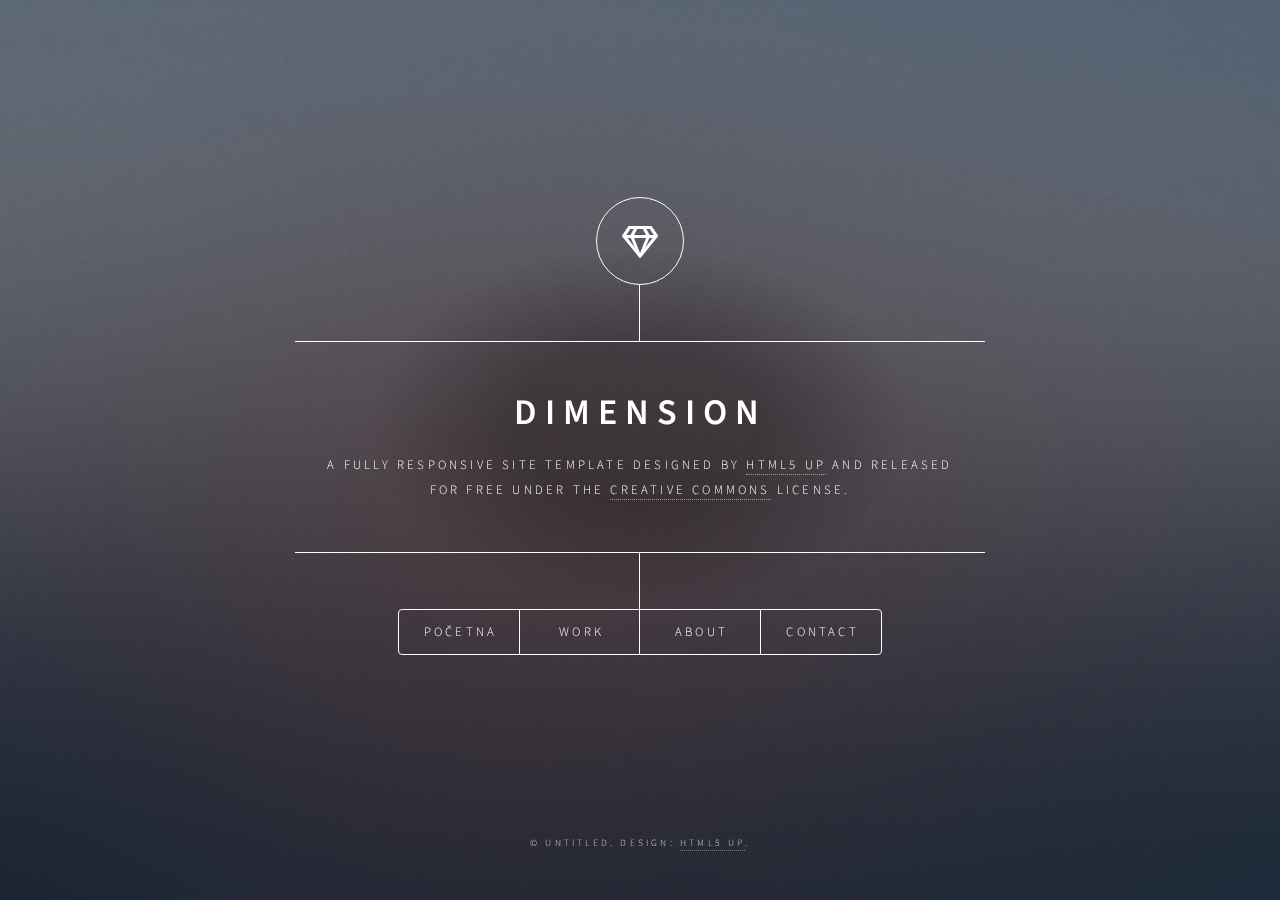
==== commit ffd4cb3d: "Update index.html" ====
--- a/index.html
+++ b/index.html
@@ -25,13 +25,13 @@
 						<div class="content">
 							<div class="inner">
 								<h1>Dimension</h1>
-								<p>A fully responsive site template designed by <a href="https://html5up.net">HTML5 UP</a> and released<br />
+								<p>A fully responsive site template designed by <a href="https://www.instagram.com/tedi.biohaker/">HTML5 UP</a> and released<br />
 								for free under the <a href="https://html5up.net/license">Creative Commons</a> license.</p>
 							</div>
 						</div>
 						<nav>
 							<ul>
-								<li><a href="#intro">Intro</a></li>
+								<li><a href="#Početna">Početna</a></li>
 								<li><a href="#work">Work</a></li>
 								<li><a href="#about">About</a></li>
 								<li><a href="#contact">Contact</a></li>
@@ -43,9 +43,9 @@
 				<!-- Main -->
 					<div id="main">
 
-						<!-- Intro -->
-							<article id="intro">
-								<h2 class="major">Intro</h2>
+						<!-- Početna -->
+							<article id="Početna">
+								<h2 class="major">Početna</h2>
 								<span class="image main"><img src="images/pic01.jpg" alt="" /></span>
 								<p>Aenean ornare velit lacus, ac varius enim ullamcorper eu. Proin aliquam facilisis ante interdum congue. Integer mollis, nisl amet convallis, porttitor magna ullamcorper, amet egestas mauris. Ut magna finibus nisi nec lacinia. Nam maximus erat id euismod egestas. By the way, check out my <a href="#work">awesome work</a>.</p>
 								<p>Lorem ipsum dolor sit amet, consectetur adipiscing elit. Duis dapibus rutrum facilisis. Class aptent taciti sociosqu ad litora torquent per conubia nostra, per inceptos himenaeos. Etiam tristique libero eu nibh porttitor fermentum. Nullam venenatis erat id vehicula viverra. Nunc ultrices eros ut ultricies condimentum. Mauris risus lacus, blandit sit amet venenatis non, bibendum vitae dolor. Nunc lorem mauris, fringilla in aliquam at, euismod in lectus. Pellentesque habitant morbi tristique senectus et netus et malesuada fames ac turpis egestas. In non lorem sit amet elit placerat maximus. Pellentesque aliquam maximus risus, vel sed vehicula.</p>
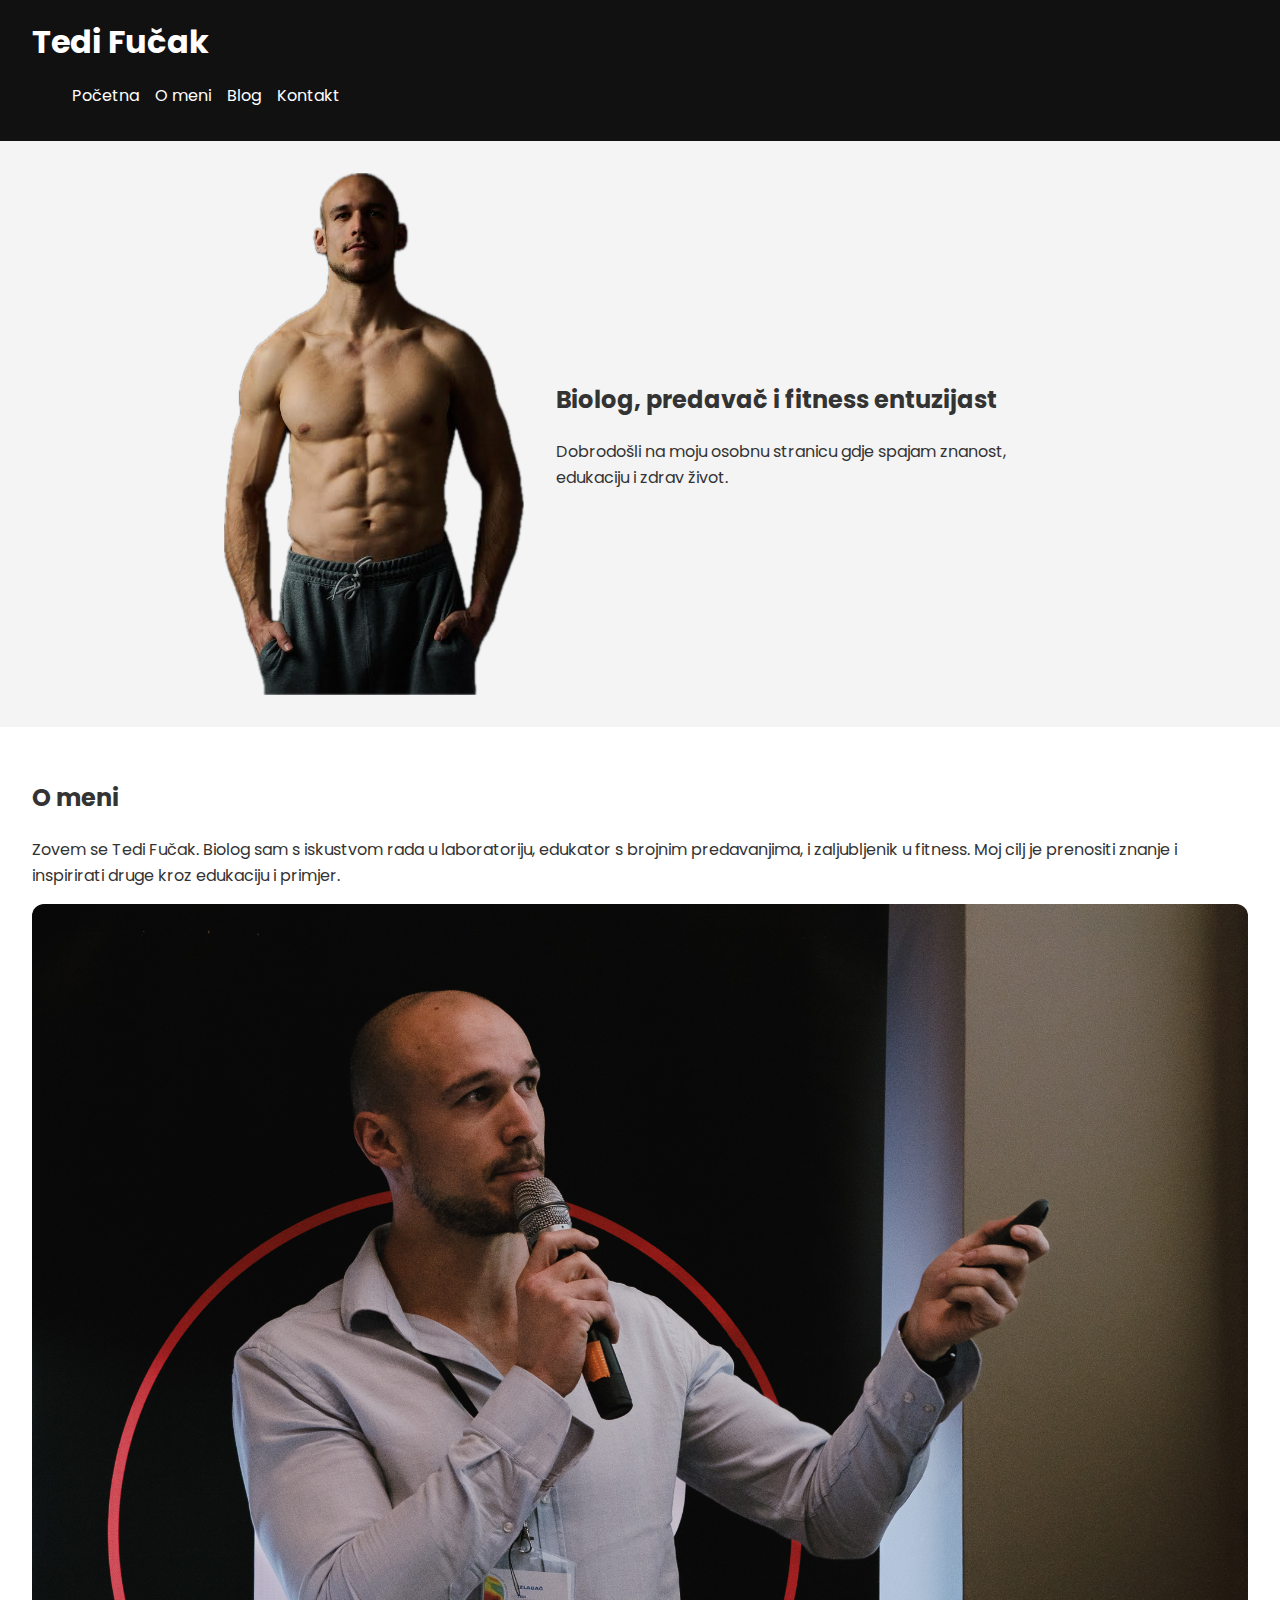
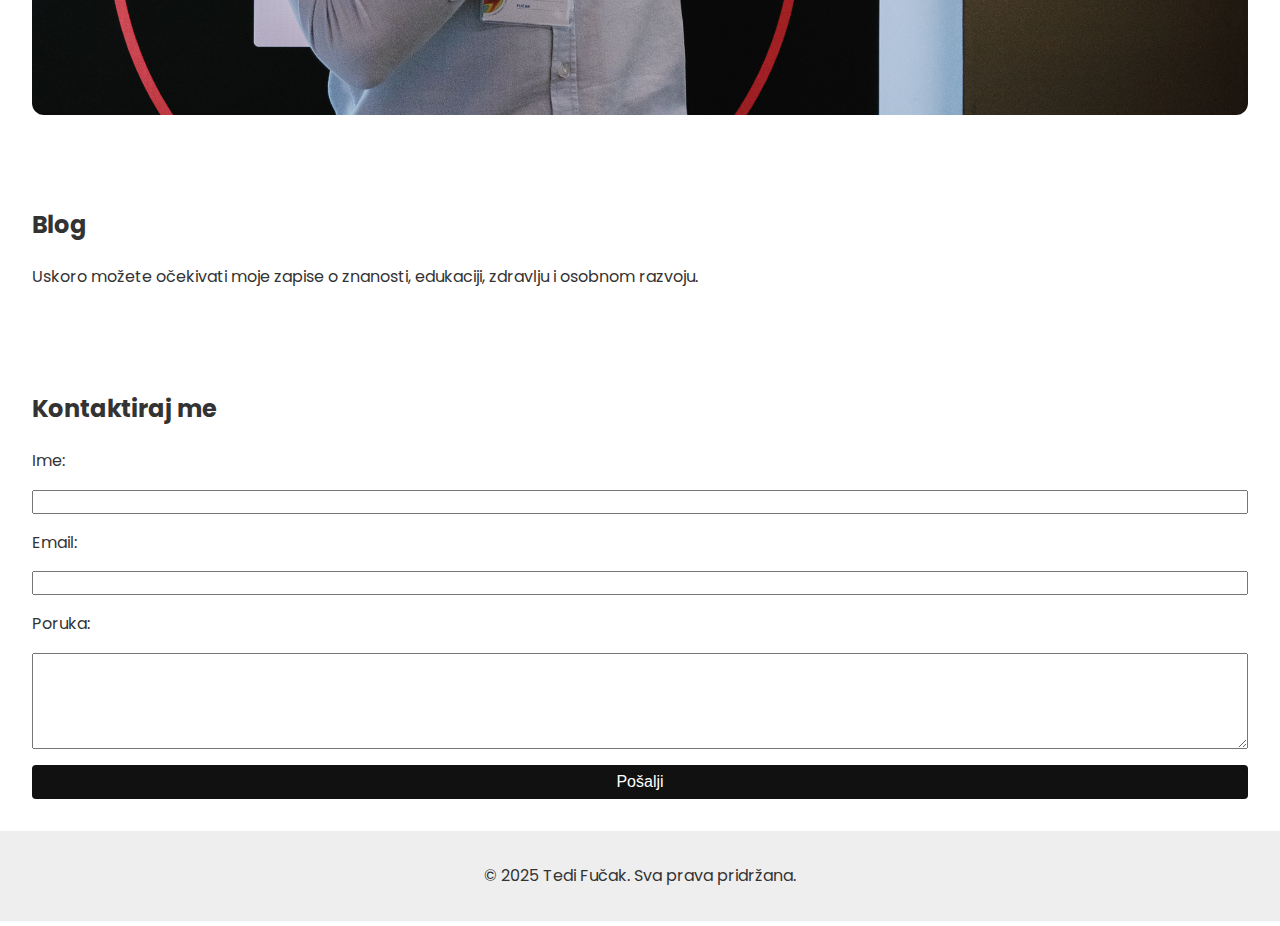
==== commit 332348b4: "change" ====
--- a/index.html
+++ b/index.html
@@ -1,362 +1,65 @@
-<!DOCTYPE HTML>
-<!--
-	Dimension by HTML5 UP
-	html5up.net | @ajlkn
-	Free for personal and commercial use under the CCA 3.0 license (html5up.net/license)
--->
-<html>
-	<head>
-		<title>Dimension by HTML5 UP</title>
-		<meta charset="utf-8" />
-		<meta name="viewport" content="width=device-width, initial-scale=1, user-scalable=no" />
-		<link rel="stylesheet" href="assets/css/main.css" />
-		<noscript><link rel="stylesheet" href="assets/css/noscript.css" /></noscript>
-	</head>
-	<body class="is-preload">
+<!DOCTYPE html>
+<html lang="hr">
+<head>
+  <meta charset="UTF-8" />
+  <meta name="viewport" content="width=device-width, initial-scale=1.0" />
+  <meta name="description" content="Osobna web stranica Tedi Fučaka - biolog, edukator i fitness entuzijast." />
+  <title>Tedi Fučak</title>
+  <link rel="stylesheet" href="style.css" />
+  <link rel="preconnect" href="https://fonts.googleapis.com">
+  <link rel="preconnect" href="https://fonts.gstatic.com" crossorigin>
+  <link href="https://fonts.googleapis.com/css2?family=Poppins:wght@300;400;600&display=swap" rel="stylesheet">
+</head>
+<body>
+  <header>
+    <h1>Tedi Fučak</h1>
+    <nav>
+      <ul>
+        <li><a href="#">Početna</a></li>
+        <li><a href="#o-meni">O meni</a></li>
+        <li><a href="#blog">Blog</a></li>
+        <li><a href="#kontakt">Kontakt</a></li>
+      </ul>
+    </nav>
+  </header>
 
-		<!-- Wrapper -->
-			<div id="wrapper">
+  <section class="hero">
+    <img src="images/IMG_0821.png" alt="Tedi Fučak" class="hero-image" />
+    <div class="hero-text">
+      <h2>Biolog, predavač i fitness entuzijast</h2>
+      <p>Dobrodošli na moju osobnu stranicu gdje spajam znanost, edukaciju i zdrav život.</p>
+    </div>
+  </section>
 
-				<!-- Header -->
-					<header id="header">
-						<div class="logo">
-							<span class="icon fa-gem"></span>
-						</div>
-						<div class="content">
-							<div class="inner">
-								<h1>Dimension</h1>
-								<p>A fully responsive site template designed by <a href="https://www.instagram.com/tedi.biohaker/">HTML5 UP</a> and released<br />
-								for free under the <a href="https://html5up.net/license">Creative Commons</a> license.</p>
-							</div>
-						</div>
-						<nav>
-							<ul>
-								<li><a href="#Početna">Početna</a></li>
-								<li><a href="#work">Work</a></li>
-								<li><a href="#about">About</a></li>
-								<li><a href="#contact">Contact</a></li>
-								<!--<li><a href="#elements">Elements</a></li>-->
-							</ul>
-						</nav>
-					</header>
+  <section id="o-meni">
+    <h2>O meni</h2>
+    <p>Zovem se Tedi Fučak. Biolog sam s iskustvom rada u laboratoriju, edukator s brojnim predavanjima, i zaljubljenik u fitness. Moj cilj je prenositi znanje i inspirirati druge kroz edukaciju i primjer.</p>
+    <img src="images/np_zpup_2-089.jpg" alt="Tedi u laboratoriju" class="img-rounded" />
+  </section>
 
-				<!-- Main -->
-					<div id="main">
+  <section id="blog">
+    <h2>Blog</h2>
+    <p>Uskoro možete očekivati moje zapise o znanosti, edukaciji, zdravlju i osobnom razvoju.</p>
+  </section>
 
-						<!-- Početna -->
-							<article id="Početna">
-								<h2 class="major">Početna</h2>
-								<span class="image main"><img src="images/pic01.jpg" alt="" /></span>
-								<p>Aenean ornare velit lacus, ac varius enim ullamcorper eu. Proin aliquam facilisis ante interdum congue. Integer mollis, nisl amet convallis, porttitor magna ullamcorper, amet egestas mauris. Ut magna finibus nisi nec lacinia. Nam maximus erat id euismod egestas. By the way, check out my <a href="#work">awesome work</a>.</p>
-								<p>Lorem ipsum dolor sit amet, consectetur adipiscing elit. Duis dapibus rutrum facilisis. Class aptent taciti sociosqu ad litora torquent per conubia nostra, per inceptos himenaeos. Etiam tristique libero eu nibh porttitor fermentum. Nullam venenatis erat id vehicula viverra. Nunc ultrices eros ut ultricies condimentum. Mauris risus lacus, blandit sit amet venenatis non, bibendum vitae dolor. Nunc lorem mauris, fringilla in aliquam at, euismod in lectus. Pellentesque habitant morbi tristique senectus et netus et malesuada fames ac turpis egestas. In non lorem sit amet elit placerat maximus. Pellentesque aliquam maximus risus, vel sed vehicula.</p>
-							</article>
+  <section id="kontakt">
+    <h2>Kontaktiraj me</h2>
+    <form action="mailto:info@tedifucak.com" method="POST" enctype="text/plain">
+      <label for="name">Ime:</label>
+      <input type="text" id="name" name="name" required>
 
-						<!-- Work -->
-							<article id="work">
-								<h2 class="major">Work</h2>
-								<span class="image main"><img src="images/pic02.jpg" alt="" /></span>
-								<p>Adipiscing magna sed dolor elit. Praesent eleifend dignissim arcu, at eleifend sapien imperdiet ac. Aliquam erat volutpat. Praesent urna nisi, fringila lorem et vehicula lacinia quam. Integer sollicitudin mauris nec lorem luctus ultrices.</p>
-								<p>Nullam et orci eu lorem consequat tincidunt vivamus et sagittis libero. Mauris aliquet magna magna sed nunc rhoncus pharetra. Pellentesque condimentum sem. In efficitur ligula tate urna. Maecenas laoreet massa vel lacinia pellentesque lorem ipsum dolor. Nullam et orci eu lorem consequat tincidunt. Vivamus et sagittis libero. Mauris aliquet magna magna sed nunc rhoncus amet feugiat tempus.</p>
-							</article>
+      <label for="email">Email:</label>
+      <input type="email" id="email" name="email" required>
 
-						<!-- About -->
-							<article id="about">
-								<h2 class="major">About</h2>
-								<span class="image main"><img src="images/pic03.jpg" alt="" /></span>
-								<p>Lorem ipsum dolor sit amet, consectetur et adipiscing elit. Praesent eleifend dignissim arcu, at eleifend sapien imperdiet ac. Aliquam erat volutpat. Praesent urna nisi, fringila lorem et vehicula lacinia quam. Integer sollicitudin mauris nec lorem luctus ultrices. Aliquam libero et malesuada fames ac ante ipsum primis in faucibus. Cras viverra ligula sit amet ex mollis mattis lorem ipsum dolor sit amet.</p>
-							</article>
+      <label for="message">Poruka:</label>
+      <textarea id="message" name="message" rows="5" required></textarea>
 
-						<!-- Contact -->
-							<article id="contact">
-								<h2 class="major">Contact</h2>
-								<form method="post" action="#">
-									<div class="fields">
-										<div class="field half">
-											<label for="name">Name</label>
-											<input type="text" name="name" id="name" />
-										</div>
-										<div class="field half">
-											<label for="email">Email</label>
-											<input type="text" name="email" id="email" />
-										</div>
-										<div class="field">
-											<label for="message">Message</label>
-											<textarea name="message" id="message" rows="4"></textarea>
-										</div>
-									</div>
-									<ul class="actions">
-										<li><input type="submit" value="Send Message" class="primary" /></li>
-										<li><input type="reset" value="Reset" /></li>
-									</ul>
-								</form>
-								<ul class="icons">
-									<li><a href="#" class="icon brands fa-twitter"><span class="label">Twitter</span></a></li>
-									<li><a href="#" class="icon brands fa-facebook-f"><span class="label">Facebook</span></a></li>
-									<li><a href="#" class="icon brands fa-instagram"><span class="label">Instagram</span></a></li>
-									<li><a href="#" class="icon brands fa-github"><span class="label">GitHub</span></a></li>
-								</ul>
-							</article>
+      <button type="submit">Pošalji</button>
+    </form>
+  </section>
 
-						<!-- Elements -->
-							<article id="elements">
-								<h2 class="major">Elements</h2>
-
-								<section>
-									<h3 class="major">Text</h3>
-									<p>This is <b>bold</b> and this is <strong>strong</strong>. This is <i>italic</i> and this is <em>emphasized</em>.
-									This is <sup>superscript</sup> text and this is <sub>subscript</sub> text.
-									This is <u>underlined</u> and this is code: <code>for (;;) { ... }</code>. Finally, <a href="#">this is a link</a>.</p>
-									<hr />
-									<h2>Heading Level 2</h2>
-									<h3>Heading Level 3</h3>
-									<h4>Heading Level 4</h4>
-									<h5>Heading Level 5</h5>
-									<h6>Heading Level 6</h6>
-									<hr />
-									<h4>Blockquote</h4>
-									<blockquote>Fringilla nisl. Donec accumsan interdum nisi, quis tincidunt felis sagittis eget tempus euismod. Vestibulum ante ipsum primis in faucibus vestibulum. Blandit adipiscing eu felis iaculis volutpat ac adipiscing accumsan faucibus. Vestibulum ante ipsum primis in faucibus lorem ipsum dolor sit amet nullam adipiscing eu felis.</blockquote>
-									<h4>Preformatted</h4>
-									<pre><code>i = 0;
-
-while (!deck.isInOrder()) {
-    print 'Iteration ' + i;
-    deck.shuffle();
-    i++;
-}
-
-print 'It took ' + i + ' iterations to sort the deck.';</code></pre>
-								</section>
-
-								<section>
-									<h3 class="major">Lists</h3>
-
-									<h4>Unordered</h4>
-									<ul>
-										<li>Dolor pulvinar etiam.</li>
-										<li>Sagittis adipiscing.</li>
-										<li>Felis enim feugiat.</li>
-									</ul>
-
-									<h4>Alternate</h4>
-									<ul class="alt">
-										<li>Dolor pulvinar etiam.</li>
-										<li>Sagittis adipiscing.</li>
-										<li>Felis enim feugiat.</li>
-									</ul>
-
-									<h4>Ordered</h4>
-									<ol>
-										<li>Dolor pulvinar etiam.</li>
-										<li>Etiam vel felis viverra.</li>
-										<li>Felis enim feugiat.</li>
-										<li>Dolor pulvinar etiam.</li>
-										<li>Etiam vel felis lorem.</li>
-										<li>Felis enim et feugiat.</li>
-									</ol>
-									<h4>Icons</h4>
-									<ul class="icons">
-										<li><a href="#" class="icon brands fa-twitter"><span class="label">Twitter</span></a></li>
-										<li><a href="#" class="icon brands fa-facebook-f"><span class="label">Facebook</span></a></li>
-										<li><a href="#" class="icon brands fa-instagram"><span class="label">Instagram</span></a></li>
-										<li><a href="#" class="icon brands fa-github"><span class="label">Github</span></a></li>
-									</ul>
-
-									<h4>Actions</h4>
-									<ul class="actions">
-										<li><a href="#" class="button primary">Default</a></li>
-										<li><a href="#" class="button">Default</a></li>
-									</ul>
-									<ul class="actions stacked">
-										<li><a href="#" class="button primary">Default</a></li>
-										<li><a href="#" class="button">Default</a></li>
-									</ul>
-								</section>
-
-								<section>
-									<h3 class="major">Table</h3>
-									<h4>Default</h4>
-									<div class="table-wrapper">
-										<table>
-											<thead>
-												<tr>
-													<th>Name</th>
-													<th>Description</th>
-													<th>Price</th>
-												</tr>
-											</thead>
-											<tbody>
-												<tr>
-													<td>Item One</td>
-													<td>Ante turpis integer aliquet porttitor.</td>
-													<td>29.99</td>
-												</tr>
-												<tr>
-													<td>Item Two</td>
-													<td>Vis ac commodo adipiscing arcu aliquet.</td>
-													<td>19.99</td>
-												</tr>
-												<tr>
-													<td>Item Three</td>
-													<td> Morbi faucibus arcu accumsan lorem.</td>
-													<td>29.99</td>
-												</tr>
-												<tr>
-													<td>Item Four</td>
-													<td>Vitae integer tempus condimentum.</td>
-													<td>19.99</td>
-												</tr>
-												<tr>
-													<td>Item Five</td>
-													<td>Ante turpis integer aliquet porttitor.</td>
-													<td>29.99</td>
-												</tr>
-											</tbody>
-											<tfoot>
-												<tr>
-													<td colspan="2"></td>
-													<td>100.00</td>
-												</tr>
-											</tfoot>
-										</table>
-									</div>
-
-									<h4>Alternate</h4>
-									<div class="table-wrapper">
-										<table class="alt">
-											<thead>
-												<tr>
-													<th>Name</th>
-													<th>Description</th>
-													<th>Price</th>
-												</tr>
-											</thead>
-											<tbody>
-												<tr>
-													<td>Item One</td>
-													<td>Ante turpis integer aliquet porttitor.</td>
-													<td>29.99</td>
-												</tr>
-												<tr>
-													<td>Item Two</td>
-													<td>Vis ac commodo adipiscing arcu aliquet.</td>
-													<td>19.99</td>
-												</tr>
-												<tr>
-													<td>Item Three</td>
-													<td> Morbi faucibus arcu accumsan lorem.</td>
-													<td>29.99</td>
-												</tr>
-												<tr>
-													<td>Item Four</td>
-													<td>Vitae integer tempus condimentum.</td>
-													<td>19.99</td>
-												</tr>
-												<tr>
-													<td>Item Five</td>
-													<td>Ante turpis integer aliquet porttitor.</td>
-													<td>29.99</td>
-												</tr>
-											</tbody>
-											<tfoot>
-												<tr>
-													<td colspan="2"></td>
-													<td>100.00</td>
-												</tr>
-											</tfoot>
-										</table>
-									</div>
-								</section>
-
-								<section>
-									<h3 class="major">Buttons</h3>
-									<ul class="actions">
-										<li><a href="#" class="button primary">Primary</a></li>
-										<li><a href="#" class="button">Default</a></li>
-									</ul>
-									<ul class="actions">
-										<li><a href="#" class="button">Default</a></li>
-										<li><a href="#" class="button small">Small</a></li>
-									</ul>
-									<ul class="actions">
-										<li><a href="#" class="button primary icon solid fa-download">Icon</a></li>
-										<li><a href="#" class="button icon solid fa-download">Icon</a></li>
-									</ul>
-									<ul class="actions">
-										<li><span class="button primary disabled">Disabled</span></li>
-										<li><span class="button disabled">Disabled</span></li>
-									</ul>
-								</section>
-
-								<section>
-									<h3 class="major">Form</h3>
-									<form method="post" action="#">
-										<div class="fields">
-											<div class="field half">
-												<label for="demo-name">Name</label>
-												<input type="text" name="demo-name" id="demo-name" value="" placeholder="Jane Doe" />
-											</div>
-											<div class="field half">
-												<label for="demo-email">Email</label>
-												<input type="email" name="demo-email" id="demo-email" value="" placeholder="jane@untitled.tld" />
-											</div>
-											<div class="field">
-												<label for="demo-category">Category</label>
-												<select name="demo-category" id="demo-category">
-													<option value="">-</option>
-													<option value="1">Manufacturing</option>
-													<option value="1">Shipping</option>
-													<option value="1">Administration</option>
-													<option value="1">Human Resources</option>
-												</select>
-											</div>
-											<div class="field half">
-												<input type="radio" id="demo-priority-low" name="demo-priority" checked>
-												<label for="demo-priority-low">Low</label>
-											</div>
-											<div class="field half">
-												<input type="radio" id="demo-priority-high" name="demo-priority">
-												<label for="demo-priority-high">High</label>
-											</div>
-											<div class="field half">
-												<input type="checkbox" id="demo-copy" name="demo-copy">
-												<label for="demo-copy">Email me a copy</label>
-											</div>
-											<div class="field half">
-												<input type="checkbox" id="demo-human" name="demo-human" checked>
-												<label for="demo-human">Not a robot</label>
-											</div>
-											<div class="field">
-												<label for="demo-message">Message</label>
-												<textarea name="demo-message" id="demo-message" placeholder="Enter your message" rows="6"></textarea>
-											</div>
-										</div>
-										<ul class="actions">
-											<li><input type="submit" value="Send Message" class="primary" /></li>
-											<li><input type="reset" value="Reset" /></li>
-										</ul>
-									</form>
-								</section>
-
-							</article>
-
-					</div>
-
-				<!-- Footer -->
-					<footer id="footer">
-						<p class="copyright">&copy; Untitled. Design: <a href="https://html5up.net">HTML5 UP</a>.</p>
-					</footer>
-
-			</div>
-
-		<!-- BG -->
-			<div id="bg"></div>
-
-		<!-- Scripts -->
-			<script src="assets/js/jquery.min.js"></script>
-			<script src="assets/js/browser.min.js"></script>
-			<script src="assets/js/breakpoints.min.js"></script>
-			<script src="assets/js/util.js"></script>
-			<script src="assets/js/main.js"></script>
-
-	</body>
+  <footer>
+    <p>&copy; 2025 Tedi Fučak. Sva prava pridržana.</p>
+  </footer>
+</body>
 </html>
--- a/style.css
+++ b/style.css
@@ -0,0 +1,69 @@
+
+body {
+  font-family: 'Poppins', sans-serif;
+  margin: 0;
+  padding: 0;
+  line-height: 1.6;
+  color: #333;
+  background: #fff;
+}
+header {
+  background: #111;
+  color: #fff;
+  padding: 1rem 2rem;
+}
+header h1 {
+  margin: 0;
+}
+nav ul {
+  list-style: none;
+  display: flex;
+  gap: 1rem;
+}
+nav a {
+  color: #fff;
+  text-decoration: none;
+}
+.hero {
+  display: flex;
+  align-items: center;
+  justify-content: center;
+  padding: 2rem;
+  background: #f4f4f4;
+}
+.hero-image {
+  max-width: 300px;
+  margin-right: 2rem;
+}
+.hero-text {
+  max-width: 500px;
+}
+section {
+  padding: 2rem;
+}
+img.img-rounded {
+  max-width: 100%;
+  border-radius: 12px;
+}
+form {
+  display: flex;
+  flex-direction: column;
+}
+form label, form input, form textarea {
+  margin-bottom: 1rem;
+  font-size: 1rem;
+}
+button {
+  padding: 0.5rem 1rem;
+  background: #111;
+  color: #fff;
+  border: none;
+  cursor: pointer;
+  font-size: 1rem;
+  border-radius: 4px;
+}
+footer {
+  text-align: center;
+  padding: 1rem;
+  background: #eee;
+}
